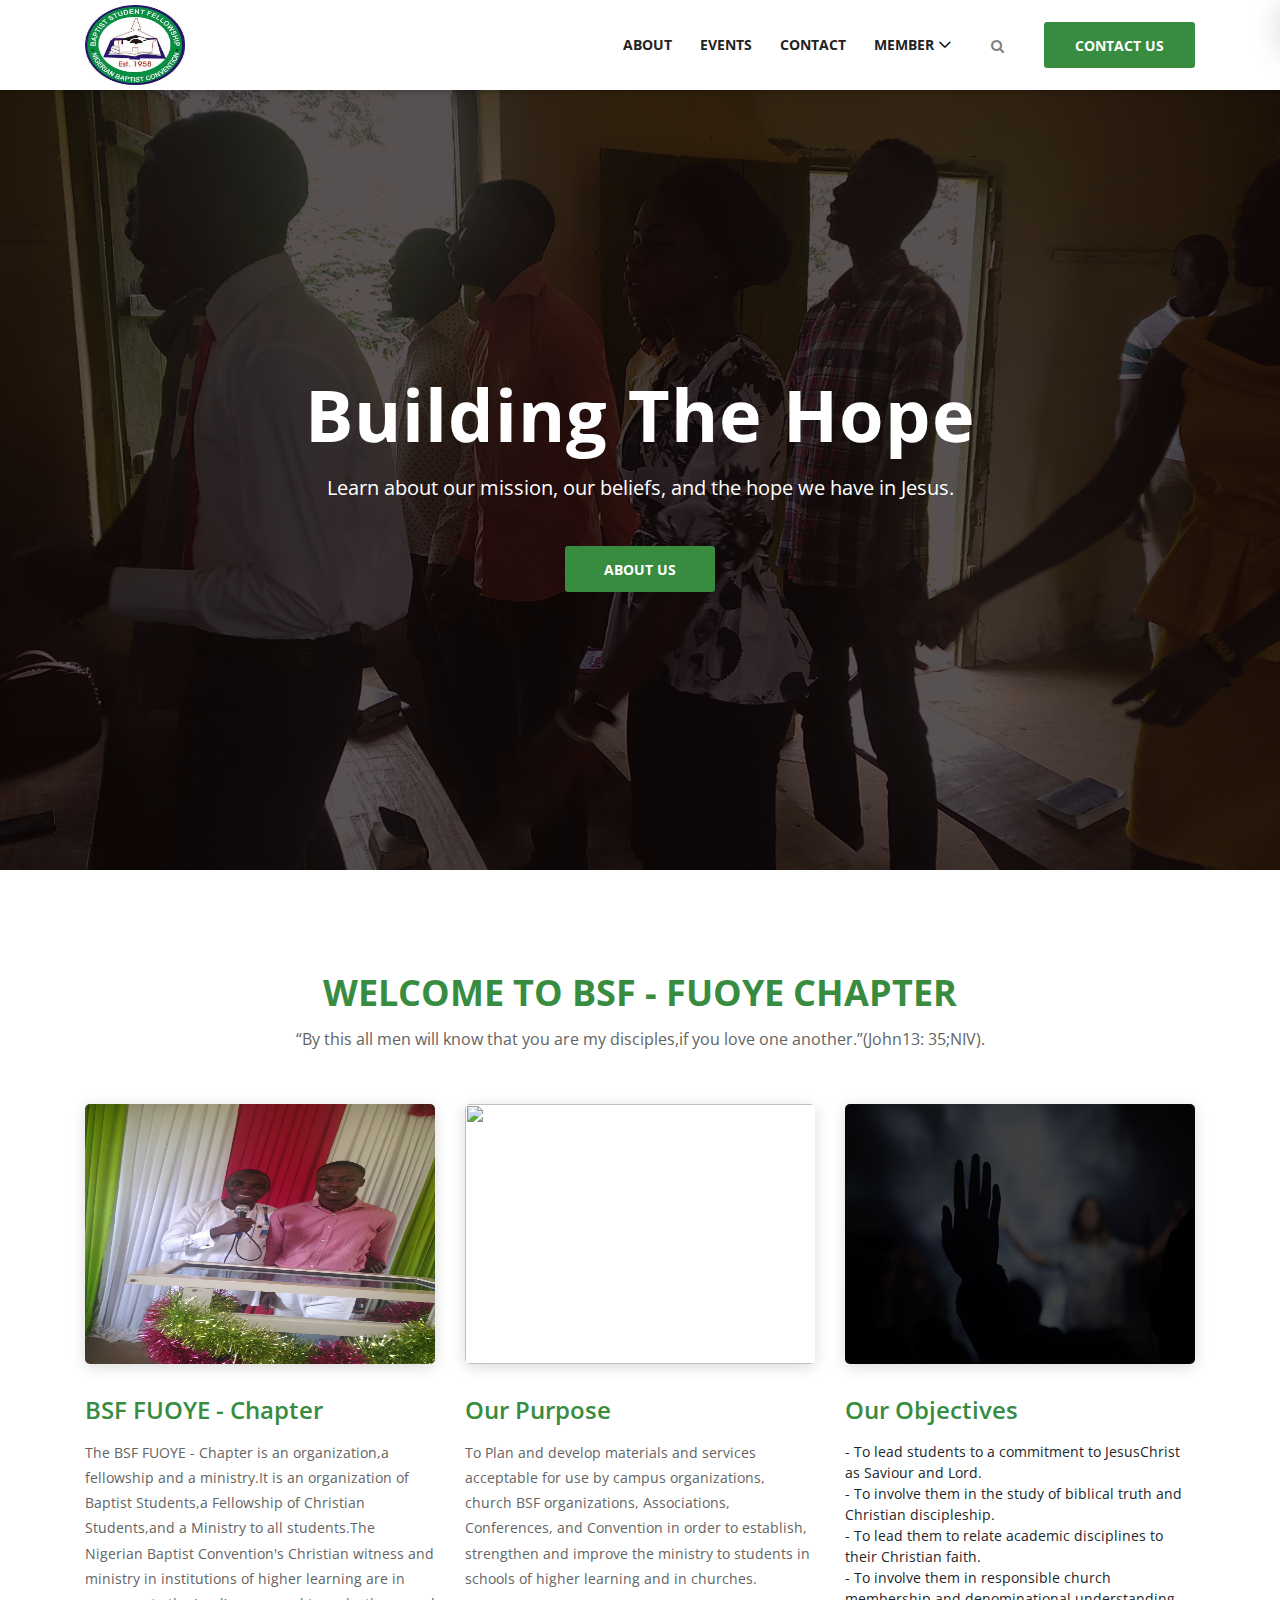
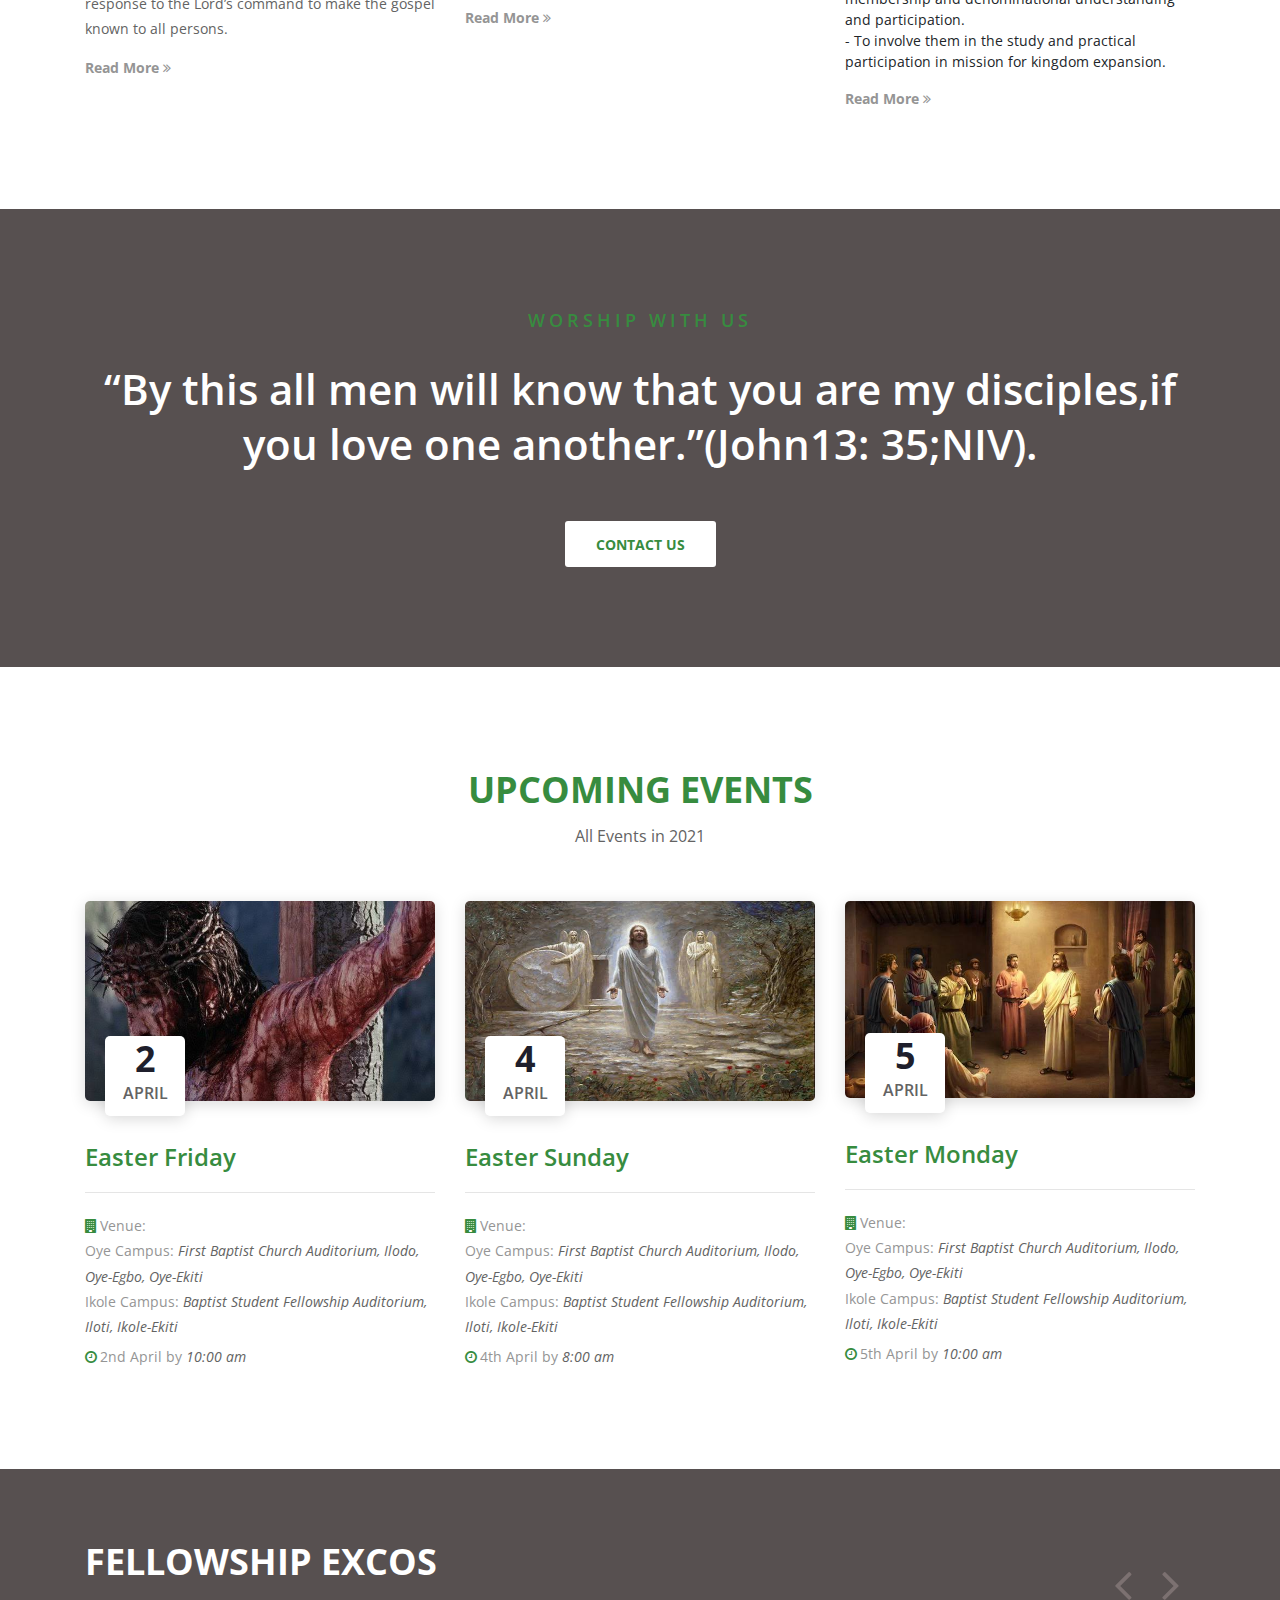
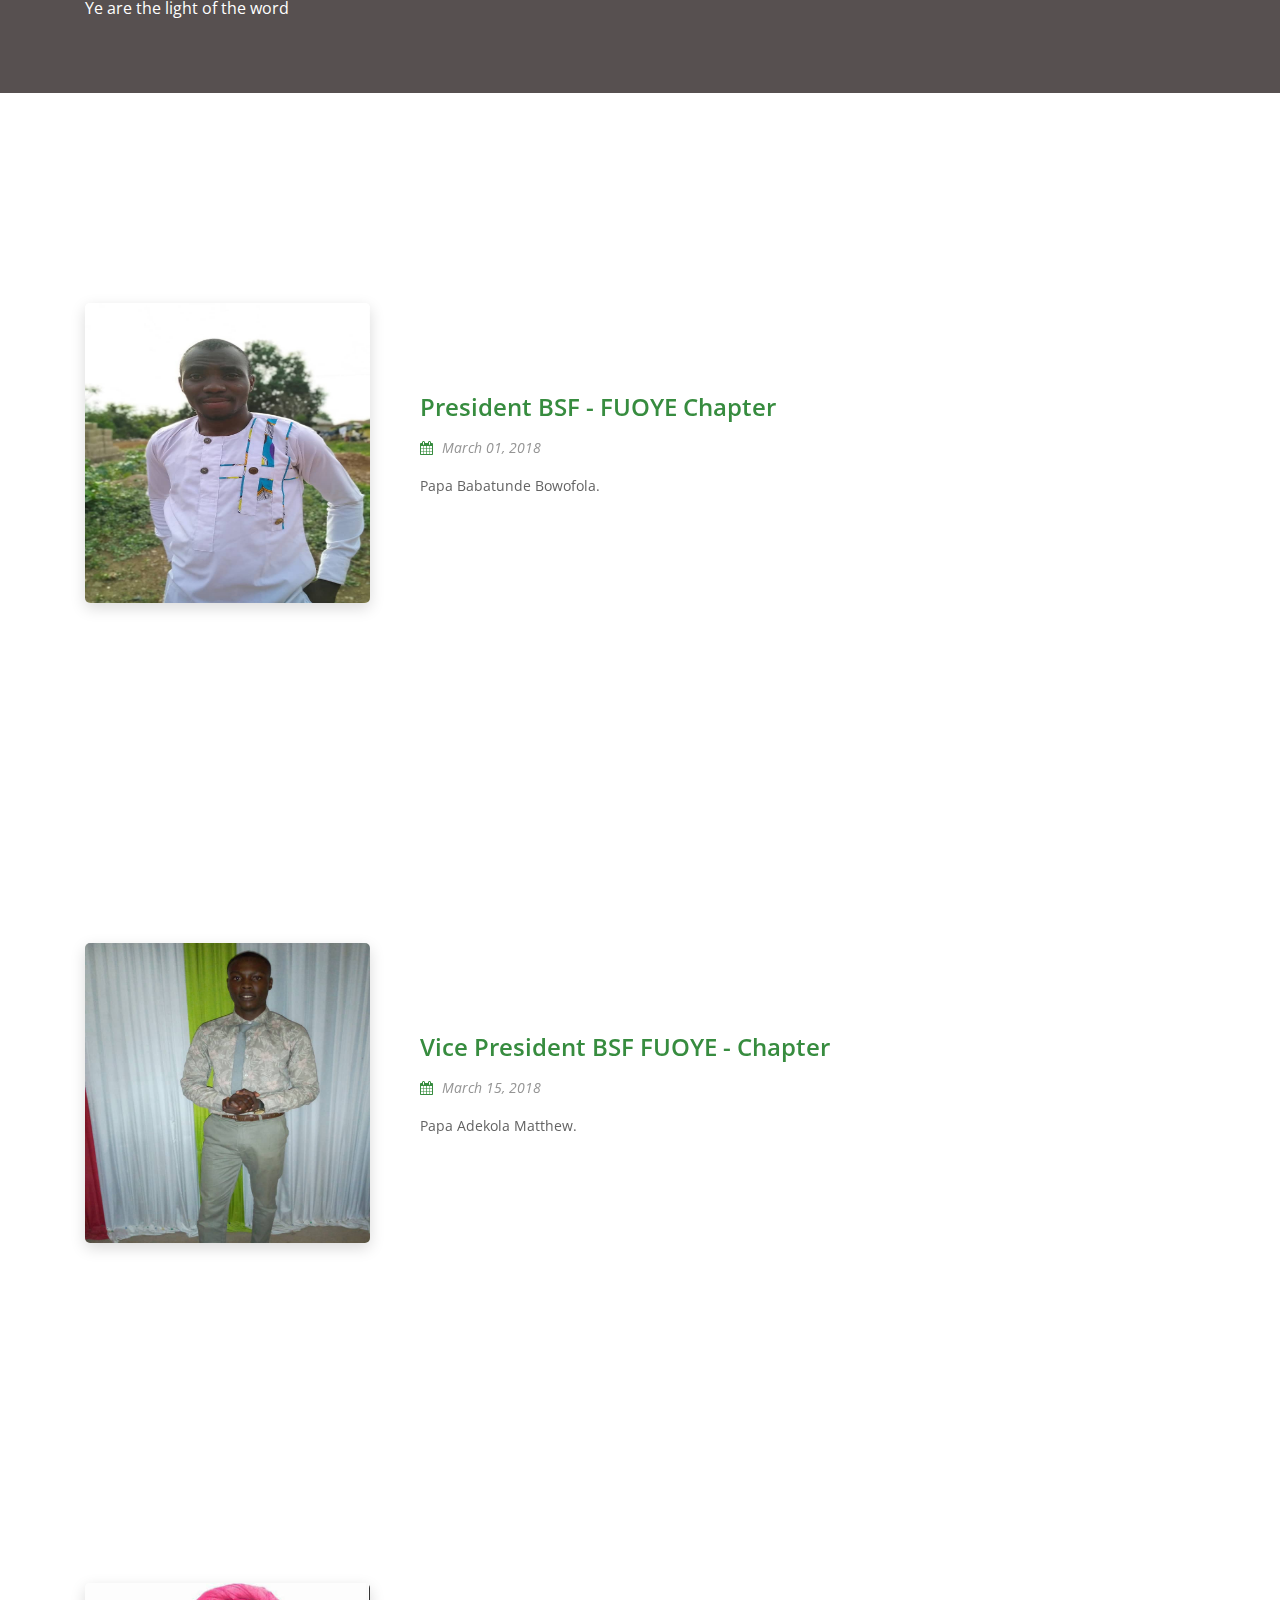
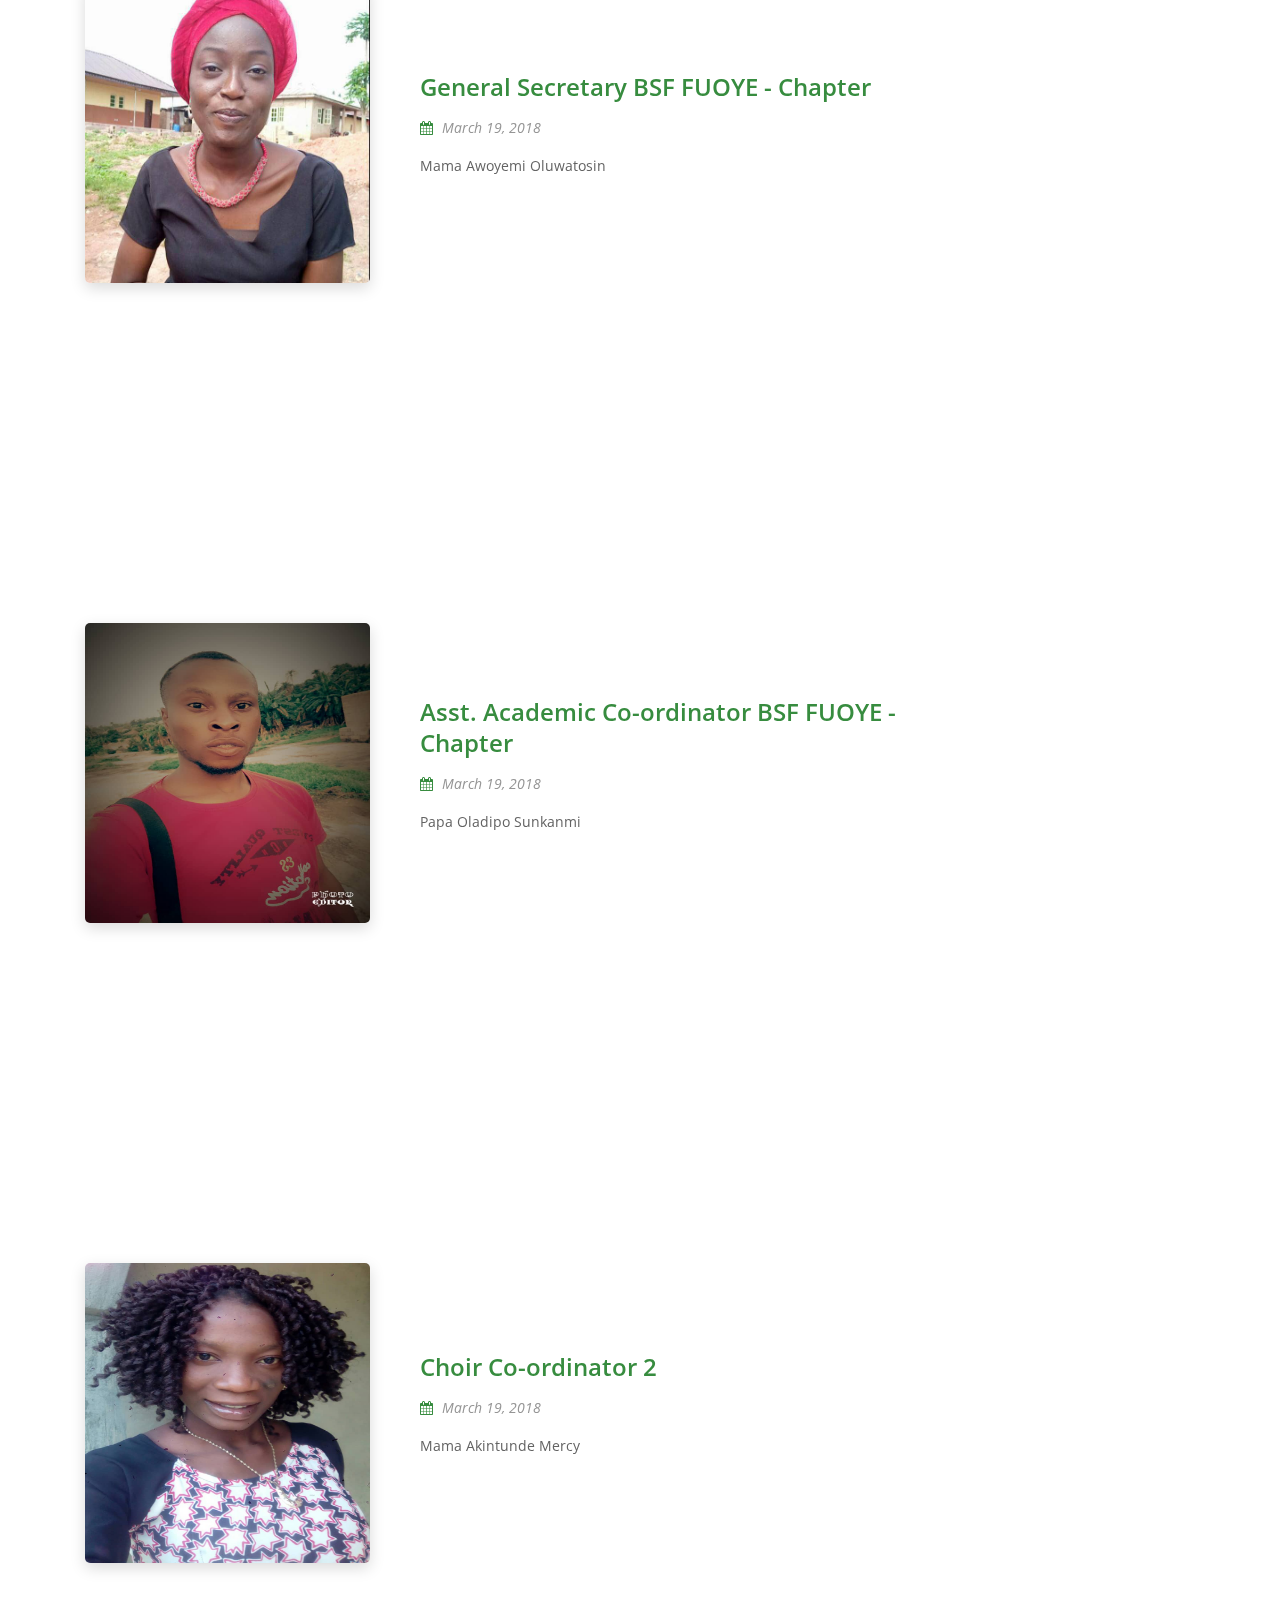
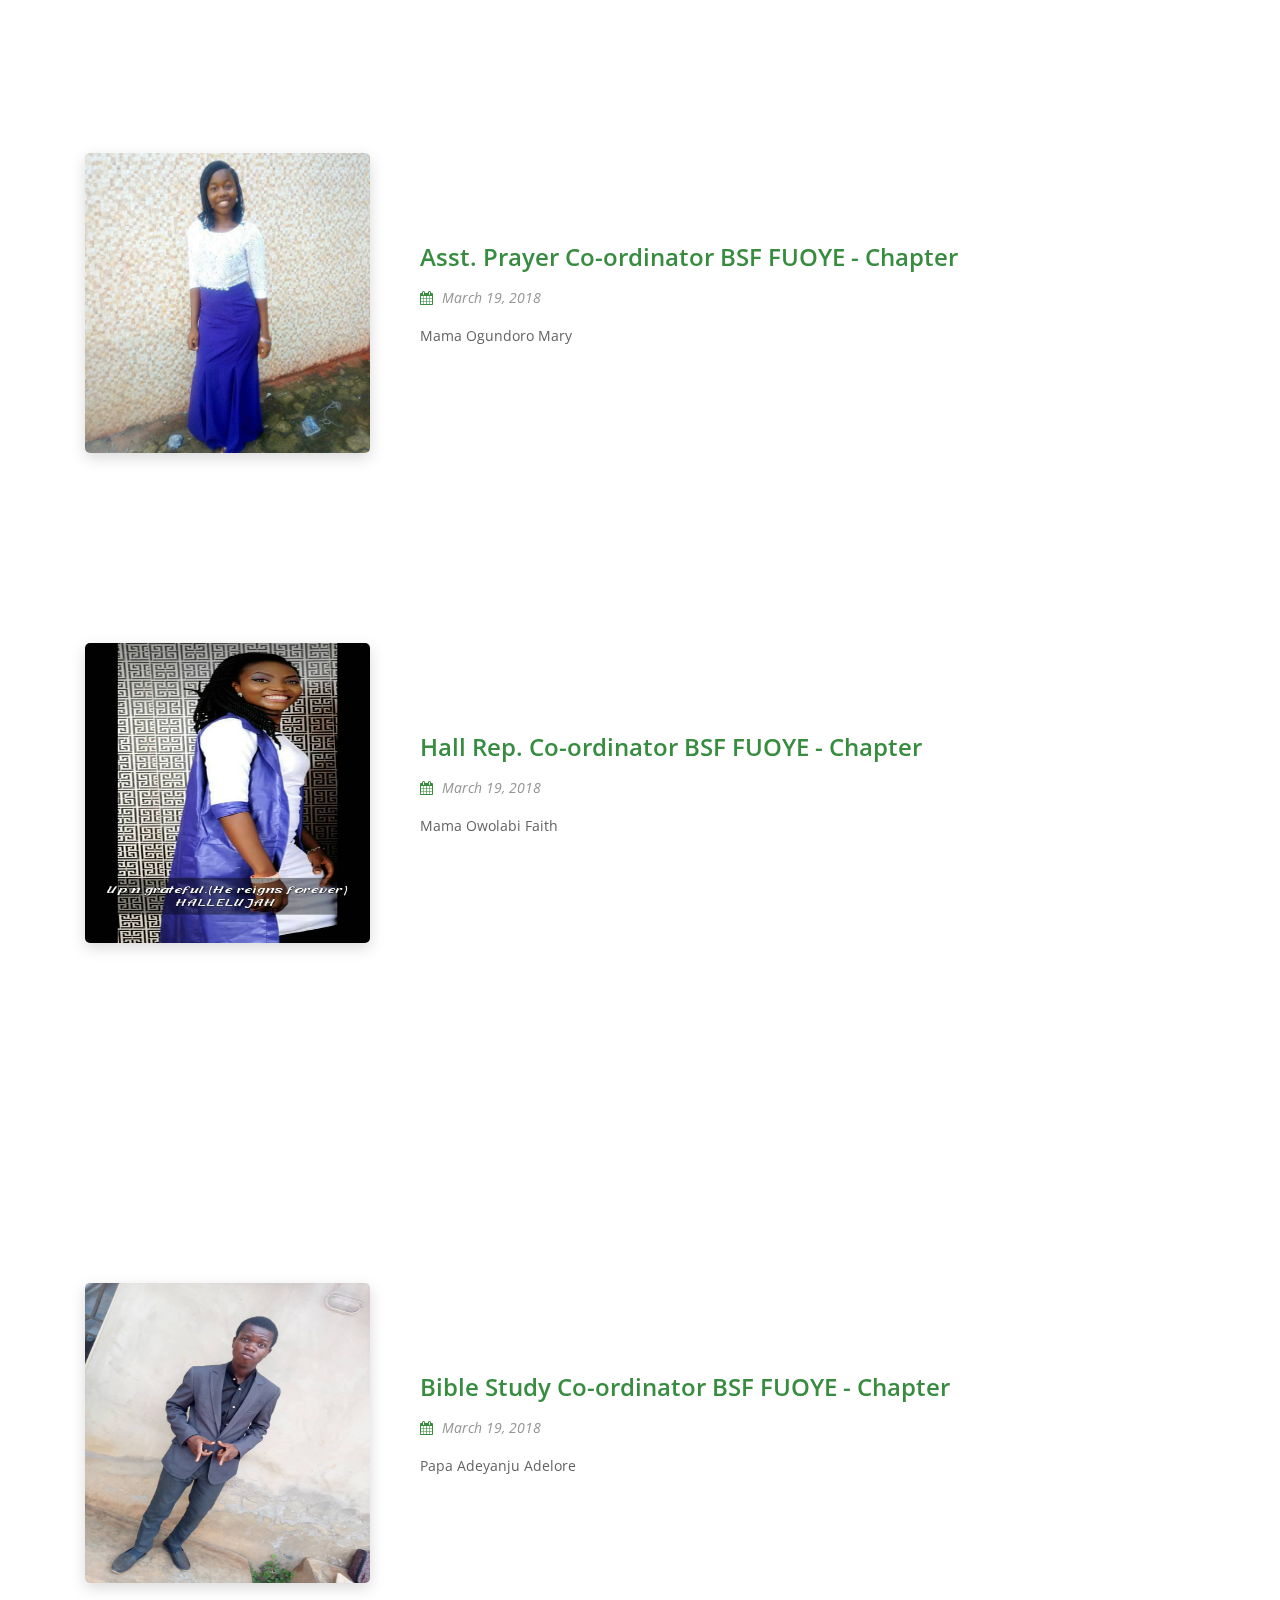
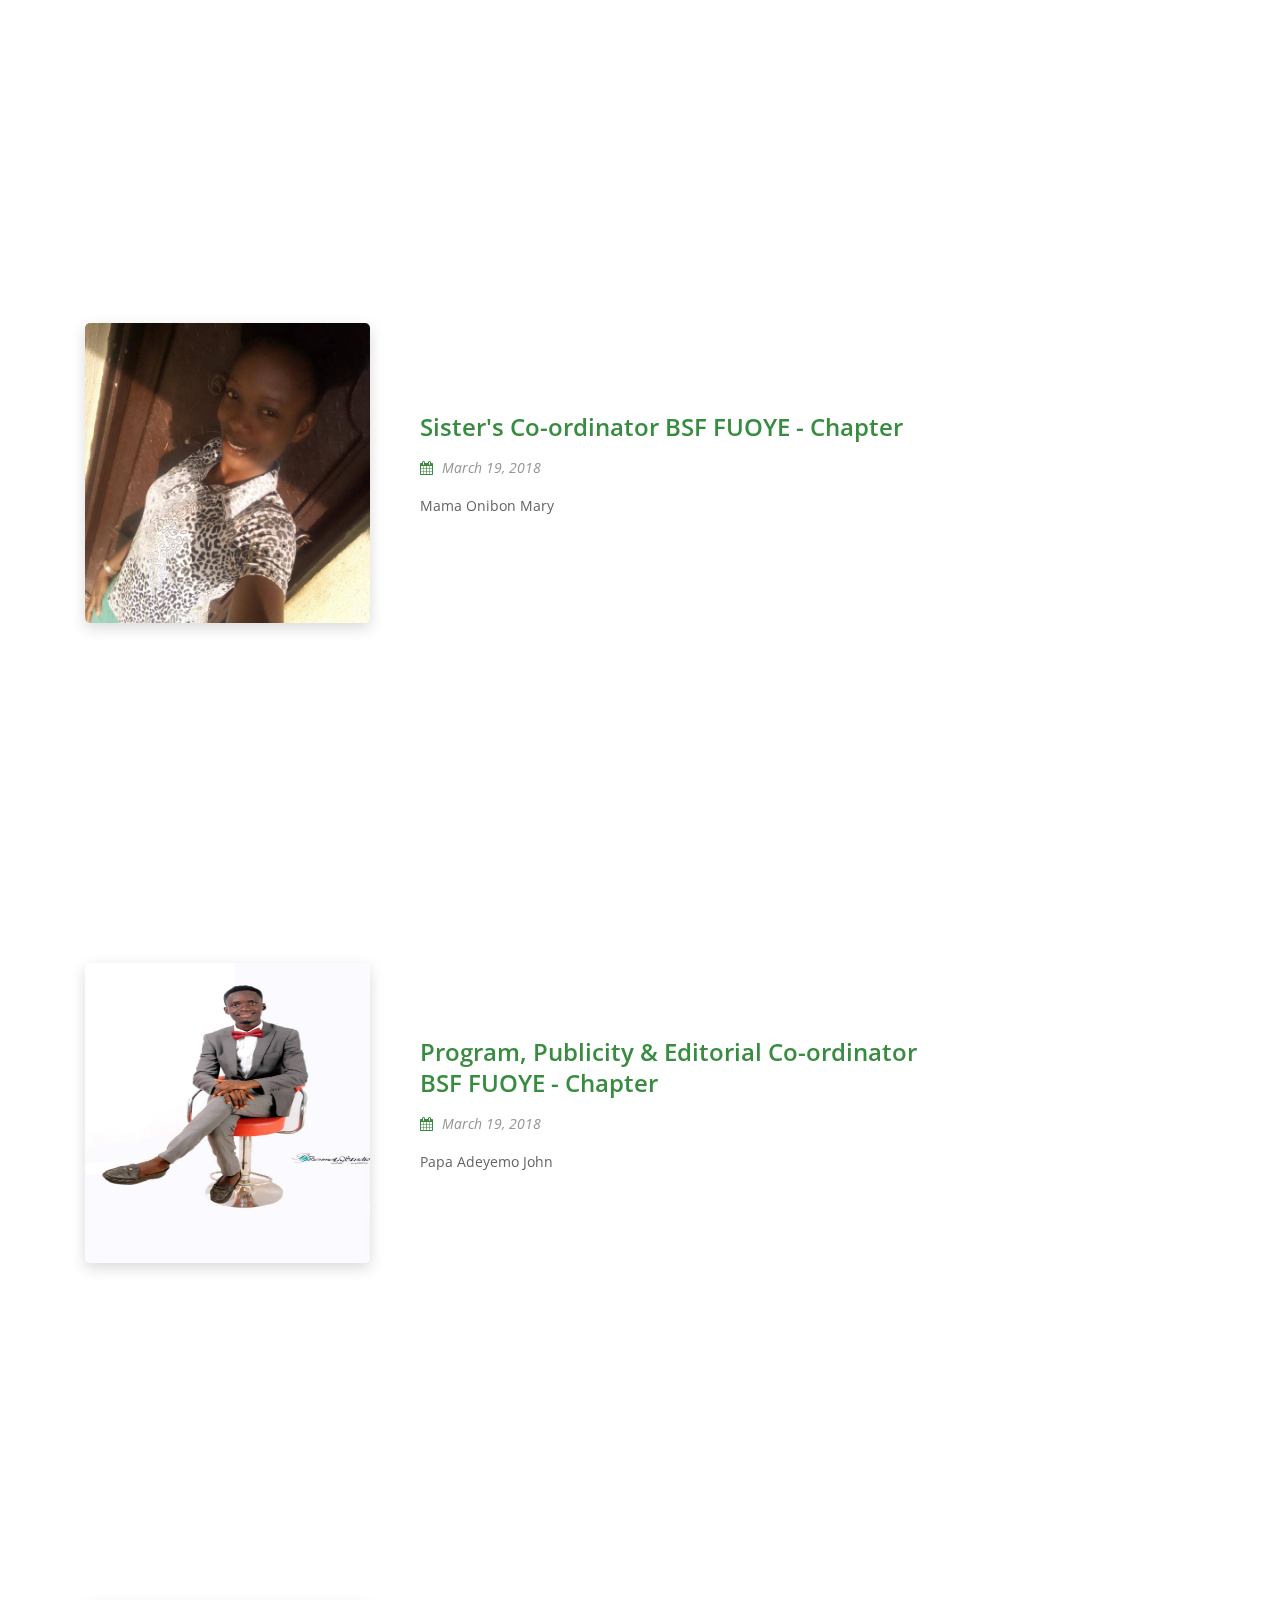
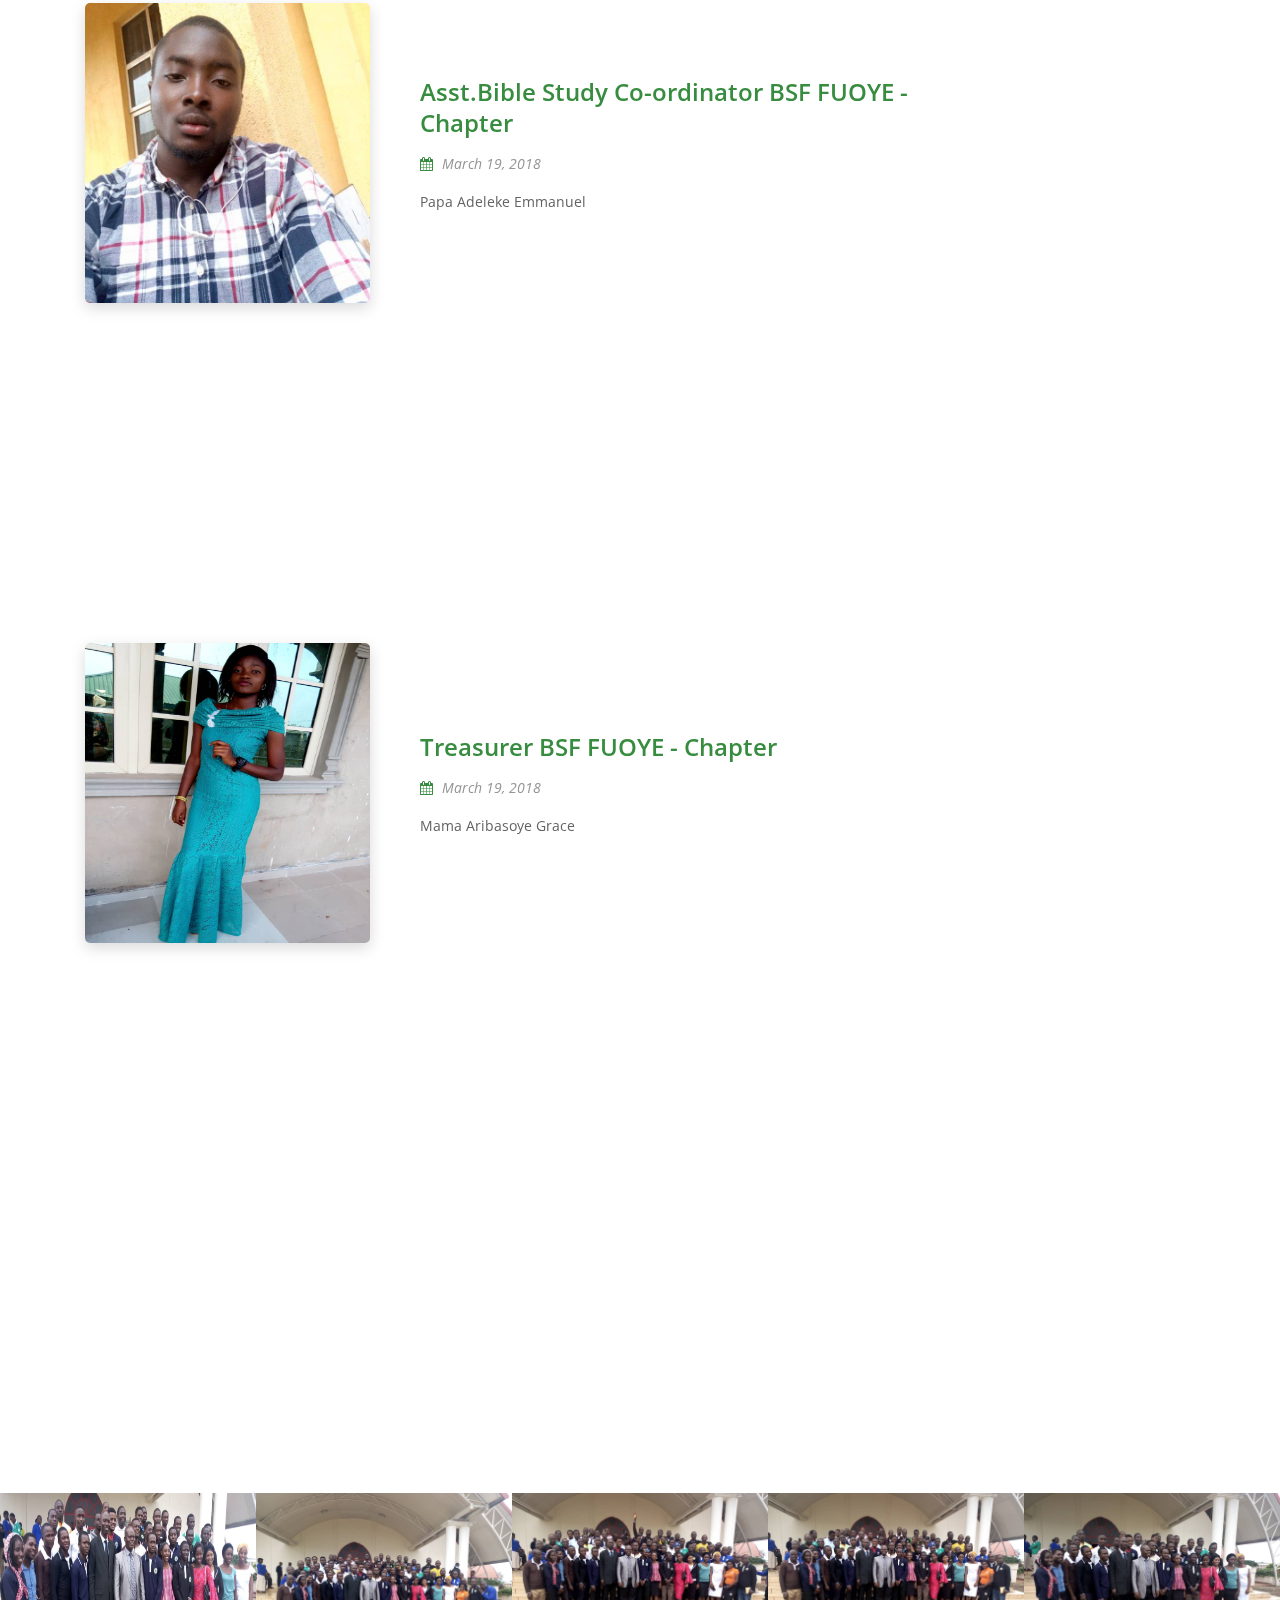
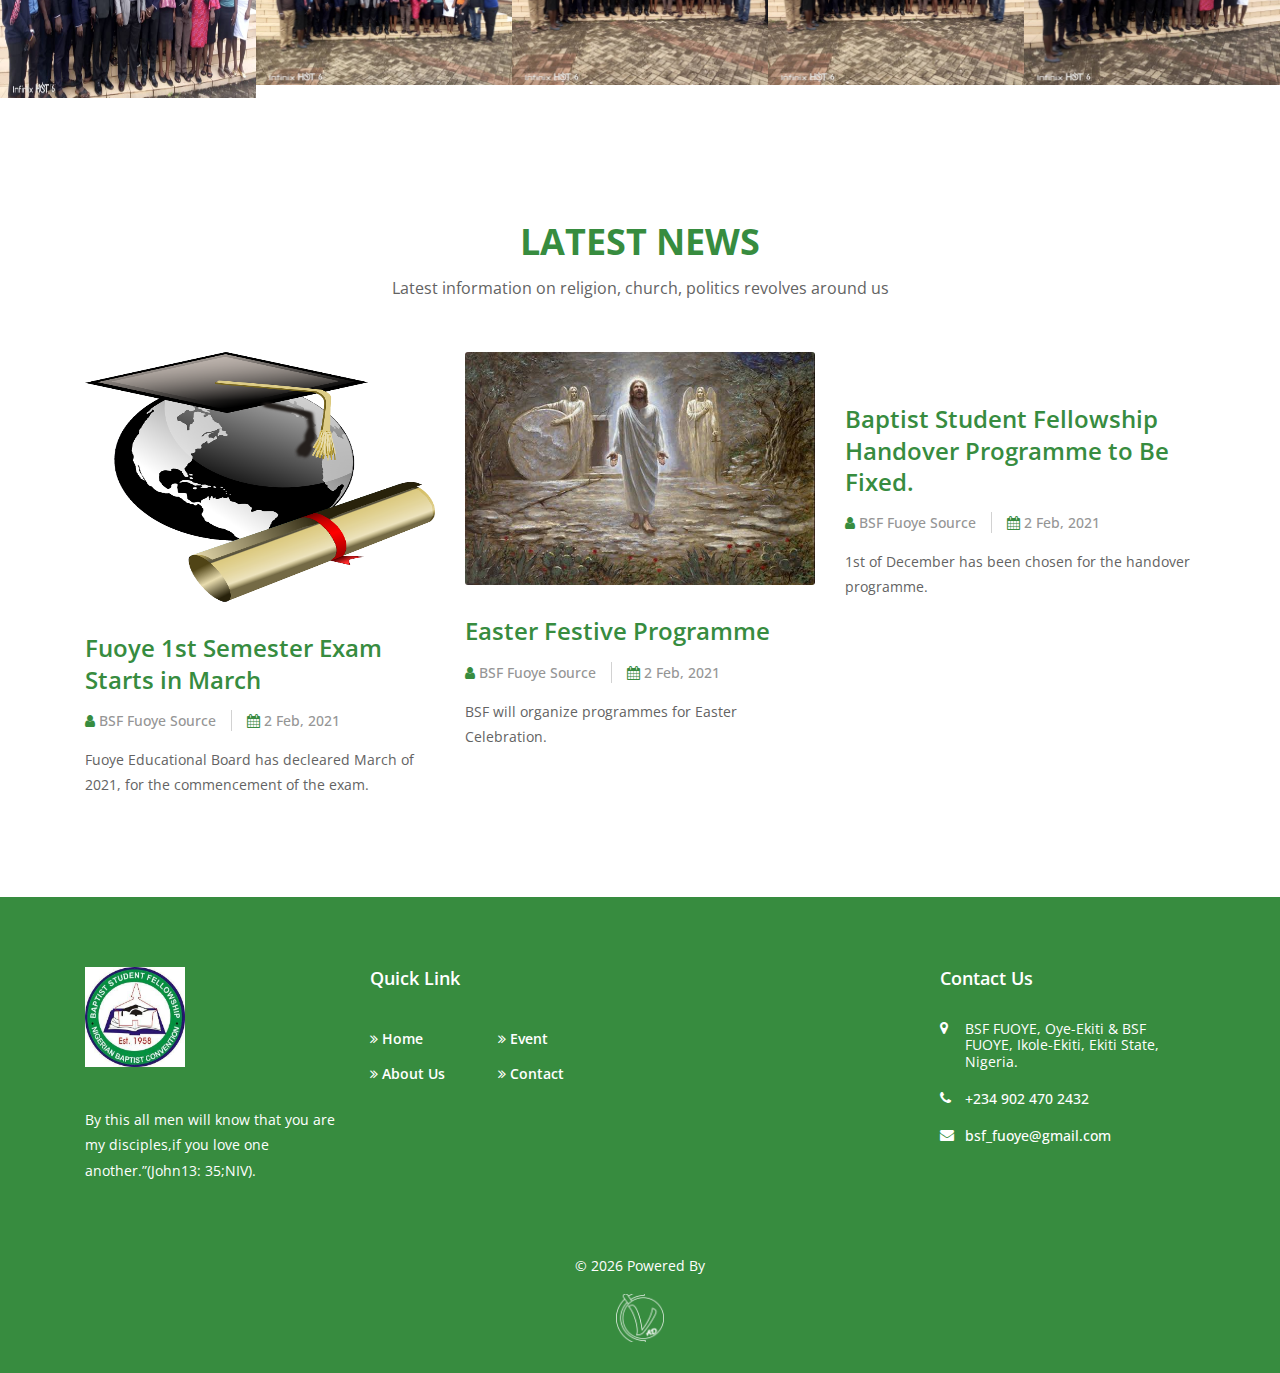
==== index.html @ 03f5d4c3 "update 2" ====
<!DOCTYPE html>
<html lang="en">

<head>
    <meta charset="UTF-8">
    <meta name="description" content="Baptist Student Fellowhip - FUOYE">
    <meta http-equiv="X-UA-Compatible" content="IE=edge">
    <meta name="viewport" content="width=device-width, initial-scale=1, shrink-to-fit=no">
    <title>Baptist Student Fellowhip - FUOYE | Home</title>

    <!-- Favicon -->
        <link rel="icon" href="images/images.jpg">

        <!-- Core Stylesheet -->
        <link rel="stylesheet" href="style.css">

    </head>

    <body>
        <!-- ##### Preloader ##### -->
        <div class="preloader d-flex align-items-center justify-content-center">
            <!-- Line -->
            <div class="line-preloader"></div>
        </div>

        <!-- ##### Header Area Start ##### -->
        <header class="header-area">

            <!-- ***** Navbar Area ***** -->
            <div class="crose-main-menu">
            <div class="classy-nav-container breakpoint-off">
                <div class="container" >
                    <!-- Menu -->
                    <nav class="classy-navbar justify-content-between" id="croseNav">

                        <!-- Nav brand -->
                        <a href="#" class="nav-brand"><img src="images/images.jpg" style="height:80px;width: 100px" alt=""></a>

                        <!-- Navbar Toggler -->
                        <div class="classy-navbar-toggler">
                            <span class="navbarToggler"><span></span><span></span><span></span></span>
                        </div>
                        

                        <!-- Menu -->
                        <div class="classy-menu">

                            <!-- close btn -->
                           <!--  <div class="classycloseIcon">
                                <div class="cross-wrap"><span class="top"></span><span class="bottom"></span></div>
                            </div>
 -->
                            <!-- Nav Start -->
                            <div class="classynav" style="color:blue">
                                <ul>
                                    <!-- <li><a href="./index">Home</a></li> -->
                                    <li><a href="./about">About</a></li>
                                    <li><a href="./events">Events</a></li>
                                    <li><a href="./contact">Contact</a></li>
                                    <li><a href="#">Member</a>
                                        <ul class="dropdown">
                                            <li><a href="./coming">Register</a></li>
                                            <li><a href="./coming">Login</a></li>
                                        </ul>
                                    </li>
                                </ul>

                                <!-- Search Button -->
                                <div id="header-search"><i class="fa fa-search" aria-hidden="true" style="color:grey"></i></div>

                                <!-- Donate Button -->
                                <a href="contact.html" class="btn crose-btn header-btn">Contact Us</a>

                            </div>
                            <!-- Nav End -->
                        </div>
                    </nav>
                </div>
            </div>

            <!-- ***** Search Form Area ***** -->
            <div class="search-form-area">
                <div class="container">
                    <div class="row align-items-center">
                        <div class="col-12">
                            <div class="searchForm">
                                <form action="#" method="post">
                                    <input type="search" name="search" id="search" placeholder="Enter keywords &amp; hit enter...">
                                    <button type="submit" class="d-none"></button>
                                </form>
                                <div class="close-icon" id="searchCloseIcon"><i class="fa fa-close" aria-hidden="true" style="color:red"></i></div>
                            </div>
                        </div>
                    </div>
                </div>
            </div>
        </div>
        <!-- ***** Navbar Area ***** -->
    </header>
    <!-- ##### Header Area End ##### -->

    <!-- ##### Hero Area Start ##### -->
    <section class="hero-area hero-post-slides owl-carousel">
        <!-- Single Hero Slide -->
        <div class="single-hero-slide bg-img bg-overlay d-flex align-items-center justify-content-center" style="background-image: url(images/sa.jpg);">
            <!-- Post Content -->
            <div class="container">
                <div class="row">
                    <div class="col-12">
                        <div class="hero-slides-content">
                            <h2 data-animation="fadeInUp" data-delay="100ms">Building The Hope</h2>
                            <p data-animation="fadeInUp" data-delay="300ms">Learn about our mission, our beliefs, and the hope we have in Jesus.</p>
                            <a href="about.html" class="btn crose-btn" data-animation="fadeInUp" data-delay="500ms">About Us</a>
                        </div>
                    </div>
                </div>
            </div>
        </div>

        <!-- Single Hero Slide -->
        <div class="single-hero-slide bg-img bg-overlay d-flex align-items-center justify-content-center" style="background-image: url(images/b.jpg);">
            <!-- Post Content -->
            <div class="container">
                <div class="row">
                    <div class="col-12">
                        <div class="hero-slides-content">
                            <h2 data-animation="fadeInUp" data-delay="100ms">Making Jesus Known</h2>
                            <p data-animation="fadeInUp" data-delay="300ms">Learn about our mission, our beliefs, and the hope we have in Jesus.</p>
                            <a href="contact.html" class="btn crose-btn" data-animation="fadeInUp" data-delay="500ms">Contact Us</a>
                        </div>
                    </div>
                </div>
            </div>
        </div>
    </section>
    <!-- ##### Hero Area End ##### -->

    <!-- ##### About Area Start ##### -->
    <section class="about-area section-padding-100-0">
        <div class="container">
            <div class="row">
                <!-- Section Heading -->
                <div class="col-12">
                    <div class="section-heading">
                        <h2>Welcome To BSF - FUOYE Chapter</h2>
                        <p>“By this all men will know that you are my disciples,if you love one another.”(John13: 35;NIV).</p>
                    </div>
                </div>
            </div>

            <div class="row about-content justify-content-center">
                <!-- Single About Us Content -->
                <div class="col-12 col-md-6 col-lg-4">
                    <div class="about-us-content mb-100">
                        <img src="images/saa.jpg" alt="" style="height:260px;width:400px">
                        <div class="about-text">
                            <h4>BSF FUOYE - Chapter</h4>
                            <p>The BSF FUOYE - Chapter is an organization,a fellowship and a ministry.It is an organization of Baptist Students,a Fellowship of Christian Students,and a Ministry to all students.The Nigerian Baptist Convention's Christian witness and ministry in institutions of higher learning are in response to the Lord’s command to make the gospel known to all persons.
</p>
                            <a href="#">Read More <i class="fa fa-angle-double-right"></i></a>
                        </div>
                    </div>
                </div>

                <!-- Single About Us Content -->
                <div class="col-12 col-md-6 col-lg-4">
                    <div class="about-us-content mb-100">
                        <img src="images/f.jpg" alt="" style="height:260px;width:400px">
                        <div class="about-text">
                            <h4>Our Purpose</h4>
                            <p>To Plan and develop materials and services acceptable for use by campus organizations, church BSF organizations, Associations, Conferences, and Convention in order to establish, strengthen and improve the ministry to students in schools of higher learning and in churches.</p>
                            <a href="#">Read More <i class="fa fa-angle-double-right"></i></a>
                        </div>
                    </div>
                </div>

                <!-- Single About Us Content -->
                <div class="col-12 col-md-6 col-lg-4">
                    <div class="about-us-content mb-100">
                        <img src="images/fea.jpg" alt="" style="height:260px;width:400px">
                        <div class="about-text">
                            <h4>Our Objectives</h4>
                            <p>
                                <ol> - To lead students to a commitment to JesusChrist as Saviour and Lord.</ol>
                                <ol> - To involve them in the study of biblical truth and Christian discipleship.</ol>
                                <ol> - To lead them to relate academic disciplines to their Christian faith.</ol>
                                <ol> - To involve them in responsible church membership and denominational understanding and participation.</ol>
                                <ol> - To involve them in the study and practical participation in mission for kingdom expansion.</ol>
                            </p>
                            <a href="#">Read More <i class="fa fa-angle-double-right"></i></a>
                        </div>
                    </div>
                </div>
            </div>
        </div>
    </section>
    <!-- ##### About Area End ##### -->

    <!-- ##### Call To Action Area Start ##### -->
    <section class="call-to-action-area section-padding-100 bg-img bg-overlay" style="background-image: url(images/g.jpg)">
        <div class="container">
            <div class="row">
                <div class="col-12">
                    <div class="call-to-action-content text-center">
                        <h6>Worship With Us</h6>
                        <h2>“By this all men will know that you are my disciples,if you love one another.”(John13: 35;NIV).</h2>
                        <a href="contact.html" class="btn crose-btn btn-2">Contact Us</a>
                    </div>
                </div>
            </div>
        </div>
    </section>
    <!-- ##### Call To Action Area End ##### -->

    <!-- ##### Latest Sermons Area Start ##### -->
    <section class="latest-sermons-area section-padding-100-0">
        <div class="container">
            <div class="row">
                <!-- Section Heading -->
                <div class="col-12">
                    <div class="section-heading">
                        <h2>Upcoming Events </h2>
                        <p>All Events in 2021 </p>
                    </div>
                </div>
            </div>

            <div class="row justify-content-center">
                <!-- Single Latest Sermons -->
                <div class="col-12 col-md-6 col-lg-4">
                    <div class="single-latest-sermons mb-100">
                        <div class="sermons-thumbnail">
                            <img src="images/j3.jpeg" alt="" style="height:200px;width:100%">
                            <!-- Date -->
                            <div class="sermons-date">
                                <h6><span>2</span>APRIL</h6>
                            </div>
                        </div>
                        <div class="sermons-content">
                         
                            <h4>Easter Friday</h4>
                            <div class="sermons-meta-data">
                           <p><i class="fa fa-building" aria-hidden="true"></i>Venue:<br>
                            Oye Campus: <span>First Baptist Church Auditorium, Ilodo, Oye-Egbo, Oye-Ekiti</span><br>
                            Ikole Campus: <span>Baptist Student Fellowship Auditorium, Iloti, Ikole-Ekiti</span>
                         </p>
                              
                                <p><i class="fa fa-clock-o" aria-hidden="true"></i>2nd April by <span>10:00 am</span></p>
                            </div>
                        </div>
                    </div>
                </div>

                <!-- Single Latest Sermons -->
                <div class="col-12 col-md-6 col-lg-4">
                    <div class="single-latest-sermons mb-100">
                        <div class="sermons-thumbnail">
                            <img src="images/j2.jpeg" alt="" style="height:200px;width:100%">
                            <!-- Date -->
                            <div class="sermons-date">
                                <h6><span>4</span>APRIL</h6>
                            </div>
                        </div>
                        <div class="sermons-content">
                           
                            <h4>Easter Sunday</h4>
                            <div class="sermons-meta-data">
                         <p><i class="fa fa-building" aria-hidden="true"></i>Venue:<br>
                            Oye Campus: <span>First Baptist Church Auditorium, Ilodo, Oye-Egbo, Oye-Ekiti</span><br>
                            Ikole Campus: <span>Baptist Student Fellowship Auditorium, Iloti, Ikole-Ekiti</span>
                         </p>
                                
                                <p><i class="fa fa-clock-o" aria-hidden="true"></i>4th April by  <span>8:00 am</span></p>
                            </div>
                        </div>
                    </div>
                </div>

                <!-- Single Latest Sermons -->
                <div class="col-12 col-md-6 col-lg-4">
                    <div class="single-latest-sermons mb-100">
                        <div class="sermons-thumbnail">
                            <img src="images/j1.jpeg" alt="">
                            <!-- Date -->
                            <div class="sermons-date">
                                <h6><span>5</span>APRIL</h6>
                            </div>
                        </div>
                        <div class="sermons-content">
                           
                            <h4>Easter Monday</h4>
                            <div class="sermons-meta-data">
                          <p><i class="fa fa-building" aria-hidden="true"></i>Venue:<br>
                            Oye Campus: <span>First Baptist Church Auditorium, Ilodo, Oye-Egbo, Oye-Ekiti</span><br>
                            Ikole Campus: <span>Baptist Student Fellowship Auditorium, Iloti, Ikole-Ekiti</span>
                         </p>
                               
                                <p><i class="fa fa-clock-o" aria-hidden="true"></i>5th April by <span>10:00 am </span></p>
                            </div>
                        </div>
                    </div>
                </div>
            </div>
        </div>
    </section>
    <!-- ##### Latest Sermons Area End ##### -->

    <!-- ##### Upcoming Events Area Start ##### -->
    <section class="upcoming-events-area section-padding-0-100">
        <!-- Upcoming Events Heading Area -->
        <div class="upcoming-events-heading bg-img bg-overlay bg-fixed" style="background-image: url(images/i.jpg);">
            <div class="container">
                <div class="row">
                    <!-- Section Heading -->
                    <div class="col-12">
                        <div class="section-heading text-left white">
                            <h2>Fellowship Excos</h2>
                            <p>Ye are the light of the word</p>
                        </div>
                    </div>
                </div>
            </div>
        </div>

        <!-- Upcoming Events Slide -->
        <div class="upcoming-events-slides-area">
            <div class="container">
                <div class="row">
                    <div class="col-12">
                        <div class="upcoming-slides owl-carousel">

                            <div class="single-slide">
                                <!-- Single Upcoming Events Area -->
                                <div class="single-upcoming-events-area d-flex flex-wrap align-items-center" style="height:600px; width:100%">
                                    <!-- Thumbnail -->
                                    <div class="upcoming-events-thumbnail">
                                        <img src="images/aa.jpg" alt="" style="height:300px; width:100%">
                                    </div>
                                    <!-- Content -->
                                    <div class="upcoming-events-content d-flex flex-wrap align-items-center">
                                        <div class="events-text">
                                            <h4>President BSF - FUOYE Chapter</h4>
                                            <div class="events-meta">
                                                <a href="#"><i class="fa fa-calendar" aria-hidden="true"></i> March 01, 2018</a>
                                            </div>
                                            <p>Papa Babatunde Bowofola.</p>
                                            
                                        </div>
                                       <!--  <div class="find-out-more-btn">
                                            <a href="#" class="btn crose-btn btn-2">Find Out More</a>
                                        </div> -->
                                    </div>
                                </div>

                                <!-- Single Upcoming Events Area -->
                                <div class="single-upcoming-events-area d-flex flex-wrap align-items-center" style="height:600px; width:100%">
                                    <!-- Thumbnail -->
                                    <div class="upcoming-events-thumbnail">
                                        <img src="images/gs.jpg" alt="" style="height:300px;width:100%">
                                    </div>
                                    <!-- Content -->
                                    <div class="upcoming-events-content d-flex flex-wrap align-items-center">
                                        <div class="events-text">
                                            <h4>Vice President BSF FUOYE - Chapter</h4>
                                            <div class="events-meta">
                                                <a href="#"><i class="fa fa-calendar" aria-hidden="true"></i> March 15, 2018</a>
                                                
                                            </div>
                                            <p>Papa Adekola Matthew.</p>
                                            
                                        </div>
                                       
                                    </div>
                                </div>

                                <!-- Single Upcoming Events Area -->
                                <div class="single-upcoming-events-area d-flex flex-wrap align-items-center" style="height:600px; width:100%">
                                    <!-- Thumbnail -->
                                    <div class="upcoming-events-thumbnail">
                                        <img src="images/kk.jpg" alt="" style="height:300px; width:100%">
                                    </div>
                                    <!-- Content -->
                                    <div class="upcoming-events-content d-flex flex-wrap align-items-center">
                                        <div class="events-text">
                                            <h4>General Secretary BSF FUOYE - Chapter</h4>
                                            <div class="events-meta">
                                                <a href="#"><i class="fa fa-calendar" aria-hidden="true"></i> March 19, 2018</a>
                                            </div>
                                            <p>Mama Awoyemi Oluwatosin</p>
                                           
                                        </div>
                                       
                                    </div>
                                </div>
                                <div class="single-upcoming-events-area d-flex flex-wrap align-items-center" style="height:600px; width:100%">
                                    <!-- Thumbnail -->
                                    <div class="upcoming-events-thumbnail">
                                        <img src="images/ii.jpg" alt="" style="height:300px; width:100%">
                                    </div>
                                    <!-- Content -->
                                    <div class="upcoming-events-content d-flex flex-wrap align-items-center">
                                        <div class="events-text">
                                            <h4>Asst. Academic Co-ordinator BSF FUOYE - Chapter</h4>
                                            <div class="events-meta">
                                                <a href="#"><i class="fa fa-calendar" aria-hidden="true"></i> March 19, 2018</a>
                                            </div>
                                            <p>Papa Oladipo Sunkanmi</p>
                                           
                                        </div>
                                        
                                    </div>
                                </div>
                                <div class="single-upcoming-events-area d-flex flex-wrap align-items-center" style="height:600px; width:100%">
                                    <!-- Thumbnail -->
                                    <div class="upcoming-events-thumbnail">
                                        <img src="images/oo.jpg" alt="" style="height:300px; width:100%">
                                    </div>
                                    <!-- Content -->
                                    <div class="upcoming-events-content d-flex flex-wrap align-items-center">
                                        <div class="events-text">
                                            <h4>Choir Co-ordinator 2</h4>
                                            <div class="events-meta">
                                                <a href="#"><i class="fa fa-calendar" aria-hidden="true"></i> March 19, 2018</a>
                                            </div>
                                            <p>Mama Akintunde Mercy</p>
                                           
                                        </div>
                                        
                                    </div>
                                </div>
                                <div class="single-upcoming-events-area d-flex flex-wrap align-items-center" style="height:600px; width:100%">
                                    <!-- Thumbnail -->
                                    <div class="upcoming-events-thumbnail">
                                        <img src="images/nn.jpg" alt="" style="height:300px; width:100%">
                                    </div>
                                    <!-- Content -->
                                    <div class="upcoming-events-content d-flex flex-wrap align-items-center">
                                        <div class="events-text">
                                            <h4>Asst. Prayer Co-ordinator BSF FUOYE - Chapter</h4>
                                            <div class="events-meta">
                                                <a href="#"><i class="fa fa-calendar" aria-hidden="true"></i> March 19, 2018</a>
                                            </div>
                                            <p>Mama Ogundoro Mary</p>
                                           
                                        </div>
                                      
                                    </div>
                                    <div class="single-upcoming-events-area d-flex flex-wrap align-items-center" style="height:600px; width:100%">
                                    <!-- Thumbnail -->
                                    <div class="upcoming-events-thumbnail">
                                        <img src="images/ll.jpg" alt="" style="height:300px; width:100%">
                                    </div>
                                    <!-- Content -->
                                    <div class="upcoming-events-content d-flex flex-wrap align-items-center">
                                        <div class="events-text">
                                            <h4>Hall Rep. Co-ordinator BSF FUOYE - Chapter</h4>
                                            <div class="events-meta">
                                                <a href="#"><i class="fa fa-calendar" aria-hidden="true"></i> March 19, 2018</a>
                                            </div>
                                            <p>Mama Owolabi Faith</p>
                                           
                                        </div>
                                        
                                    </div>
                                </div>
                                <div class="single-upcoming-events-area d-flex flex-wrap align-items-center" style="height:600px; width:100%">
                                    <!-- Thumbnail -->
                                    <div class="upcoming-events-thumbnail">
                                        <img src="images/jj.jpg" alt="" style="height:300px; width:100%">
                                    </div>
                                    <!-- Content -->
                                    <div class="upcoming-events-content d-flex flex-wrap align-items-center">
                                        <div class="events-text">
                                            <h4>Bible Study Co-ordinator BSF FUOYE - Chapter</h4>
                                            <div class="events-meta">
                                                <a href="#"><i class="fa fa-calendar" aria-hidden="true"></i> March 19, 2018</a>
                                            </div>
                                            <p>Papa Adeyanju Adelore</p>
                                           
                                        </div>
                                        
                                    </div>
                                </div>
                                <div class="single-upcoming-events-area d-flex flex-wrap align-items-center" style="height:600px; width:100%">
                                    <!-- Thumbnail -->
                                    <div class="upcoming-events-thumbnail">
                                        <img src="images/dd.jpg" alt="" style="height:300px; width:100%">
                                    </div>
                                    <!-- Content -->
                                    <div class="upcoming-events-content d-flex flex-wrap align-items-center">
                                        <div class="events-text">
                                            <h4>Sister's Co-ordinator BSF FUOYE - Chapter</h4>
                                            <div class="events-meta">
                                                <a href="#"><i class="fa fa-calendar" aria-hidden="true"></i> March 19, 2018</a>
                                            </div>
                                            <p>Mama Onibon Mary</p>
                                           
                                        </div>
                                        
                                    </div>
                                </div>
                                <div class="single-upcoming-events-area d-flex flex-wrap align-items-center" style="height:600px; width:100%">
                                    <!-- Thumbnail -->
                                    <div class="upcoming-events-thumbnail">
                                        <img src="images/qq.jpg" alt="" style="height:300px; width:100%">
                                    </div>
                                    <!-- Content -->
                                    <div class="upcoming-events-content d-flex flex-wrap align-items-center">
                                        <div class="events-text">
                                            <h4>Program, Publicity & Editorial Co-ordinator BSF FUOYE - Chapter</h4>
                                            <div class="events-meta">
                                                <a href="#"><i class="fa fa-calendar" aria-hidden="true"></i> March 19, 2018</a>
                                            </div>
                                            <p>Papa Adeyemo John</p>
                                           
                                        </div>
                                        
                                    </div>
                                </div>
                                <div class="single-upcoming-events-area d-flex flex-wrap align-items-center" style="height:600px; width:100%">
                                    <!-- Thumbnail -->
                                    <div class="upcoming-events-thumbnail">
                                        <img src="images/ff.jpg" alt="" style="height:300px; width:100%">
                                    </div>
                                    <!-- Content -->
                                    <div class="upcoming-events-content d-flex flex-wrap align-items-center">
                                        <div class="events-text">
                                            <h4>Asst.Bible Study Co-ordinator BSF FUOYE - Chapter</h4>
                                            <div class="events-meta">
                                                <a href="#"><i class="fa fa-calendar" aria-hidden="true"></i> March 19, 2018</a>
                                            </div>
                                            <p>Papa Adeleke Emmanuel</p>
                                           
                                        </div>
                                       
                                    </div>
                                </div>
                               
                                <div class="single-upcoming-events-area d-flex flex-wrap align-items-center" style="height:600px; width:100%">
                                    <!-- Thumbnail -->
                                    <div class="upcoming-events-thumbnail">
                                        <img src="images/gg.jpg" alt="" style="height:300px; width:100%">
                                    </div>
                                    <!-- Content -->
                                    <div class="upcoming-events-content d-flex flex-wrap align-items-center">
                                        <div class="events-text">
                                            <h4>Treasurer BSF FUOYE - Chapter</h4>
                                            <div class="events-meta">
                                                <a href="#"><i class="fa fa-calendar" aria-hidden="true"></i> March 19, 2018</a>
                                            </div>
                                            <p>Mama Aribasoye Grace</p>
                                           
                                        </div>
                                       
                                    </div>
                                </div>

                                </div>
                            </div>

                            <div class="single-slide">
                                <!-- Single Upcoming Events Area -->
                               <div class="single-upcoming-events-area d-flex flex-wrap align-items-center" style="height:600px; width:100%">
                                    <!-- Thumbnail -->
                                    <div class="upcoming-events-thumbnail">
                                        <img src="images/mm.jpg" alt="" style="height:300px; width:100%">
                                    </div>
                                    <!-- Content -->
                                    <div class="upcoming-events-content d-flex flex-wrap align-items-center">
                                        <div class="events-text">
                                            <h4>Evangelism Co-ordinator BSF FUOYE - Chapter</h4>
                                            <div class="events-meta">
                                                <a href="#"><i class="fa fa-calendar" aria-hidden="true"></i> March 19, 2018</a>
                                            </div>
                                            <p>Mama Atanda Blessing</p>
                                           
                                        </div>
                                        
                                    </div>
                                </div>
                                <!-- Single Upcoming Events Area -->
                                <div class="single-upcoming-events-area d-flex flex-wrap align-items-center" style="height:600px; width:100%">
                                    <!-- Thumbnail -->
                                    <div class="upcoming-events-thumbnail">
                                        <img src="images/hh.jpg" alt="" style="height:300px; width:100%">
                                    </div>
                                    <!-- Content -->
                                    <div class="upcoming-events-content d-flex flex-wrap align-items-center">
                                        <div class="events-text">
                                            <h4>Welfare Co-ordinator BSF FUOYE - Chapter</h4>
                                            <div class="events-meta">
                                                <a href="#"><i class="fa fa-calendar" aria-hidden="true"></i> March 19, 2018</a>
                                            </div>
                                            <p>Mama Alade Gloria</p>
                                           
                                        </div>
                                        
                                    </div>
                                </div>

                                <!-- Single Upcoming Events Area -->
                               <div class="single-upcoming-events-area d-flex flex-wrap align-items-center" style="height:600px; width:100%">
                                    <!-- Thumbnail -->
                                    <div class="upcoming-events-thumbnail">
                                        <img src="images/ee.jpg" alt="" style="height:300px; width:100%">
                                    </div>
                                    <!-- Content -->
                                    <div class="upcoming-events-content d-flex flex-wrap align-items-center">
                                        <div class="events-text">
                                            <h4>Drama Co-ordinator BSF FUOYE - Chapter</h4>
                                            <div class="events-meta">
                                                <a href="#"><i class="fa fa-calendar" aria-hidden="true"></i> March 19, 2018</a>
                                            </div>
                                            <p>Mama Oriowo Mary</p>
                                           
                                        </div>
                                       
                                    </div>
                                </div>
                                <div class="single-upcoming-events-area d-flex flex-wrap align-items-center" style="height:600px; width:100%">
                                    <!-- Thumbnail -->
                                    <div class="upcoming-events-thumbnail">
                                        <img src="images/pp.jpg" alt="" style="height:300px; width:100%">
                                    </div>
                                    <!-- Content -->
                                    <div class="upcoming-events-content d-flex flex-wrap align-items-center">
                                        <div class="events-text">
                                            <h4>Choir Co-ordinator 3 BSF FUOYE - Chapter</h4>
                                            <div class="events-meta">
                                                <a href="#"><i class="fa fa-calendar" aria-hidden="true"></i> March 19, 2018</a>
                                            </div>
                                            <p>Mama Ajorubu Opeyemi</p>
                                           
                                        </div>
                                       
                                    </div>
                                </div>
                                <div class="single-upcoming-events-area d-flex flex-wrap align-items-center" style="height:600px; width:100%">
                                    <!-- Thumbnail -->
                                    <div class="upcoming-events-thumbnail">
                                        <img src="images/bb.jpg" alt="" style="height:300px; width:100%">
                                    </div>
                                    <!-- Content -->
                                    <div class="upcoming-events-content d-flex flex-wrap align-items-center">
                                        <div class="events-text">
                                            <h4>Technical & Academic Cor BSF FUOYE - Chapter</h4>
                                            <div class="events-meta">
                                                <a href="#"><i class="fa fa-calendar" aria-hidden="true"></i> March 19, 2018</a>
                                            </div>
                                            <p>Papa Aderinola Gbenga</p>
                                           
                                        </div>
                                        
                                    </div>
                                </div>
                                <div class="single-upcoming-events-area d-flex flex-wrap align-items-center" style="height:600px; width:100%">
                                    <!-- Thumbnail -->
                                    <div class="upcoming-events-thumbnail">
                                        <img src="images/cc.jpg" alt="" style="height:300px; width:100%">
                                    </div>
                                    <!-- Content -->
                                    <div class="upcoming-events-content d-flex flex-wrap align-items-center">
                                        <div class="events-text">
                                            <h4>Welfare Co-ordinator 2 BSF FUOYE - Chapter</h4>
                                            <div class="events-meta">
                                                <a href="#"><i class="fa fa-calendar" aria-hidden="true"></i> March 19, 2018</a>
                                            </div>
                                            <p>Mama Olufemi Feranmi</p>
                                           
                                        </div>
                                       
                                    </div>
                                </div>
                                <div class="single-upcoming-events-area d-flex flex-wrap align-items-center" style="height:600px; width:100%">
                                    <!-- Thumbnail -->
                                    <div class="upcoming-events-thumbnail">
                                        <img src="images/as.jpg" alt="" style="height:300px; width:100%">
                                    </div>
                                    <!-- Content -->
                                    <div class="upcoming-events-content d-flex flex-wrap align-items-center">
                                        <div class="events-text">
                                            <h4>Follow Up & Counselling Co-ordinator BSF FUOYE - Chapter</h4>
                                            <div class="events-meta">
                                                <a href="#"><i class="fa fa-calendar" aria-hidden="true"></i> March 19, 2018</a>
                                            </div>
                                            <p>Mama Olaigbe Olaide</p>
                                           
                                        </div>
                                        
                                    </div>
                                </div>
                                 <div class="single-upcoming-events-area d-flex flex-wrap align-items-center" style="height:600px; width:100%">
                                    <!-- Thumbnail -->
                                    <div class="upcoming-events-thumbnail">
                                        <img src="images/bs.jpg" alt="" style="height:300px; width:100%">
                                    </div>
                                    <!-- Content -->
                                    <div class="upcoming-events-content d-flex flex-wrap align-items-center">
                                        <div class="events-text">
                                            <h4>Asst. General Secretary BSF FUOYE - Chapter</h4>
                                            <div class="events-meta">
                                                <a href="#"><i class="fa fa-calendar" aria-hidden="true"></i> March 19, 2018</a>
                                            </div>
                                            <p>Papa Olaigbe Olajide</p>
                                           
                                        </div>
                                        
                                    </div>
                                </div>
                                 <div class="single-upcoming-events-area d-flex flex-wrap align-items-center" style="height:600px; width:100%">
                                    <!-- Thumbnail -->
                                    <div class="upcoming-events-thumbnail">
                                        <img src="images/cs.jpg" alt="" style="height:300px; width:100%">
                                    </div>
                                    <!-- Content -->
                                    <div class="upcoming-events-content d-flex flex-wrap align-items-center">
                                        <div class="events-text">
                                            <h4>Prayer Co-ordinator BSF FUOYE - Chapter</h4>
                                            <div class="events-meta">
                                                <a href="#"><i class="fa fa-calendar" aria-hidden="true"></i> March 19, 2018</a>
                                            </div>
                                            <p>Papa folabi Kolapo</p>
                                           
                                        </div>
                                       
                                    </div>
                                </div>
                                 <div class="single-upcoming-events-area d-flex flex-wrap align-items-center" style="height:600px; width:100%">
                                    <!-- Thumbnail -->
                                    <div class="upcoming-events-thumbnail">
                                        <img src="images/ds.jpg" alt="" style="height:300px; width:100%">
                                    </div>
                                    <!-- Content -->
                                    <div class="upcoming-events-content d-flex flex-wrap align-items-center">
                                        <div class="events-text">
                                            <h4>Chief Usher BSF FUOYE - Chapter</h4>
                                            <div class="events-meta">
                                                <a href="#"><i class="fa fa-calendar" aria-hidden="true"></i> March 19, 2018</a>
                                            </div>
                                            <p>Mama Alamu Tosin</p>
                                           
                                        </div>
                                       
                                    </div>
                                </div>
                                 <div class="single-upcoming-events-area d-flex flex-wrap align-items-center" style="height:600px; width:100%">
                                    <!-- Thumbnail -->
                                    <div class="upcoming-events-thumbnail">
                                        <img src="images/es.jpg" alt="" style="height:300px; width:100%">
                                    </div>
                                    <!-- Content -->
                                    <div class="upcoming-events-content d-flex flex-wrap align-items-center">
                                        <div class="events-text">
                                            <h4>Asst. Technical Co-ordinator BSF FUOYE - Chapter</h4>
                                            <div class="events-meta">
                                                <a href="#"><i class="fa fa-calendar" aria-hidden="true"></i> March 19, 2018</a>
                                            </div>
                                            <p>Papa Ojo Christopher</p>
                                           
                                        </div>
                                        
                                    </div>
                                </div>
                                 <div class="single-upcoming-events-area d-flex flex-wrap align-items-center" style="height:600px; width:100%">
                                    <!-- Thumbnail -->
                                    <div class="upcoming-events-thumbnail">
                                        <img src="images/fs.jpg" alt="" style="height:300px; width:100%">
                                    </div>
                                    <!-- Content -->
                                    <div class="upcoming-events-content d-flex flex-wrap align-items-center">
                                        <div class="events-text">
                                            <h4>Choir Co-ordinator BSF FUOYE - Chapter</h4>
                                            <div class="events-meta">
                                                <a href="#"><i class="fa fa-calendar" aria-hidden="true"></i> March 19, 2018</a>
                                            </div>
                                            <p>Papa Adekunle Eyitayo</p>
                                           
                                        </div>
                                        
                                    </div>
                                </div>
                                


                            </div>

                        </div>
                    </div>
                </div>
            </div>
        </div>
    </section>
    <!-- ##### Upcoming Events Area End ##### -->

    <!-- ##### Gallery Area Start ##### -->
    <div class="gallery-area d-flex flex-wrap">
        <!-- Single Gallery Area -->
        <div class="single-gallery-area">
            <a href="images/e.jpg" class="gallery-img" title="Gallery Image 1">
                <img src="images/e.jpg" alt="" style="height:205px"><br><br>
            </a>
        </div>

        <!-- Single Gallery Area -->
        <div class="single-gallery-area">
            <a href="images/d.jpg" class="gallery-img" title="Gallery Image 2">
                <img src="images/d.jpg" alt=""><br><br>
            </a>
        </div>

        <!-- Single Gallery Area -->
        <div class="single-gallery-area">
            <a href="images/c.jpg" class="gallery-img" title="Gallery Image 3">
                <img src="images/c.jpg" alt=""><br><br>
            </a>
        </div>

        <!-- Single Gallery Area -->
        <div class="single-gallery-area">
            <a href="images/b.jpg" class="gallery-img" title="Gallery Image 4">
                <img src="images/b.jpg" alt=""><br><br>
            </a>
        </div>

        <!-- Single Gallery Area -->
        <div class="single-gallery-area">
            <a href="images/a.jpg" class="gallery-img" title="Gallery Image 5">
                <img src="images/a.jpg" alt=""><br><br>
            </a>
        </div>

        <!-- Single Gallery Area -->
       

        <!-- Single Gallery Area -->
      
    </div>
    <!-- ##### Gallery Area End ##### -->

    <!-- ##### Blog Area Start ##### -->
    <section class="blog-area section-padding-100-0">
        <div class="container">
            <div class="row">
                <!-- Section Heading -->
                <div class="col-12">
                    <div class="section-heading">
                        <h2>Latest News</h2>
                        <p>Latest information on religion, church, politics revolves around us</p>
                    </div>
                </div>
            </div>

            <div class="row justify-content-center">
                <!-- Single Blog Post Area -->
                <div class="col-12 col-md-6 col-lg-4">
                    <div class="single-blog-post mb-100">
                        <div class="post-thumbnail">
                            <a href="#"><img src="images/graduate.png" alt="" style="height:250px;width:100%"></a>
                        </div>
                        <div class="post-content">
                            <a href="single-post.html" class="post-title">
                                <h4>Fuoye 1st Semester Exam Starts in March</h4>
                            </a>
                            <div class="post-meta d-flex">
                                <a href="#"><i class="fa fa-user" aria-hidden="true"></i> BSF Fuoye Source</a>
                                <a href="#"><i class="fa fa-calendar" aria-hidden="true"></i> 2 Feb, 2021</a>
                            </div>
                            <p class="post-excerpt">Fuoye Educational Board has decleared March of 2021, for the commencement of the exam.</p>
                        </div>
                    </div>
                </div>

                <!-- Single Blog Post Area -->
                <div class="col-12 col-md-6 col-lg-4">
                    <div class="single-blog-post mb-100">
                        <div class="post-thumbnail">
                            <a href="single-post.html"><img src="images/j2.jpeg" alt=""></a>
                        </div>
                        <div class="post-content">
                            <a href="single-post.html" class="post-title">
                                <h4>Easter Festive Programme</h4>
                            </a>
                            <div class="post-meta d-flex">
                                <a href="#"><i class="fa fa-user" aria-hidden="true"></i> BSF Fuoye Source</a>
                                <a href="#"><i class="fa fa-calendar" aria-hidden="true"></i> 2 Feb, 2021</a>
                            </div>
                            <p class="post-excerpt">BSF will organize programmes for Easter Celebration.</p>
                        </div>
                    </div>
                </div>

                <!-- Single Blog Post Area -->
                <div class="col-12 col-md-6 col-lg-4">
                    <div class="single-blog-post mb-100">
                        <div class="post-thumbnail">
                            <a href="single-post.html"><img src="images/aq.jpg" alt=""></a>
                        </div>
                        <div class="post-content">
                            <a href="single-post.html" class="post-title">
                                <h4>Baptist Student Fellowship Handover Programme to Be Fixed.</h4>
                            </a>
                            <div class="post-meta d-flex">
                                <a href="#"><i class="fa fa-user" aria-hidden="true"></i> BSF Fuoye Source</a>
                                <a href="#"><i class="fa fa-calendar" aria-hidden="true"></i> 2 Feb, 2021</a>
                            </div>
                            <p class="post-excerpt">1st of December has been chosen for the handover programme.</p>
                        </div>
                    </div>
                </div>
            </div>
        </div>
    </section>
    <!-- ##### Blog Area End ##### -->

    <!-- ##### Footer Area Start ##### -->
    <footer class="footer-area">
        <!-- Main Footer Area -->
        <div class="main-footer-area">
            <div class="container">
                <div class="row">

                    <!-- Single Footer Widget -->
                    <div class="col-12 col-sm-6 col-lg-3">
                        <div class="single-footer-widget mb-70">
                            <a href="#" class="footer-logo"><img src="images/images.jpg" style="height:100px;width: 100px;" alt=""></a>
                            <p>By this all men will know that you are my disciples,if you love one another.”(John13: 35;NIV).</p>
                        </div>
                    </div>

                    <!-- Single Footer Widget -->
                    <div class="col-12 col-sm-6 col-lg-3">
                        <div class="single-footer-widget mb-70">
                            <h5 class="widget-title">Quick Link</h5>
                            <nav class="footer-menu">
                                <ul>
                                    <li><a href="#"><i class="fa fa-angle-double-right" aria-hidden="true"></i> Home</a></li>
                                    <li><a href="./events"><i class="fa fa-angle-double-right" aria-hidden="true"></i> Event</a></li>
                                    <li><a href="./about"><i class="fa fa-angle-double-right" aria-hidden="true"></i> About Us</a></li>
                                    
                                    <li><a href="./contact"><i class="fa fa-angle-double-right" aria-hidden="true"></i> Contact</a></li>
                                    
                                    
                                </ul>
                            </nav>
                        </div>
                    </div>

                    <!-- Single Footer Widget -->
                    <div class="col-12 col-sm-6 col-lg-3">
                       
                    </div>

                    <!-- Single Footer Widget -->
                    <div class="col-12 col-sm-6 col-lg-3">
                        <div class="single-footer-widget mb-70">
                            <h5 class="widget-title">Contact Us</h5>

                            <div class="contact-information">
                                <p><i class="fa fa-map-marker" aria-hidden="true"></i>BSF FUOYE, Oye-Ekiti & BSF FUOYE, Ikole-Ekiti, Ekiti State, Nigeria.</p>
                                <a href="#"><i class="fa fa-phone" aria-hidden="true"></i>
                                +234 902 470 2432 </a>
                                <a href="#"><i class="fa fa-envelope" aria-hidden="true"></i>bsf_fuoye@gmail.com</a>
                                
                            </div>

                        </div>
                    </div>

                </div>
            </div>
        </div>

        <!-- Copwrite Area -->
        <div class="copywrite-area" style="height:120px">
            <div class="container" style="padding-top:0px">
                
 <p style="text-align: center;color:white">
 &copy; <script>document.write(new Date().getFullYear());</script> Powered By
</p>
<center><a href="https://VAD.INC/netlify.app"><img src="images/vad1.png" style="height:48px;width:48px;"></a></center>
                     
                    </div>

                   
                </div>
            </div>
        </div>
    </footer>
    <!-- ##### Footer Area End ##### -->

    <!-- ##### All Javascript Script ##### -->
    <!-- jQuery-2.2.4 js -->
    <script src="js/jquery/jquery-2.2.4.min.js"></script>
    <!-- Popper js -->
    <script src="js/bootstrap/popper.min.js"></script>
    <!-- Bootstrap js -->
    <script src="js/bootstrap/bootstrap.min.js"></script>
    <!-- All Plugins js -->
    <script src="js/plugins/plugins.js"></script>
    <!-- Active js -->
    <script src="js/active.js"></script>
</body>

</html>
---- style.css ----
/* [Master Stylesheet] */
/*
Template Name: Crose
Template Author: Colorlib
Template Author URI: http://colorlib.com
Text Domain: Crose
Version: - v1.0.0
*/
/* :: 1.0 Import Fonts */
@import url("https://fonts.googleapis.com/css?family=Open+Sans:300,400,600,700,800|Raleway:700,800");
/* :: 2.0 Import All CSS */
@import url(css/bootstrap.min.css);
@import url(css/classy-nav.css);
@import url(css/owl.carousel.min.css);
@import url(css/animate.css);
@import url(css/magnific-popup.css);
@import url(css/font-awesome.min.css);
/* :: 3.0 Base CSS */
* {
  margin: 0;
  padding: 0; }

body {
  font-family: "Open Sans", sans-serif;
  font-size: 14px; }

h1,
h2,
h3,
h4,
h5,
h6 {
  color: #378C3F;
  line-height: 1.3;
  font-weight: 700; }

p {
  color: #636363;
  font-size: 14px;
  line-height: 1.8;
  font-weight: 400; }

a,
a:hover,
a:focus {
  -webkit-transition-duration: 500ms;
  transition-duration: 500ms;
  text-decoration: none;
  outline: 0 solid transparent;
  color: #1f1f2c;
  font-weight: 500;
  font-size: 14px; }

ul,
ol {
  margin: 0; }
  ul li,
  ol li {
    list-style: none; }

img {
  height: auto;
  max-width: 100%; }

/* :: 3.1.0 Spacing */
.mt-15 {
  margin-top: 15px !important; }

.mt-30 {
  margin-top: 30px !important; }

.mt-50 {
  margin-top: 50px !important; }

.mt-70 {
  margin-top: 70px !important; }

.mt-100 {
  margin-top: 100px !important; }

.mb-15 {
  margin-bottom: 15px !important; }

.mb-30 {
  margin-bottom: 30px !important; }

.mb-50 {
  margin-bottom: 50px !important; }

.mb-70 {
  margin-bottom: 70px !important; }

.mb-100 {
  margin-bottom: 100px !important; }

.ml-15 {
  margin-left: 15px !important; }

.ml-30 {
  margin-left: 30px !important; }

.ml-50 {
  margin-left: 50px !important; }

.mr-15 {
  margin-right: 15px !important; }

.mr-30 {
  margin-right: 30px !important; }

.mr-50 {
  margin-right: 50px !important; }

/* :: 3.2.0 Height */
.height-400 {
  height: 400px; }

.height-500 {
  height: 500px; }

.height-600 {
  height: 600px; }

.height-700 {
  height: 700px; }

.height-800 {
  height: 800px; }

/* :: 3.3.0 Section Padding */
.section-padding-100 {
  padding-top: 100px;
  padding-bottom: 100px; }

.section-padding-100-0 {
  padding-top: 100px;
  padding-bottom: 0; }

.section-padding-0-100 {
  padding-top: 0;
  padding-bottom: 100px; }

.section-padding-100-70 {
  padding-top: 100px;
  padding-bottom: 70px; }

/* :: 3.4.0 Section Heading */
.section-heading {
  position: relative;
  z-index: 1;
  margin-bottom: 50px;
  text-align: center;
  max-width: 730px;
  margin: 0 auto 50px; }
  .section-heading h2 {
    font-size: 36px;
    text-transform: uppercase; }
    @media only screen and (min-width: 768px) and (max-width: 991px) {
      .section-heading h2 {
        font-size: 30px; } }
    @media only screen and (max-width: 767px) {
      .section-heading h2 {
        font-size: 24px; } }
  .section-heading p {
    font-size: 16px;
    color: #636363;
    margin-bottom: 0; }
    @media only screen and (max-width: 767px) {
      .section-heading p {
        font-size: 14px; } }
  .section-heading.white h2,
  .section-heading.white p {
    color: #ffffff; }

/* :: 3.5.0 Preloader */
.preloader {
  background-color: #f3f3f3;
  width: 100%;
  height: 100%;
  position: fixed;
  top: 0;
  left: 0;
  right: 0;
  bottom: 0;
  z-index: 999999;
  overflow: hidden; }
  .preloader .line-preloader {
    position: absolute;
    left: 0;
    top: 50%;
    overflow: hidden;
    width: 0;
    height: 6px;
    z-index: 10;
    border-radius: 0;
    background-color: #378C3F;
    margin-top: -3px;
    -webkit-animation: line 40000ms infinite linear;
    animation: line 40000ms infinite linear; }

@-webkit-keyframes line {
  0% {
    width: 0; }
  100% {
    width: 100%; } }
@keyframes line {
  0% {
    width: 0; }
  100% {
    width: 100%; } }
/* :: 3.6.0 Miscellaneous */
.bg-img {
  background-position: center center;
  background-size: cover;
  background-repeat: no-repeat; }

.bg-white {
  background-color: #ffffff !important; }

.bg-dark {
  background-color: #000000 !important; }

.bg-transparent {
  background-color: transparent !important; }

.font-bold {
  font-weight: 700; }

.font-light {
  font-weight: 300; }

.bg-overlay {
  position: relative;
  z-index: 2;
  background-position: center center;
  background-size: cover; }
  .bg-overlay::after {
    background-color: rgba(15, 6, 6, 0.7);
    position: absolute;
    z-index: -1;
    top: 0;
    left: 0;
    width: 100%;
    height: 100%;
    content: ""; }

.bg-gray {
  background-color: #f3f3f3; }

.bg-fixed {
  background-attachment: fixed !important; }

/* :: 3.7.0 ScrollUp */
#scrollUp {
  background-color: #378C3F;
  border-radius: 0;
  bottom: 50px;
  box-shadow: 0 2px 6px 0 rgba(0, 0, 0, 0.3);
  color: #ffffff;
  font-size: 24px;
  height: 40px;
  line-height: 40px;
  right: 50px;
  text-align: center;
  width: 40px;
  -webkit-transition-duration: 500ms;
  transition-duration: 500ms; }
  #scrollUp:hover {
    background-color: #1f1f2c; }

/* :: 3.8.0 crose Button */
.crose-btn {
  -webkit-transition-duration: 500ms;
  transition-duration: 500ms;
  position: relative;
  z-index: 1;
  display: inline-block;
  min-width: 150px;
  height: 46px;
  color: #ffffff;
  background-color: #378C3F;
  border-radius: 3px;
  padding: 0 30px;
  font-size: 14px;
  line-height: 46px;
  text-transform: uppercase;
  font-weight: 700; }
  .crose-btn.active, .crose-btn:hover, .crose-btn:focus {
    font-size: 14px;
    color: #ffffff;
    font-weight: 700;
    background-color: #1f1f2c; }
  .crose-btn.btn-2 {
    background-color: #ffffff;
    color: #378C3F; }
    .crose-btn.btn-2.active, .crose-btn.btn-2:hover, .crose-btn.btn-2:focus {
      color: #ffffff;
      background-color: #378C3F; }

/* :: 4.0 Header Area CSS */
.header-area {
  position: relative;
  width: 100%;
  z-index: 100; }
  .header-area .top-header {
    position: relative;
    z-index: 1;
    background-color: #f3f3f3;
    width: 100%; }
    .header-area .top-header .top-header-content {
      position: relative;
      z-index: 1;
      height: 50px; }
      .header-area .top-header .top-header-content .open,
      .header-area .top-header .top-header-content .email-address,
      .header-area .top-header .top-header-content .phone {
        font-size: 14px;
        color: #959595; }
        @media only screen and (min-width: 768px) and (max-width: 991px) {
          .header-area .top-header .top-header-content .open,
          .header-area .top-header .top-header-content .email-address,
          .header-area .top-header .top-header-content .phone {
            font-size: 13px; } }
        @media only screen and (max-width: 767px) {
          .header-area .top-header .top-header-content .open span,
          .header-area .top-header .top-header-content .email-address span,
          .header-area .top-header .top-header-content .phone span {
            display: none; } }
        .header-area .top-header .top-header-content .open i,
        .header-area .top-header .top-header-content .email-address i,
        .header-area .top-header .top-header-content .phone i {
          color: #378C3F;
          margin-right: 5px; }
        .header-area .top-header .top-header-content .open:hover,
        .header-area .top-header .top-header-content .email-address:hover,
        .header-area .top-header .top-header-content .phone:hover {
          color: #378C3F; }
      .header-area .top-header .top-header-content .email-address {
        margin-right: 30px; }
        @media only screen and (min-width: 768px) and (max-width: 991px) {
          .header-area .top-header .top-header-content .email-address {
            margin-right: 15px; } }
      .header-area .top-header .top-header-content .top-social-info {
        position: relative;
        z-index: 1;
        border-left: 2px solid #959595;
        margin-left: 30px;
        padding-left: 20px; }
        @media only screen and (min-width: 768px) and (max-width: 991px) {
          .header-area .top-header .top-header-content .top-social-info {
            margin-left: 10px;
            padding-left: 5px; } }
        @media only screen and (max-width: 767px) {
          .header-area .top-header .top-header-content .top-social-info {
            margin-left: 10px;
            padding-left: 5px; } }
        .header-area .top-header .top-header-content .top-social-info a {
          display: inline-block;
          padding: 0 10px;
          font-size: 14px;
          color: #959595; }
          @media only screen and (min-width: 768px) and (max-width: 991px) {
            .header-area .top-header .top-header-content .top-social-info a {
              font-size: 13px;
              padding: 0 5px; } }
          .header-area .top-header .top-header-content .top-social-info a:hover {
            color: white; }
  .header-area .crose-main-menu {
    position: relative;
    z-index: 1;
    box-shadow: 0 3px 5px 0 rgba(0, 0, 0, 0.15); }
    .header-area .crose-main-menu .classy-navbar {
      height: 90px;
      padding: 0; }
      @media only screen and (min-width: 992px) and (max-width: 1199px) {
        .header-area .crose-main-menu .classy-navbar .nav-brand {
          max-width: 120px; } }
      @media only screen and (min-width: 768px) and (max-width: 991px) {
        .header-area .crose-main-menu .classy-navbar .nav-brand {
          max-width: 120px; } }
      @media only screen and (max-width: 767px) {
        .header-area .crose-main-menu .classy-navbar .nav-brand {
          max-width: 120px; } }
  .header-area .classynav ul li a {
    font-weight: 700;
    text-transform: uppercase; }
    @media only screen and (min-width: 992px) and (max-width: 1199px) {
      .header-area .classynav ul li a {
        font-size: 13px;
        padding: 0 7px; } }
    .header-area .classynav ul li a:hover, .header-area .classynav ul li a:focus {
      color: #378C3F; }
  .header-area .classynav ul li ul li a {
    padding: 0 20px;
    letter-spacing: 0;
    font-size: 13px; }
  .header-area .is-sticky .crose-main-menu {
    position: fixed;
    width: 100%;
    top: 0;
    left: 0;
    z-index: 9999;
    box-shadow: 0 5px 50px 15px rgba(0, 0, 0, 0.2); }
  .header-area .header-btn {
    color: #ffffff;
    font-weight: 700; }
    @media only screen and (min-width: 768px) and (max-width: 991px) {
      .header-area .header-btn {
        margin: 0 15px 30px; } }
    @media only screen and (max-width: 767px) {
      .header-area .header-btn {
        margin: 0 15px 30px; } }
    .header-area .header-btn:hover {
      color: #ffffff;
      font-weight: 700; }
  .header-area #header-search {
    position: relative;
    z-index: 1;
    padding: 0 40px 0 28px;
    cursor: pointer;
    -webkit-transition-duration: 500ms;
    transition-duration: 500ms; }
    @media only screen and (min-width: 768px) and (max-width: 991px) {
      .header-area #header-search {
        padding: 15px 30px; } }
    @media only screen and (max-width: 767px) {
      .header-area #header-search {
        padding: 15px 30px; } }
    .header-area #header-search:hover, .header-area #header-search:focus {
      color: #378C3F; }
  .header-area .search-form-area {
    -webkit-transition: 400ms ease-in-out;
    transition: 400ms ease-in-out;
    position: fixed;
    background-color: #1f1f2c;
    height: 50px;
    width: 100%;
    top: 0;
    left: 100%;
    z-index: 500;
    box-shadow: 0 3px 30px 0 rgba(0, 0, 0, 0.15); }
    .header-area .search-form-area .searchForm {
      position: relative;
      z-index: 1; }
      .header-area .search-form-area .searchForm .close-icon {
        -webkit-transition-duration: 500ms;
        transition-duration: 500ms;
        position: absolute;
        right: 0;
        color: rgba(255, 255, 255, 0.6);
        top: 0;
        z-index: 100;
        width: 50px;
        height: 50px;
        line-height: 50px;
        cursor: pointer;
        text-align: right; }
        .header-area .search-form-area .searchForm .close-icon:hover {
          color: white; }
    .header-area .search-form-area form {
      width: 100%; }
      .header-area .search-form-area form input {
        height: 50px;
        border: none;
        width: 100%;
        background-color: transparent;
        color: #ffffff; }
    .header-area .search-form-area.search-on {
      left: 0; }

/* :: 5.0 Hero Slides Area */
.hero-area,
.hero-post-slides {
  position: relative;
  z-index: 1; }

.single-hero-slide {
  width: 100%;
  height: 780px;
  position: relative;
  z-index: 3;
  overflow: hidden; }
  @media only screen and (min-width: 768px) and (max-width: 991px) {
    .single-hero-slide {
      height: 600px; } }
  @media only screen and (max-width: 767px) {
    .single-hero-slide {
      height: 450px; } }
  .single-hero-slide .hero-slides-content {
    position: relative;
    z-index: 1;
    text-align: center; }
    .single-hero-slide .hero-slides-content h2 {
      font-size: "Raleway", sans-serif;
      letter-spacing: 1px;
      -webkit-transition-duration: 500ms;
      transition-duration: 500ms;
      color: #ffffff;
      font-weight: 700;
      font-size: 72px; }
      @media only screen and (min-width: 768px) and (max-width: 991px) {
        .single-hero-slide .hero-slides-content h2 {
          font-size: 48px; } }
      @media only screen and (max-width: 767px) {
        .single-hero-slide .hero-slides-content h2 {
          font-size: 30px; } }
    .single-hero-slide .hero-slides-content p {
      font-size: 20px;
      color: #ffffff;
      margin-bottom: 40px; }
      @media only screen and (max-width: 767px) {
        .single-hero-slide .hero-slides-content p {
          font-size: 14px; } }

/* :: 6.0 About Us Area CSS */
.about-us-area {
  position: relative;
  z-index: 1; }
  .about-us-area .about-thumbnail {
    border-radius: 5px;
    box-shadow: 0 3px 15px 0 rgba(0, 0, 0, 0.15);
    margin-bottom: 30px; }
    @media only screen and (min-width: 768px) and (max-width: 991px) {
      .about-us-area .about-thumbnail {
        margin-top: 100px; } }
    @media only screen and (max-width: 767px) {
      .about-us-area .about-thumbnail {
        margin-top: 100px; } }
    .about-us-area .about-thumbnail img {
      border-radius: 5px; }

.about-us-content {
  position: relative;
  z-index: 1; }
  .about-us-content img {
    border-radius: 5px;
    box-shadow: 0 3px 15px 0 rgba(0, 0, 0, 0.15);
    margin-bottom: 30px; }
    .about-us-content img img {
      border-radius: 5px; }
  .about-us-content .about-text h4 {
    font-weight: 600;
    margin-bottom: 15px;
    -webkit-transition-duration: 500ms;
    transition-duration: 500ms; }
  .about-us-content .about-text a {
    font-weight: 700;
    color: #959595; }
    .about-us-content .about-text a i {
      -webkit-transition-duration: 500ms;
      transition-duration: 500ms; }
    .about-us-content .about-text a:hover, .about-us-content .about-text a:focus {
      color: #378C3F; }
      .about-us-content .about-text a:hover i, .about-us-content .about-text a:focus i {
        padding-left: 5px; }
  .about-us-content:hover .about-text h4 {
    color: #378C3F; }

.about-page {
  position: relative;
  z-index: 1; }
  .about-page h2 {
    font-size: 36px;
    margin-bottom: 20px; }
    @media only screen and (min-width: 768px) and (max-width: 991px) {
      .about-page h2 {
        font-size: 30px; } }
    @media only screen and (max-width: 767px) {
      .about-page h2 {
        font-size: 24px; } }
  .about-page .opening-hours-location {
    position: relative;
    z-index: 1; }
    .about-page .opening-hours-location .opening-hours {
      -webkit-box-flex: 0;
      -ms-flex: 0 0 50%;
      flex: 0 0 50%;
      max-width: 50%;
      width: 50%;
      border-right: 1px solid #ebebeb;
      padding-right: 30px; }
      .about-page .opening-hours-location .opening-hours p {
        margin-bottom: 0; }
    .about-page .opening-hours-location .location {
      -webkit-box-flex: 0;
      -ms-flex: 0 0 50%;
      flex: 0 0 50%;
      max-width: 50%;
      width: 50%;
      padding-left: 50px; }
      .about-page .opening-hours-location .location p {
        margin-bottom: 0; }

/* :: 7.0 Why Choose Us Area CSS */
.single-why-choose-us {
  text-align: center; }
  .single-why-choose-us img {
    margin-bottom: 30px; }
  .single-why-choose-us h4 {
    font-weight: 600;
    margin-bottom: 15px; }

/* :: 8.0 Team Members Area */
.single-team-members {
  position: relative;
  z-index: 1;
  -webkit-transition-duration: 500ms;
  transition-duration: 500ms; }
  .single-team-members .team-thumb {
    -webkit-transition-duration: 500ms;
    transition-duration: 500ms;
    position: relative;
    z-index: 1;
    border-radius: 50%;
    width: 200px;
    height: 200px;
    margin: 0 auto 30px; }
    .single-team-members .team-thumb::after {
      -webkit-transition-duration: 500ms;
      transition-duration: 500ms;
      position: absolute;
      width: 100%;
      height: 100%;
      border-radius: 50%;
      content: '';
      top: 0;
      left: 0;
      background-color: rgba(201, 47, 47, 0.8);
      z-index: 20;
      -webkit-transform: scale(0, 0);
      transform: scale(0, 0); }
    .single-team-members .team-thumb img {
      border-radius: 50%;
      position: relative;
      z-index: 1; }
    .single-team-members .team-thumb .team-social-info {
      -webkit-transition-duration: 500ms;
      transition-duration: 500ms;
      position: absolute;
      top: 50%;
      left: 0;
      width: 100%;
      z-index: 100;
      -webkit-transform: translateY(-50%);
      transform: translateY(-50%);
      opacity: 0;
      visibility: hidden; }
      .single-team-members .team-thumb .team-social-info a {
        display: inline-block;
        padding: 0 5px;
        color: #ffffff;
        font-size: 14px; }
        .single-team-members .team-thumb .team-social-info a:hover {
          color: #1f1f2c; }
  .single-team-members h6 {
    font-size: 18px;
    font-weight: 600;
    margin-bottom: 5px; }
  .single-team-members span {
    color: #959595;
    font-size: 14px;
    margin-bottom: 0; }
  .single-team-members:hover .team-thumb, .single-team-members:focus .team-thumb {
    box-shadow: 0 4px 30px 0 rgba(0, 0, 0, 0.15); }
    .single-team-members:hover .team-thumb::after, .single-team-members:focus .team-thumb::after {
      -webkit-transform: scale(1, 1);
      transform: scale(1, 1); }
  .single-team-members:hover .team-social-info, .single-team-members:focus .team-social-info {
    opacity: 1;
    visibility: visible; }

/* :: 9.0 Call To Action Area */
.call-to-action-area {
  position: relative;
  z-index: 1;
  background-attachment: fixed; }
  .call-to-action-area .call-to-action-content h6 {
    font-weight: 600;
    color: #378C3F;
    text-transform: uppercase;
    letter-spacing: 4px;
    font-size: 18px;
    margin-bottom: 30px; }
  .call-to-action-area .call-to-action-content h2 {
    color: #ffffff;
    font-weight: 600;
    font-size: 42px;
    margin-bottom: 50px; }
    @media only screen and (min-width: 768px) and (max-width: 991px) {
      .call-to-action-area .call-to-action-content h2 {
        font-size: 30px; } }
    @media only screen and (max-width: 767px) {
      .call-to-action-area .call-to-action-content h2 {
        font-size: 24px; } }

/* :: 10.0 Sermons Area CSS */
.single-latest-sermons {
  position: relative;
  z-index: 1; }
  .single-latest-sermons .sermons-thumbnail {
    position: relative;
    z-index: 1;
    box-shadow: 0 3px 15px 0 rgba(0, 0, 0, 0.15);
    border-radius: 5px; }
    .single-latest-sermons .sermons-thumbnail img {
      border-radius: 5px; }
    .single-latest-sermons .sermons-thumbnail .sermons-date {
      -webkit-transition-duration: 500ms;
      transition-duration: 500ms;
      box-shadow: 0 3px 15px 0 rgba(0, 0, 0, 0.15);
      width: 80px;
      height: 80px;
      border-radius: 5px;
      position: absolute;
      left: 20px;
      bottom: -15px;
      background-color: #ffffff; }
      @media only screen and (max-width: 767px) {
        .single-latest-sermons .sermons-thumbnail .sermons-date {
          width: 60px;
          height: 60px; } }
      .single-latest-sermons .sermons-thumbnail .sermons-date h6 {
        -webkit-transition-duration: 500ms;
        transition-duration: 500ms;
        margin-bottom: 0;
        text-align: center;
        font-weight: 600;
        color: #636363; }
        .single-latest-sermons .sermons-thumbnail .sermons-date h6 span {
          -webkit-transition-duration: 500ms;
          transition-duration: 500ms;
          display: block;
          font-size: 36px;
          font-weight: 700;
          color: #1f1f2c; }
          @media only screen and (min-width: 768px) and (max-width: 991px) {
            .single-latest-sermons .sermons-thumbnail .sermons-date h6 span {
              font-size: 30px; } }
          @media only screen and (max-width: 767px) {
            .single-latest-sermons .sermons-thumbnail .sermons-date h6 span {
              font-size: 24px; } }
  .single-latest-sermons .sermons-content {
    position: relative;
    z-index: 1;
    margin-top: 40px; }
    .single-latest-sermons .sermons-content .sermons-cata {
      margin-bottom: 15px; }
      .single-latest-sermons .sermons-content .sermons-cata a {
        color: #959595;
        display: inline-block;
        margin-right: 20px; }
        .single-latest-sermons .sermons-content .sermons-cata a:hover {
          color: #378C3F; }
    .single-latest-sermons .sermons-content h4 {
      font-size: 24px;
      font-weight: 600;
      border-bottom: 1px solid #e5e5e5;
      padding-bottom: 20px;
      margin-bottom: 0; }
    .single-latest-sermons .sermons-content .sermons-meta-data {
      margin-top: 20px; }
      .single-latest-sermons .sermons-content .sermons-meta-data p {
        margin-bottom: 5px;
        color: #959595; }
        .single-latest-sermons .sermons-content .sermons-meta-data p:last-child {
          margin-bottom: 0; }
        .single-latest-sermons .sermons-content .sermons-meta-data p i {
          width: 15px;
          color: #378C3F; }
        .single-latest-sermons .sermons-content .sermons-meta-data p span {
          font-style: italic;
          color: #636363; }
  .single-latest-sermons:hover .sermons-thumbnail .sermons-date {
    bottom: 20px;
    background-color: #378C3F; }
    .single-latest-sermons:hover .sermons-thumbnail .sermons-date h6 {
      color: #ffffff; }
      .single-latest-sermons:hover .sermons-thumbnail .sermons-date h6 span {
        color: #ffffff; }

/* :: 11.0 Subscribe Area CSS */
.subscribe-area {
  position: relative;
  z-index: 1;
  padding: 40px 0;
  background-color: #378C3F; }
  .subscribe-area .subscribe-text h3 {
    font-weight: 600;
    font-size: 30px;
    color: #ffffff; }
    @media only screen and (max-width: 767px) {
      .subscribe-area .subscribe-text h3 {
        font-size: 24px; } }
  .subscribe-area .subscribe-text h6 {
    font-weight: 400;
    margin-bottom: 0;
    color: #ffffff; }
  .subscribe-area .subscribe-form {
    position: relative;
    z-index: 2; }
    @media only screen and (min-width: 768px) and (max-width: 991px) {
      .subscribe-area .subscribe-form {
        margin-top: 30px; } }
    @media only screen and (max-width: 767px) {
      .subscribe-area .subscribe-form {
        margin-top: 30px; } }
    .subscribe-area .subscribe-form input {
      width: 470px;
      height: 55px;
      background-color: #ffffff;
      border: none;
      border-radius: 2px;
      padding: 0 30px;
      color: #636363;
      font-size: 14px; }
      @media only screen and (min-width: 992px) and (max-width: 1199px) {
        .subscribe-area .subscribe-form input {
          width: 450px; } }
      @media only screen and (min-width: 768px) and (max-width: 991px) {
        .subscribe-area .subscribe-form input {
          width: 100%; } }
      @media only screen and (max-width: 767px) {
        .subscribe-area .subscribe-form input {
          width: 100%; } }
    .subscribe-area .subscribe-form button {
      position: absolute;
      top: 5px;
      right: 5px;
      z-index: 10; }

/* :: 12.0 Gallery Area CSS */
.gallery-area {
  position: relative;
  z-index: 1; }
  .gallery-area .single-gallery-area {
    -webkit-box-flex: 0;
    -ms-flex: 0 0 20%;
    flex: 0 0 20%;
    max-width: 20%;
    width: 20%; }
    @media only screen and (min-width: 768px) and (max-width: 991px) {
      .gallery-area .single-gallery-area {
        -webkit-box-flex: 0;
        -ms-flex: 0 0 50%;
        flex: 0 0 50%;
        max-width: 50%;
        width: 50%; } }
    @media only screen and (max-width: 767px) {
      .gallery-area .single-gallery-area {
        -webkit-box-flex: 0;
        -ms-flex: 0 0 100%;
        flex: 0 0 100%;
        max-width: 100%;
        width: 100%; } }
    @media only screen and (min-width: 576px) and (max-width: 767px) {
      .gallery-area .single-gallery-area {
        -webkit-box-flex: 0;
        -ms-flex: 0 0 50%;
        flex: 0 0 50%;
        max-width: 50%;
        width: 50%; } }
    .gallery-area .single-gallery-area a {
      display: block;
      overflow: hidden;
      cursor: url(img/core-img/zoom.png), auto; }
      .gallery-area .single-gallery-area a img {
        -webkit-transition-duration: 800ms;
        transition-duration: 800ms; }
    .gallery-area .single-gallery-area:hover a img {
      -webkit-transform: scale(1.2);
      transform: scale(1.2);
      -webkit-filter: blur(5px);
      filter: blur(5px); }

.mfp-image-holder .mfp-close,
.mfp-iframe-holder .mfp-close {
  color: #ffffff;
  right: 0;
  text-align: center;
  padding-right: 0;
  top: 40px;
  width: 36px;
  height: 36px;
  background-color: #378C3F;
  line-height: 36px; }

.mfp-bottom-bar {
  margin-top: 0;
  top: auto;
  bottom: 55px;
  left: 0;
  width: 100%;
  cursor: auto;
  background-color: transparent;
  padding: 0 15px;
  display: -webkit-box;
  display: -ms-flexbox;
  display: flex;
  -webkit-box-pack: justify;
  -ms-flex-pack: justify;
  justify-content: space-between;
  -webkit-box-align: center;
  -ms-flex-align: center;
  -ms-grid-row-align: center;
  align-items: center; }
  .mfp-bottom-bar .mfp-title {
    line-height: normal;
    color: #ffffff;
    padding-right: 0;
    background-color: #378C3F;
    padding: 8px 20px;
    border-radius: 30px;
    font-size: 12px;
    font-weight: 700; }
  .mfp-bottom-bar .mfp-counter {
    color: #ffffff;
    position: relative;
    line-height: normal;
    background-color: #378C3F;
    padding: 8px 20px;
    border-radius: 30px;
    font-size: 12px;
    font-weight: 700; }

/* :: 13.0 Upcoming Events Area CSS */
.upcoming-events-heading {
  position: relative;
  z-index: 1;
  padding: 70px 0 20px 0; }
  .upcoming-events-heading .section-heading {
    max-width: 100%; }

.upcoming-events-slides-area {
  position: relative;
  z-index: 1;
  margin-top: 20px; }
  .upcoming-events-slides-area .col-12 {
    padding: 0; }

.upcoming-slides {
  position: relative;
  z-index: 2; }
  .upcoming-slides .owl-nav {
    position: absolute;
    top: -155px;
    right: 30px;
    display: -webkit-box;
    display: -ms-flexbox;
    display: flex;
    z-index: 50;
    line-height: 1; }
    @media only screen and (max-width: 767px) {
      .upcoming-slides .owl-nav {
        top: -80px; } }
    .upcoming-slides .owl-nav .owl-prev,
    .upcoming-slides .owl-nav .owl-next {
      font-size: 50px;
      color: #7c7171;
      -webkit-transition-duration: 500ms;
      transition-duration: 500ms; }
      .upcoming-slides .owl-nav .owl-prev:hover,
      .upcoming-slides .owl-nav .owl-next:hover {
        color: #ffffff; }
    .upcoming-slides .owl-nav .owl-prev {
      margin-right: 30px; }

.single-upcoming-events-area {
  position: relative;
  z-index: 1;
  margin-top: 40px; }
  .single-upcoming-events-area .upcoming-events-thumbnail {
    -webkit-box-flex: 0;
    -ms-flex: 0 0 300px;
    flex: 0 0 300px;
    max-width: 300px;
    width: 300px;
    border-radius: 5px;
    padding-left: 15px; }
    @media only screen and (min-width: 768px) and (max-width: 991px) {
      .single-upcoming-events-area .upcoming-events-thumbnail {
        -webkit-box-flex: 0;
        -ms-flex: 0 0 100%;
        flex: 0 0 100%;
        max-width: 100%;
        width: 100%;
        margin-bottom: 50px; } }
    @media only screen and (max-width: 767px) {
      .single-upcoming-events-area .upcoming-events-thumbnail {
        -webkit-box-flex: 0;
        -ms-flex: 0 0 100%;
        flex: 0 0 100%;
        max-width: 100%;
        width: 100%;
        margin-bottom: 50px; } }
    .single-upcoming-events-area .upcoming-events-thumbnail img {
      border-radius: 5px;
      box-shadow: 0 5px 15px 0 rgba(0, 0, 0, 0.15);
      width: 100%; }
  .single-upcoming-events-area .upcoming-events-content {
    -webkit-box-flex: 0;
    -ms-flex: 0 0 calc(100% - 300px);
    flex: 0 0 calc(100% - 300px);
    max-width: calc(100% - 300px);
    width: calc(100% - 300px);
    padding-left: 50px;
    padding-right: 15px; }
    @media only screen and (min-width: 768px) and (max-width: 991px) {
      .single-upcoming-events-area .upcoming-events-content {
        -webkit-box-flex: 0;
        -ms-flex: 0 0 100%;
        flex: 0 0 100%;
        max-width: 100%;
        width: 100%; } }
    @media only screen and (max-width: 767px) {
      .single-upcoming-events-area .upcoming-events-content {
        -webkit-box-flex: 0;
        -ms-flex: 0 0 100%;
        flex: 0 0 100%;
        max-width: 100%;
        width: 100%;
        padding-left: 15px; } }
    .single-upcoming-events-area .upcoming-events-content .events-text {
      -webkit-box-flex: 0;
      -ms-flex: 0 0 70%;
      flex: 0 0 70%;
      max-width: 70%;
      width: 70%; }
      @media only screen and (min-width: 992px) and (max-width: 1199px) {
        .single-upcoming-events-area .upcoming-events-content .events-text {
          -webkit-box-flex: 0;
          -ms-flex: 0 0 60%;
          flex: 0 0 60%;
          max-width: 60%;
          width: 60%; } }
      @media only screen and (min-width: 768px) and (max-width: 991px) {
        .single-upcoming-events-area .upcoming-events-content .events-text {
          -webkit-box-flex: 0;
          -ms-flex: 0 0 60%;
          flex: 0 0 60%;
          max-width: 60%;
          width: 60%; } }
      @media only screen and (max-width: 767px) {
        .single-upcoming-events-area .upcoming-events-content .events-text {
          -webkit-box-flex: 0;
          -ms-flex: 0 0 100%;
          flex: 0 0 100%;
          max-width: 100%;
          width: 100%; } }
      .single-upcoming-events-area .upcoming-events-content .events-text h4 {
        font-weight: 600;
        margin-bottom: 15px; }
      .single-upcoming-events-area .upcoming-events-content .events-text a {
        font-weight: 700;
        color: #959595; }
        .single-upcoming-events-area .upcoming-events-content .events-text a i {
          -webkit-transition-duration: 500ms;
          transition-duration: 500ms; }
        .single-upcoming-events-area .upcoming-events-content .events-text a:hover, .single-upcoming-events-area .upcoming-events-content .events-text a:focus {
          color: #378C3F; }
          .single-upcoming-events-area .upcoming-events-content .events-text a:hover i, .single-upcoming-events-area .upcoming-events-content .events-text a:focus i {
            padding-left: 5px; }
      .single-upcoming-events-area .upcoming-events-content .events-text .events-meta {
        position: relative;
        z-index: 1;
        margin-bottom: 15px; }
        .single-upcoming-events-area .upcoming-events-content .events-text .events-meta a {
          display: inline-block;
          font-size: 14px;
          color: #959595;
          font-style: italic;
          margin-right: 15px;
          font-weight: 400; }
          .single-upcoming-events-area .upcoming-events-content .events-text .events-meta a i {
            color: #378C3F;
            padding-right: 5px; }
          .single-upcoming-events-area .upcoming-events-content .events-text .events-meta a:hover, .single-upcoming-events-area .upcoming-events-content .events-text .events-meta a:focus {
            color: #378C3F; }
            .single-upcoming-events-area .upcoming-events-content .events-text .events-meta a:hover i, .single-upcoming-events-area .upcoming-events-content .events-text .events-meta a:focus i {
              padding-left: 0; }
    .single-upcoming-events-area .upcoming-events-content .find-out-more-btn {
      padding-left: 50px;
      -webkit-box-flex: 0;
      -ms-flex: 0 0 30%;
      flex: 0 0 30%;
      max-width: 30%;
      width: 30%; }
      @media only screen and (min-width: 992px) and (max-width: 1199px) {
        .single-upcoming-events-area .upcoming-events-content .find-out-more-btn {
          -webkit-box-flex: 0;
          -ms-flex: 0 0 40%;
          flex: 0 0 40%;
          max-width: 40%;
          width: 40%; } }
      @media only screen and (min-width: 768px) and (max-width: 991px) {
        .single-upcoming-events-area .upcoming-events-content .find-out-more-btn {
          -webkit-box-flex: 0;
          -ms-flex: 0 0 40%;
          flex: 0 0 40%;
          max-width: 40%;
          width: 40%; } }
      @media only screen and (max-width: 767px) {
        .single-upcoming-events-area .upcoming-events-content .find-out-more-btn {
          -webkit-box-flex: 0;
          -ms-flex: 0 0 100%;
          flex: 0 0 100%;
          max-width: 100%;
          width: 100%; } }
      .single-upcoming-events-area .upcoming-events-content .find-out-more-btn a {
        box-shadow: 0 2px 15px 0 rgba(0, 0, 0, 0.15); }
      @media only screen and (min-width: 768px) and (max-width: 991px) {
        .single-upcoming-events-area .upcoming-events-content .find-out-more-btn {
          padding-left: 50px; } }
      @media only screen and (max-width: 767px) {
        .single-upcoming-events-area .upcoming-events-content .find-out-more-btn {
          margin-top: 30px;
          padding-left: 0; } }

/* :: 14.0 Sermons Area CSS */
.sermons-content-area {
  position: relative;
  z-index: 1;
  margin-bottom: -106px; }
  @media only screen and (max-width: 767px) {
    .sermons-content-area {
      margin-bottom: 150px; } }
  .sermons-content-area .sermons-text {
    position: relative;
    z-index: 1;
    width: 80%;
    left: 10%;
    right: 10%;
    background-color: #ffffff;
    border-radius: 5px;
    box-shadow: 0 5px 30px 0 rgba(0, 0, 0, 0.15);
    padding: 5% 8%;
    top: -206px; }
    @media only screen and (min-width: 768px) and (max-width: 991px) {
      .sermons-content-area .sermons-text {
        width: 90%;
        left: 5%;
        right: 5%; } }
    @media only screen and (max-width: 767px) {
      .sermons-content-area .sermons-text {
        width: 100%;
        left: 0%;
        right: 0%;
        top: 50px;
        padding: 30px 15px; } }
    @media only screen and (min-width: 576px) and (max-width: 767px) {
      .sermons-content-area .sermons-text {
        padding: 50px 30px; } }
    .sermons-content-area .sermons-text h2 {
      font-size: 36px;
      font-weight: 600;
      margin-bottom: 15px; }
      @media only screen and (min-width: 768px) and (max-width: 991px) {
        .sermons-content-area .sermons-text h2 {
          font-size: 30px; } }
      @media only screen and (max-width: 767px) {
        .sermons-content-area .sermons-text h2 {
          font-size: 24px; } }
    .sermons-content-area .sermons-text p {
      font-size: 16px;
      text-align: left; }
    .sermons-content-area .sermons-text .sermons-meta-data p {
      margin-right: 30px;
      font-size: 14px;
      text-align: center; }
      .sermons-content-area .sermons-text .sermons-meta-data p i {
        color: #378C3F; }
    .sermons-content-area .sermons-text .sermons-cata {
      position: relative;
      z-index: 1;
      margin-bottom: 15px; }
      .sermons-content-area .sermons-text .sermons-cata a {
        display: inline-block;
        width: 32px;
        height: 32px;
        margin: 0 10px;
        border: 2px solid #ebebeb;
        color: #959595;
        border-radius: 50%;
        line-height: 28px;
        text-align: center; }
        .sermons-content-area .sermons-text .sermons-cata a:hover {
          color: #ffffff;
          background-color: #378C3F;
          border-color: #378C3F; }
    .sermons-content-area .sermons-text .read-more-share .read-more-btn a {
      font-weight: 700;
      color: #959595; }
      .sermons-content-area .sermons-text .read-more-share .read-more-btn a i {
        -webkit-transition-duration: 500ms;
        transition-duration: 500ms; }
      .sermons-content-area .sermons-text .read-more-share .read-more-btn a:hover, .sermons-content-area .sermons-text .read-more-share .read-more-btn a:focus {
        color: #378C3F; }
        .sermons-content-area .sermons-text .read-more-share .read-more-btn a:hover i, .sermons-content-area .sermons-text .read-more-share .read-more-btn a:focus i {
          padding-left: 5px; }
    @media only screen and (max-width: 767px) {
      .sermons-content-area .sermons-text .read-more-share .share {
        margin-top: 30px; } }
    .sermons-content-area .sermons-text .read-more-share .share span,
    .sermons-content-area .sermons-text .read-more-share .share a {
      color: #959595;
      padding: 0 10px;
      font-size: 14px; }
      .sermons-content-area .sermons-text .read-more-share .share span:hover, .sermons-content-area .sermons-text .read-more-share .share span:focus,
      .sermons-content-area .sermons-text .read-more-share .share a:hover,
      .sermons-content-area .sermons-text .read-more-share .share a:focus {
        color: #378C3F; }
      @media only screen and (max-width: 767px) {
        .sermons-content-area .sermons-text .read-more-share .share span,
        .sermons-content-area .sermons-text .read-more-share .share a {
          padding: 0 5px; } }

.catagory-share-meta {
  position: relative;
  z-index: 1;
  margin-bottom: 20px; }
  .catagory-share-meta .sermons-cata {
    position: relative;
    z-index: 1; }
    .catagory-share-meta .sermons-cata a {
      display: inline-block;
      width: 32px;
      height: 32px;
      margin: 0 10px;
      border: 2px solid #ebebeb;
      color: #959595;
      border-radius: 50%;
      line-height: 28px;
      text-align: center; }
      .catagory-share-meta .sermons-cata a:hover {
        color: #ffffff;
        background-color: #378C3F;
        border-color: #378C3F; }
    @media only screen and (max-width: 767px) {
      .catagory-share-meta .sermons-cata {
        margin-bottom: 30px; } }
  .catagory-share-meta .share span,
  .catagory-share-meta .share a {
    color: #959595;
    padding: 0 10px;
    font-size: 14px; }
    .catagory-share-meta .share span:hover, .catagory-share-meta .share span:focus,
    .catagory-share-meta .share a:hover,
    .catagory-share-meta .share a:focus {
      color: #378C3F; }

.sermons-details-area {
  position: relative;
  z-index: 1; }
  .sermons-details-area .single-post-details-area {
    border-bottom: 1px solid #ebebeb;
    padding-bottom: 80px; }

/* :: 15.0 Footer Area CSS */
.footer-area {
  position: relative;
  z-index: 1; }
  .footer-area .main-footer-area {
    position: relative;
    z-index: 1;
    padding-top: 70px;
    background-color:#378C3F; }
    .footer-area .main-footer-area .single-footer-widget {
      position: relative;
      z-index: 1; }
      .footer-area .main-footer-area .single-footer-widget .footer-logo {
        display: block;
        margin-bottom: 40px; }
      .footer-area .main-footer-area .single-footer-widget p {
        color:white;
        margin-bottom: 0; }
      .footer-area .main-footer-area .single-footer-widget .widget-title {
        font-size: 18px;
        margin-bottom: 30px;
        color: #ffffff;
        font-weight: 600; }
      .footer-area .main-footer-area .single-footer-widget .footer-menu ul {
        display: -webkit-box;
        display: -ms-flexbox;
        display: flex;
        -ms-flex-wrap: wrap;
        flex-wrap: wrap; }
        .footer-area .main-footer-area .single-footer-widget .footer-menu ul li {
          -webkit-box-flex: 0;
          -ms-flex: 0 0 50%;
          flex: 0 0 50%;
          max-width: 50%;
          width: 50%; }
          .footer-area .main-footer-area .single-footer-widget .footer-menu ul li a {
            font-size: 14px;
            color:white;
            font-weight: 600;
            padding: 7px 0;
            display: block; }
            .footer-area .main-footer-area .single-footer-widget .footer-menu ul li a:hover {
              color: white; }
      .footer-area .main-footer-area .single-footer-widget .single-latest-news {
        position: relative;
        z-index: 1;
        margin-bottom: 30px; }
        .footer-area .main-footer-area .single-footer-widget .single-latest-news:last-child {
          margin-bottom: 0; }
        .footer-area .main-footer-area .single-footer-widget .single-latest-news a {
          display: block;
          color: white;
          font-size: 14px;
          font-weight: 600;
          margin-bottom: 5px; }
          .footer-area .main-footer-area .single-footer-widget .single-latest-news a:hover, .footer-area .main-footer-area .single-footer-widget .single-latest-news a:focus {
            color: #378C3F; }
        .footer-area .main-footer-area .single-footer-widget .single-latest-news p {
          color: white;
          font-style: italic;
          margin-bottom: 0; }
          .footer-area .main-footer-area .single-footer-widget .single-latest-news p i {
            color: #378C3F; }
      .footer-area .main-footer-area .single-footer-widget .contact-information p,
      .footer-area .main-footer-area .single-footer-widget .contact-information a {
        color: white;
        font-size: 14px;
        line-height: 1.2;
        display: block;
        margin-bottom: 20px;
        display: -webkit-box;
        display: -ms-flexbox;
        display: flex; }
        .footer-area .main-footer-area .single-footer-widget .contact-information p i,
        .footer-area .main-footer-area .single-footer-widget .contact-information a i {
          color: white;
          -webkit-box-flex: 0;
          -ms-flex: 0 0 25px;
          flex: 0 0 25px;
          max-width: 25px;
          width: 25px; }
      .footer-area .main-footer-area .single-footer-widget .contact-information a:hover {
        color: #378C3F; }
  .footer-area .copywrite-area {
    position: relative;
    z-index: 1;
    background-color: #378C3F;
    height: 50px;
    width: 100%; }
    @media only screen and (max-width: 767px) {
      .footer-area .copywrite-area {
        height: auto;
        padding: 15px 0; } }
    .footer-area .copywrite-area .copywrite-text {
      position: relative;
      z-index: 1; }
      @media only screen and (max-width: 767px) {
        .footer-area .copywrite-area .copywrite-text {
          text-align: center; } }
      .footer-area .copywrite-area .copywrite-text p {
        color: #c2c2c2;
        margin-bottom: 0; }
        @media only screen and (max-width: 767px) {
          .footer-area .copywrite-area .copywrite-text p {
            font-size: 13px; } }
        .footer-area .copywrite-area .copywrite-text p a {
          color: #378C3F; }
          .footer-area .copywrite-area .copywrite-text p a:hover, .footer-area .copywrite-area .copywrite-text p a:focus {
            color: #378C3F; }
    .footer-area .copywrite-area .footer-social-icon {
      text-align: right; }
      @media only screen and (max-width: 767px) {
        .footer-area .copywrite-area .footer-social-icon {
          text-align: center;
          margin-top: 15px; } }
      .footer-area .copywrite-area .footer-social-icon a {
        display: inline-block;
        margin-left: 30px;
        color: #959595;
        font-size: 14px; }
        .footer-area .copywrite-area .footer-social-icon a:hover, .footer-area .copywrite-area .footer-social-icon a:focus {
          color: white; }

/* :: 16.0 Breadcumb Area CSS */
.breadcrumb-area {
  position: relative;
  z-index: 10;
  width: 100%; }
  .breadcrumb-area .breadcrumb {
    margin: 0;
    padding: 0;
    padding-top: 30px;
    background-color: transparent; }
    .breadcrumb-area .breadcrumb .breadcrumb-item {
      font-size: 15px;
      color: #959595;
      font-weight: 600; }
      .breadcrumb-area .breadcrumb .breadcrumb-item a {
        font-size: 15px;
        color: #1f1f2c;
        font-weight: 600; }
        .breadcrumb-area .breadcrumb .breadcrumb-item a:hover, .breadcrumb-area .breadcrumb .breadcrumb-item a:focus {
          color: #378C3F; }
    .breadcrumb-area .breadcrumb .breadcrumb-item + .breadcrumb-item::before {
      color: #1f1f2c;
      font-family: 'FontAwesome';
      content: "\f105"; }

/* :: 17.0 Blog Area CSS */
.single-blog-post {
  position: relative;
  z-index: 1; }
  .single-blog-post .post-thumbnail {
    position: relative;
    z-index: 1;
    border-radius: 3px; }
    .single-blog-post .post-thumbnail img {
      border-radius: 3px; }
  .single-blog-post .post-content {
    position: relative;
    z-index: 1;
    margin-top: 30px; }
    .single-blog-post .post-content .post-title h4 {
      -webkit-transition-duration: 500ms;
      transition-duration: 500ms;
      font-weight: 600;
      margin-bottom: 15px; }
      .single-blog-post .post-content .post-title h4:hover {
        color: #378C3F; }
    .single-blog-post .post-content .post-meta {
      position: relative;
      z-index: 1;
      margin-bottom: 16px; }
      .single-blog-post .post-content .post-meta a {
        color: #959595;
        font-size: 14px; }
        .single-blog-post .post-content .post-meta a:first-child {
          border-right: 1px solid #d2d2d2;
          margin-right: 15px;
          padding-right: 15px; }
        .single-blog-post .post-content .post-meta a i {
          color: #378C3F; }
        .single-blog-post .post-content .post-meta a:hover, .single-blog-post .post-content .post-meta a:focus {
          color: #378C3F; }
    .single-blog-post .post-content .post-excerpt {
      font-size: 14px;
      color: #636363;
      margin-bottom: 0; }

/* :: 18.0 Comment Area */
.comment_area {
  position: relative;
  z-index: 1; }
  .comment_area .headline {
    margin-bottom: 30px;
    font-weight: 600; }
  .comment_area .single_comment_area {
    position: relative;
    z-index: 1; }
    .comment_area .single_comment_area::after {
      position: absolute;
      width: 1px;
      height: 90%;
      background-color: #ebebeb;
      left: 100px;
      top: 0;
      z-index: 2;
      content: ''; }
      @media only screen and (max-width: 767px) {
        .comment_area .single_comment_area::after {
          display: none; } }
    .comment_area .single_comment_area .comment-wrapper {
      margin-bottom: 30px; }
      .comment_area .single_comment_area .comment-wrapper .comment-author {
        width: 70px;
        height: 70px;
        border-radius: 50%;
        margin-right: 60px; }
        @media only screen and (max-width: 767px) {
          .comment_area .single_comment_area .comment-wrapper .comment-author {
            margin-right: 20px; } }
        .comment_area .single_comment_area .comment-wrapper .comment-author img {
          width: 100%;
          height: 100%;
          border-radius: 50%; }
      .comment_area .single_comment_area .comment-wrapper .comment-content {
        -webkit-box-flex: 0;
        -ms-flex: 1;
        flex: 1; }
        .comment_area .single_comment_area .comment-wrapper .comment-content .comment-date {
          font-size: 14px;
          text-transform: capitalize;
          color: #959595;
          font-style: italic; }
        .comment_area .single_comment_area .comment-wrapper .comment-content h5 {
          font-size: 18px;
          margin: 5px 0; }
        .comment_area .single_comment_area .comment-wrapper .comment-content p {
          font-size: 16px; }
        .comment_area .single_comment_area .comment-wrapper .comment-content a {
          min-width: 80px;
          height: 30px;
          border: 1px solid #ebebeb;
          line-height: 28px;
          font-size: 12px;
          text-align: center;
          color: #378C3F;
          display: inline-block;
          border-radius: 2px;
          box-shadow: 0 1px 2px 0 rgba(0, 0, 0, 0.15);
          text-transform: uppercase;
          font-weight: 700; }
          .comment_area .single_comment_area .comment-wrapper .comment-content a:hover {
            border-color: #378C3F;
            color: #ffffff;
            background-color: #378C3F; }

.single_comment_area ol li.single_comment_area {
  margin-left: 130px; }
  .single_comment_area ol li.single_comment_area::after {
    display: none; }
  @media only screen and (max-width: 767px) {
    .single_comment_area ol li.single_comment_area {
      margin-left: 40px; } }
  .single_comment_area ol li.single_comment_area .comment-wrapper .comment-author {
    margin-right: 30px; }
    @media only screen and (max-width: 767px) {
      .single_comment_area ol li.single_comment_area .comment-wrapper .comment-author {
        margin-right: 15px; } }

.pagination-area {
  position: relative;
  z-index: 1; }
  .pagination-area .pagination {
    position: relative;
    z-index: 1; }
    .pagination-area .pagination .page-item .page-link {
      width: 40px;
      height: 40px;
      line-height: 38px;
      border: 1px solid #ebebeb;
      border-radius: 2px;
      text-align: center;
      color: #636363;
      padding: 0;
      margin: 0 5px;
      font-size: 16px; }
      .pagination-area .pagination .page-item .page-link:hover, .pagination-area .pagination .page-item .page-link:focus {
        color: #ffffff;
        border-color: #378C3F;
        background-color: #378C3F; }
    .pagination-area .pagination .page-item.active .page-link {
      color: #ffffff;
      border-color: #378C3F;
      background-color: #378C3F; }

/* :: 19.0 Events Area CSS */
.events-title h2 {
  font-size: 36px;
  font-weight: 600; }
  @media only screen and (min-width: 768px) and (max-width: 991px) {
    .events-title h2 {
      font-size: 30px; } }
  @media only screen and (max-width: 767px) {
    .events-title h2 {
      font-size: 24px; } }

.event-search-form {
  position: relative;
  z-index: 1; }
  .event-search-form label {
    font-size: 18px;
    margin-bottom: 10px;
    font-weight: 600; }
  .event-search-form input {
    width: 100%;
    height: 45px;
    border-radius: 2px;
    border: 1px solid #e5e5e5;
    font-size: 14px;
    color: #959595;
    padding: 0 30px; }
    @media only screen and (min-width: 768px) and (max-width: 991px) {
      .event-search-form input {
        font-size: 12px;
        padding: 0 15px; } }
    @media only screen and (max-width: 767px) {
      .event-search-form input {
        margin-bottom: 30px; } }

/* :: 20.0 Leave A Reply Area CSS */
.leave-comment-area {
  position: relative;
  z-index: 1; }
  .leave-comment-area h4 {
    margin-bottom: 30px;
    font-weight: 600;
    text-transform: capitalize; }

/* :: 21.0 Sidebar Area CSS */
.single-widget-area {
  position: relative;
  z-index: 1;
  margin-bottom: 50px; }
  .single-widget-area .widget-title h6 {
    font-size: 22px;
    font-weight: 600;
    margin-bottom: 25px;
    text-transform: capitalize; }
  .single-widget-area .widget-content img {
    margin-top: 20px;
    margin-bottom: 15px; }
  .single-widget-area .widget-content p {
    margin-bottom: 0;
    font-size: 16px;
    line-height: 1.6; }
  .single-widget-area .single-latest-post {
    position: relative;
    z-index: 1;
    margin-bottom: 15px;
    border-bottom: 1px solid #ebebeb; }
    .single-widget-area .single-latest-post:last-child {
      margin-bottom: 0; }
    .single-widget-area .single-latest-post .post-title h6 {
      -webkit-transition-duration: 300ms;
      transition-duration: 300ms;
      font-size: 16px;
      line-height: 1.7;
      font-weight: 600; }
      .single-widget-area .single-latest-post .post-title h6:hover, .single-widget-area .single-latest-post .post-title h6:focus {
        color: #378C3F; }
    .single-widget-area .single-latest-post p {
      color: #959595;
      font-style: italic; }
    .single-widget-area .single-latest-post .sermons-meta-data {
      padding-bottom: 15px; }
      .single-widget-area .single-latest-post .sermons-meta-data p {
        margin-bottom: 5px;
        color: #959595;
        font-style: normal; }
        .single-widget-area .single-latest-post .sermons-meta-data p:last-child {
          margin-bottom: 0; }
        .single-widget-area .single-latest-post .sermons-meta-data p i {
          width: 15px;
          color: #378C3F; }
        .single-widget-area .single-latest-post .sermons-meta-data p span {
          font-style: italic;
          color: #636363; }
  .single-widget-area .popular-tags li a {
    display: inline-block;
    margin: 4px;
    border: 1px solid #ebebeb;
    padding: 10px 15px;
    line-height: 1;
    text-transform: uppercase;
    font-size: 13px;
    color: #1f1f2c;
    border-radius: 2px; }
    .single-widget-area .popular-tags li a:hover, .single-widget-area .popular-tags li a:focus {
      color: #ffffff;
      border-color: #378C3F;
      background-color: #378C3F; }
  .single-widget-area .crose-catagories {
    position: relative;
    z-index: 1; }
    .single-widget-area .crose-catagories li a {
      display: block;
      margin-bottom: 20px;
      font-size: 16px;
      line-height: 1;
      color: #636363; }
      .single-widget-area .crose-catagories li a:hover {
        color: #378C3F; }
      .single-widget-area .crose-catagories li a i {
        margin-right: 5px; }
    .single-widget-area .crose-catagories li:last-child a {
      margin-bottom: 0; }
  .single-widget-area .crose-archives {
    position: relative;
    z-index: 1; }
    .single-widget-area .crose-archives li a {
      display: block;
      font-size: 16px;
      line-height: 1;
      font-weight: 400;
      color: #636363;
      margin-bottom: 20px; }
      .single-widget-area .crose-archives li a:hover {
        color: #378C3F; }
    .single-widget-area .crose-archives li:last-child a {
      margin-bottom: 0; }
  .single-widget-area .search-form {
    position: relative;
    z-index: 2; }
    .single-widget-area .search-form input {
      background-color: #ffffff;
      padding: 0 20px;
      width: 100%;
      height: 50px;
      font-size: 14px;
      border: 1px solid #ebebeb;
      color: #959595;
      border-radius: 2px; }
      .single-widget-area .search-form input:focus {
        box-shadow: none; }
    .single-widget-area .search-form button {
      background-color: transparent;
      position: absolute;
      top: 0;
      right: 0;
      width: 50px;
      height: 50px;
      z-index: 10;
      border: none;
      cursor: pointer;
      -webkit-transition-duration: 500ms;
      transition-duration: 500ms; }
      .single-widget-area .search-form button:hover {
        color: #378C3F; }

.single-post-details-area {
  position: relative;
  z-index: 1;
  margin-bottom: 50px; }
  .single-post-details-area img {
    width: 100%; }
  .single-post-details-area .post-content .post-title {
    -webkit-transition-duration: 500ms;
    transition-duration: 500ms;
    line-height: 1.5;
    margin-bottom: 15px;
    font-size: 36px;
    font-weight: 600; }
    @media only screen and (min-width: 768px) and (max-width: 991px) {
      .single-post-details-area .post-content .post-title {
        font-size: 30px; } }
    @media only screen and (max-width: 767px) {
      .single-post-details-area .post-content .post-title {
        font-size: 24px; } }
  .single-post-details-area .post-content .post-meta {
    position: relative;
    z-index: 1;
    margin-bottom: 30px; }
    .single-post-details-area .post-content .post-meta a {
      display: inline-block;
      font-size: 14px;
      color: #1f1f2c;
      margin-right: 15px; }
      .single-post-details-area .post-content .post-meta a:first-child {
        font-style: italic; }
      .single-post-details-area .post-content .post-meta a span,
      .single-post-details-area .post-content .post-meta a i {
        color: #959595;
        margin-left: 3px; }
      .single-post-details-area .post-content .post-meta a:hover {
        color: #378C3F; }
  .single-post-details-area .post-content p {
    font-size: 16px;
    color: #636363; }
  .single-post-details-area .post-content blockquote {
    position: relative;
    z-index: 1;
    padding: 0 30px;
    border-left: 2px solid #378C3F;
    margin: 25px 0; }
    .single-post-details-area .post-content blockquote .blockquote-text h6 {
      font-weight: 600;
      line-height: 1.9; }
      .single-post-details-area .post-content blockquote .blockquote-text h6 span {
        color: #959595; }
      .single-post-details-area .post-content blockquote .blockquote-text h6:first-child {
        font-style: italic;
        margin-bottom: 15px; }
      .single-post-details-area .post-content blockquote .blockquote-text h6:last-child {
        line-height: 1.2;
        margin-bottom: 0; }

.post-tags-share {
  position: relative;
  z-index: 1;
  margin-bottom: 50px;
  border-top: 1px solid #ebebeb;
  padding-top: 15px; }
  .post-tags-share .popular-tags li a {
    display: inline-block;
    margin: 4px;
    line-height: 1;
    text-transform: capitalize;
    font-size: 14px;
    color: #959595;
    font-style: italic; }
    .post-tags-share .popular-tags li a:hover, .post-tags-share .popular-tags li a:focus {
      color: #378C3F; }
  .post-tags-share .post-share span {
    font-size: 14px; }
  .post-tags-share .post-share a {
    font-size: 14px;
    display: inline-block;
    padding: 0 10px; }
    .post-tags-share .post-share a:hover, .post-tags-share .post-share a:focus {
      color: #378C3F; }
    @media only screen and (max-width: 767px) {
      .post-tags-share .post-share a {
        padding: 0 5px; } }

@media only screen and (min-width: 768px) and (max-width: 991px) {
  .post-sidebar-area {
    margin-top: 100px; } }
@media only screen and (max-width: 767px) {
  .post-sidebar-area {
    margin-top: 100px; } }

.map-area {
  position: relative;
  z-index: 2; }
  .map-area iframe {
    width: 100%;
    height: 530px;
    border: none;
    margin-bottom: 0; }
    @media only screen and (max-width: 767px) {
      .map-area iframe {
        height: 300px; } }

/* :: 22.0 Contact Area CSS */
.contact-content-area {
  position: relative;
  z-index: 50;
  padding: 30px;
  box-shadow: 0 5px 30px 0 rgba(0, 0, 0, 0.15);
  top: -100px;
  background-color: #ffffff; }
  .contact-content-area .contact-content {
    position: relative;
    z-index: 2;
    text-align: center; }
    @media only screen and (max-width: 767px) {
      .contact-content-area .contact-content {
        margin-bottom: 50px; } }
    .contact-content-area .contact-content h4 {
      font-weight: 600;
      margin-bottom: 15px; }
      @media only screen and (min-width: 768px) and (max-width: 991px) {
        .contact-content-area .contact-content h4 {
          font-size: 18px; } }
    .contact-content-area .contact-content p {
      color: #636363;
      font-size: 14px;
      margin-bottom: 5px; }
      @media only screen and (min-width: 768px) and (max-width: 991px) {
        .contact-content-area .contact-content p {
          font-size: 12px; } }
      .contact-content-area .contact-content p:last-child {
        margin-bottom: 0; }
    .contact-content-area .contact-content::after {
      position: absolute;
      width: 1px;
      height: 100%;
      background-color: #d2d2d5;
      content: '';
      right: -15px;
      top: 0;
      z-index: 10; }
      @media only screen and (max-width: 767px) {
        .contact-content-area .contact-content::after {
          display: none; } }
  .contact-content-area .col-12:last-child .contact-content::after {
    display: none; }
  .contact-content-area .col-12:last-child .contact-content:last-child {
    margin-bottom: 0; }

.contact-form-area label {
  font-size: 16px;
  color: #636363; }
.contact-form-area .form-control {
  position: relative;
  z-index: 2;
  height: 50px;
  width: 100%;
  background-color: #ffffff;
  font-size: 12px;
  margin-bottom: 30px;
  border: 1px solid #ebebeb;
  border-radius: 2px;
  padding: 15px 30px;
  color: #bbbbbb;
  -webkit-transition-duration: 500ms;
  transition-duration: 500ms; }
  .contact-form-area .form-control:focus {
    box-shadow: none;
    border-color: #378C3F; }
.contact-form-area textarea.form-control {
  height: 150px; }

/* ======= The End ======= */

/*# sourceMappingURL=style.css.map */
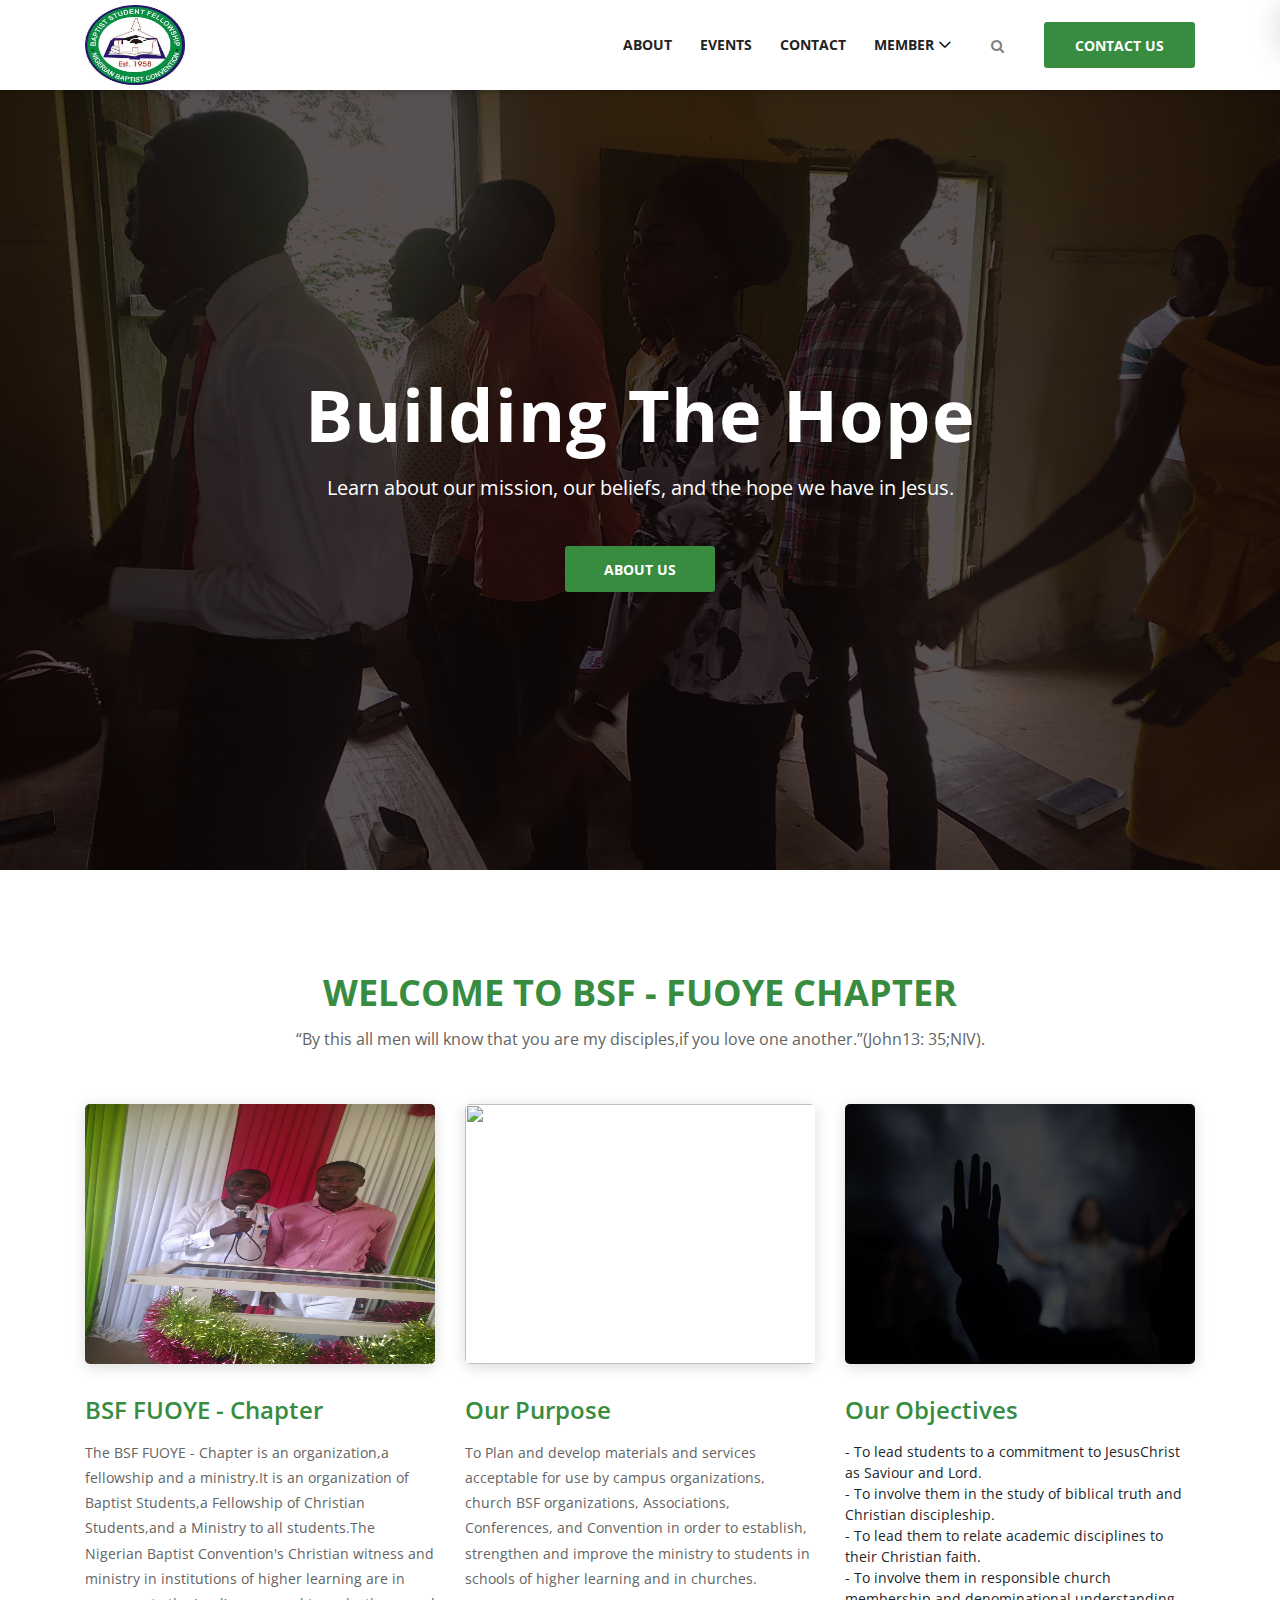
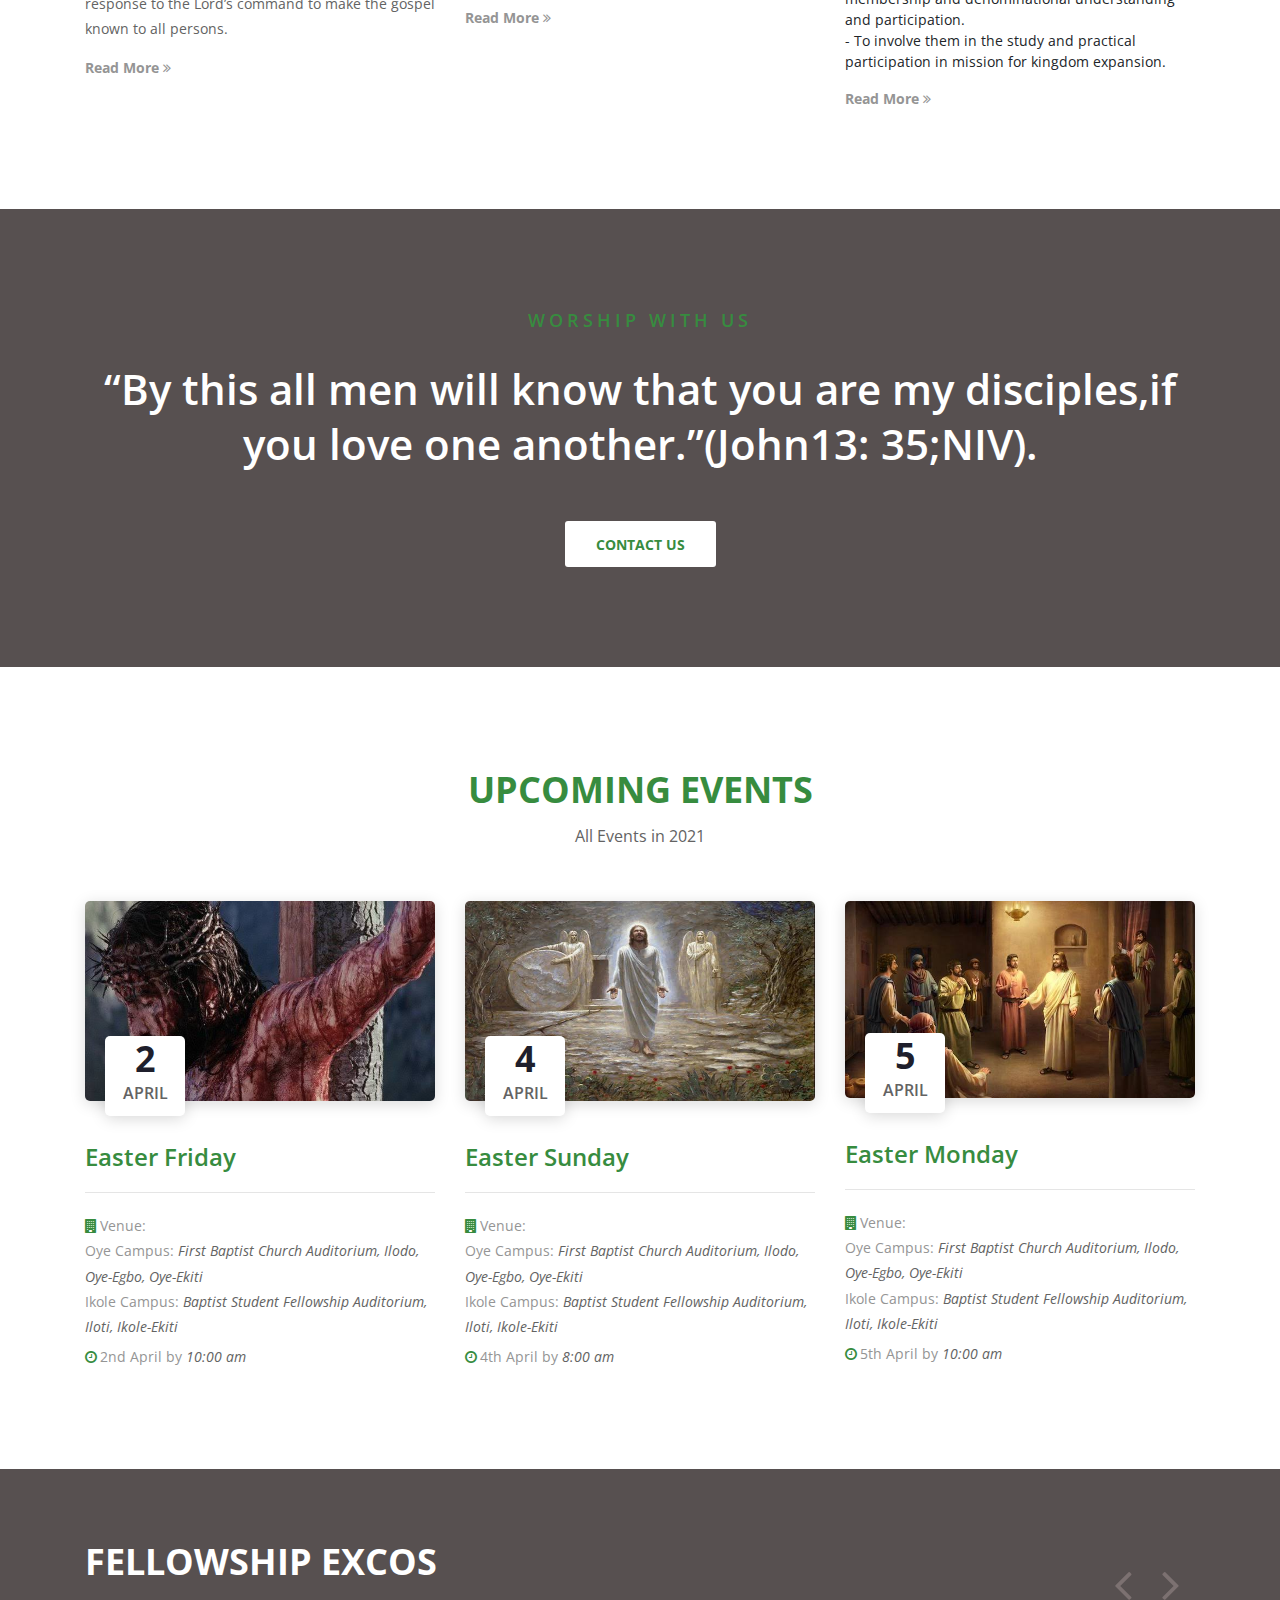
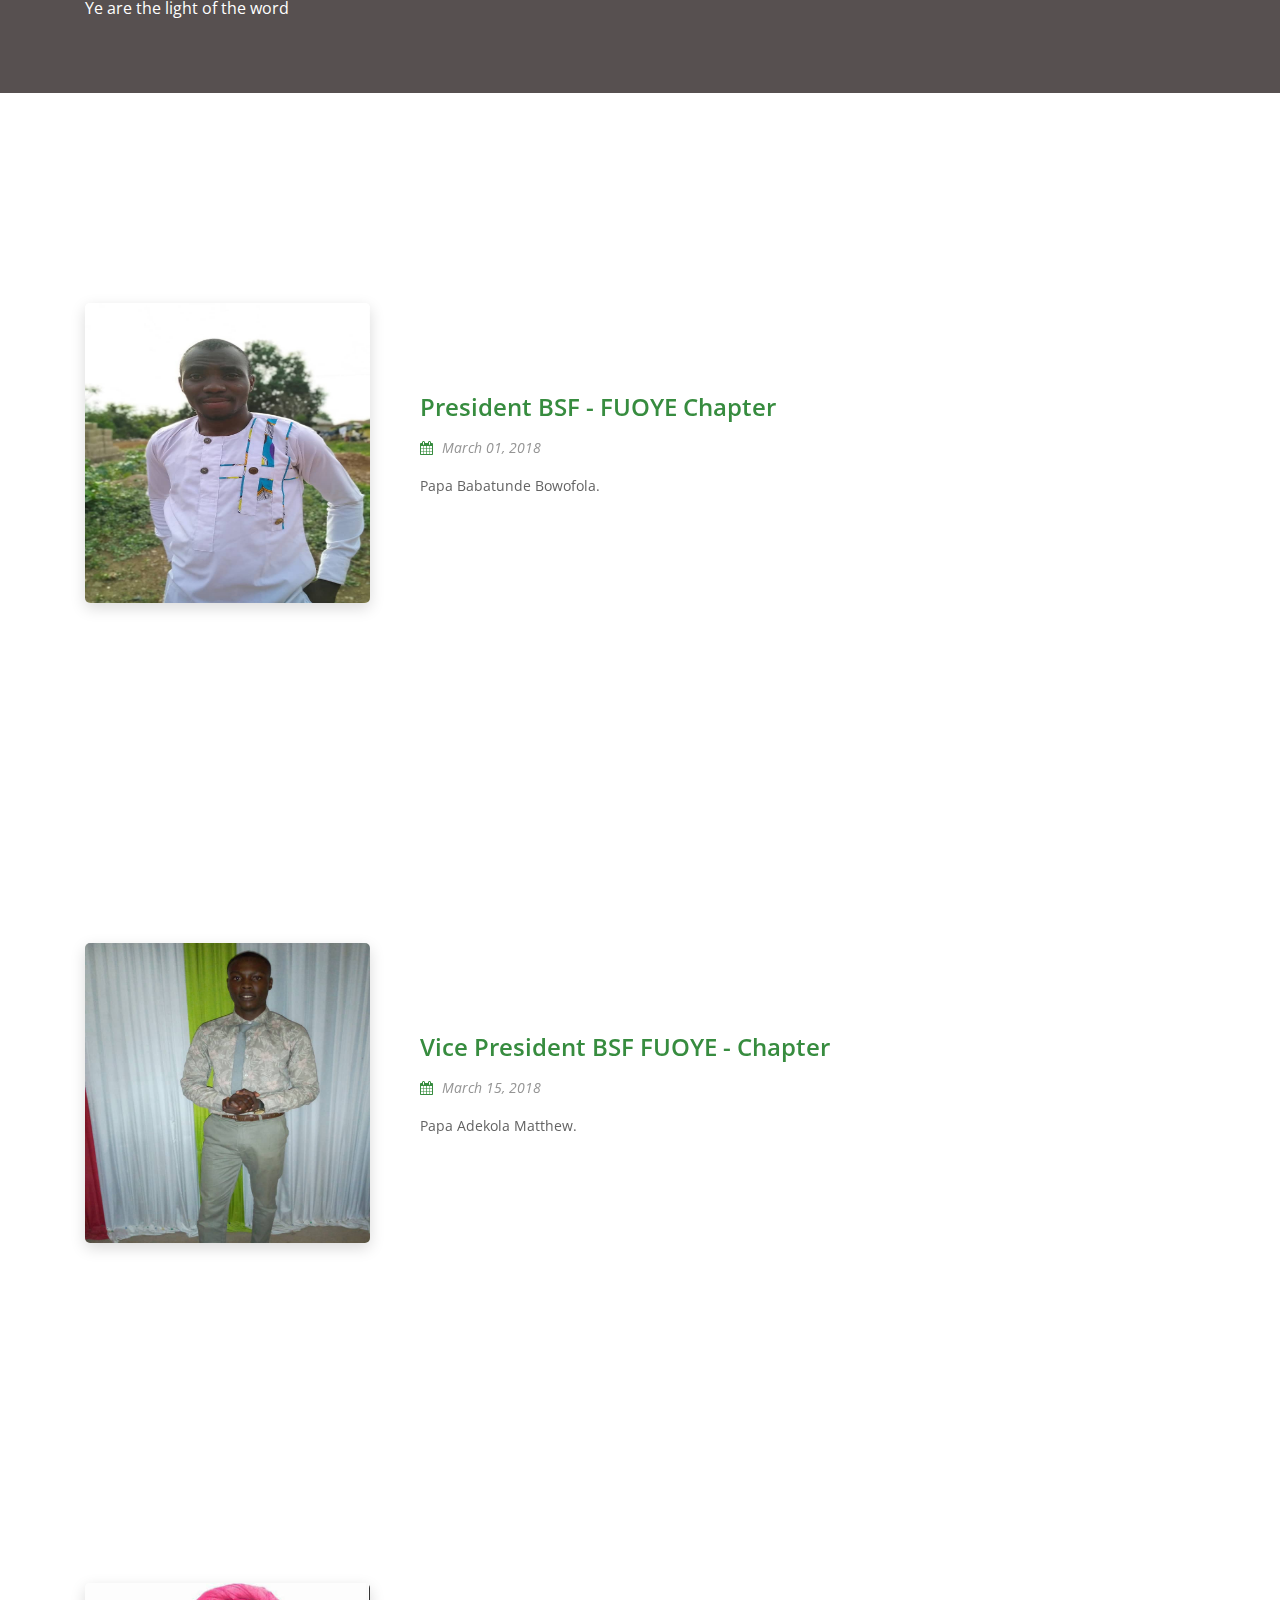
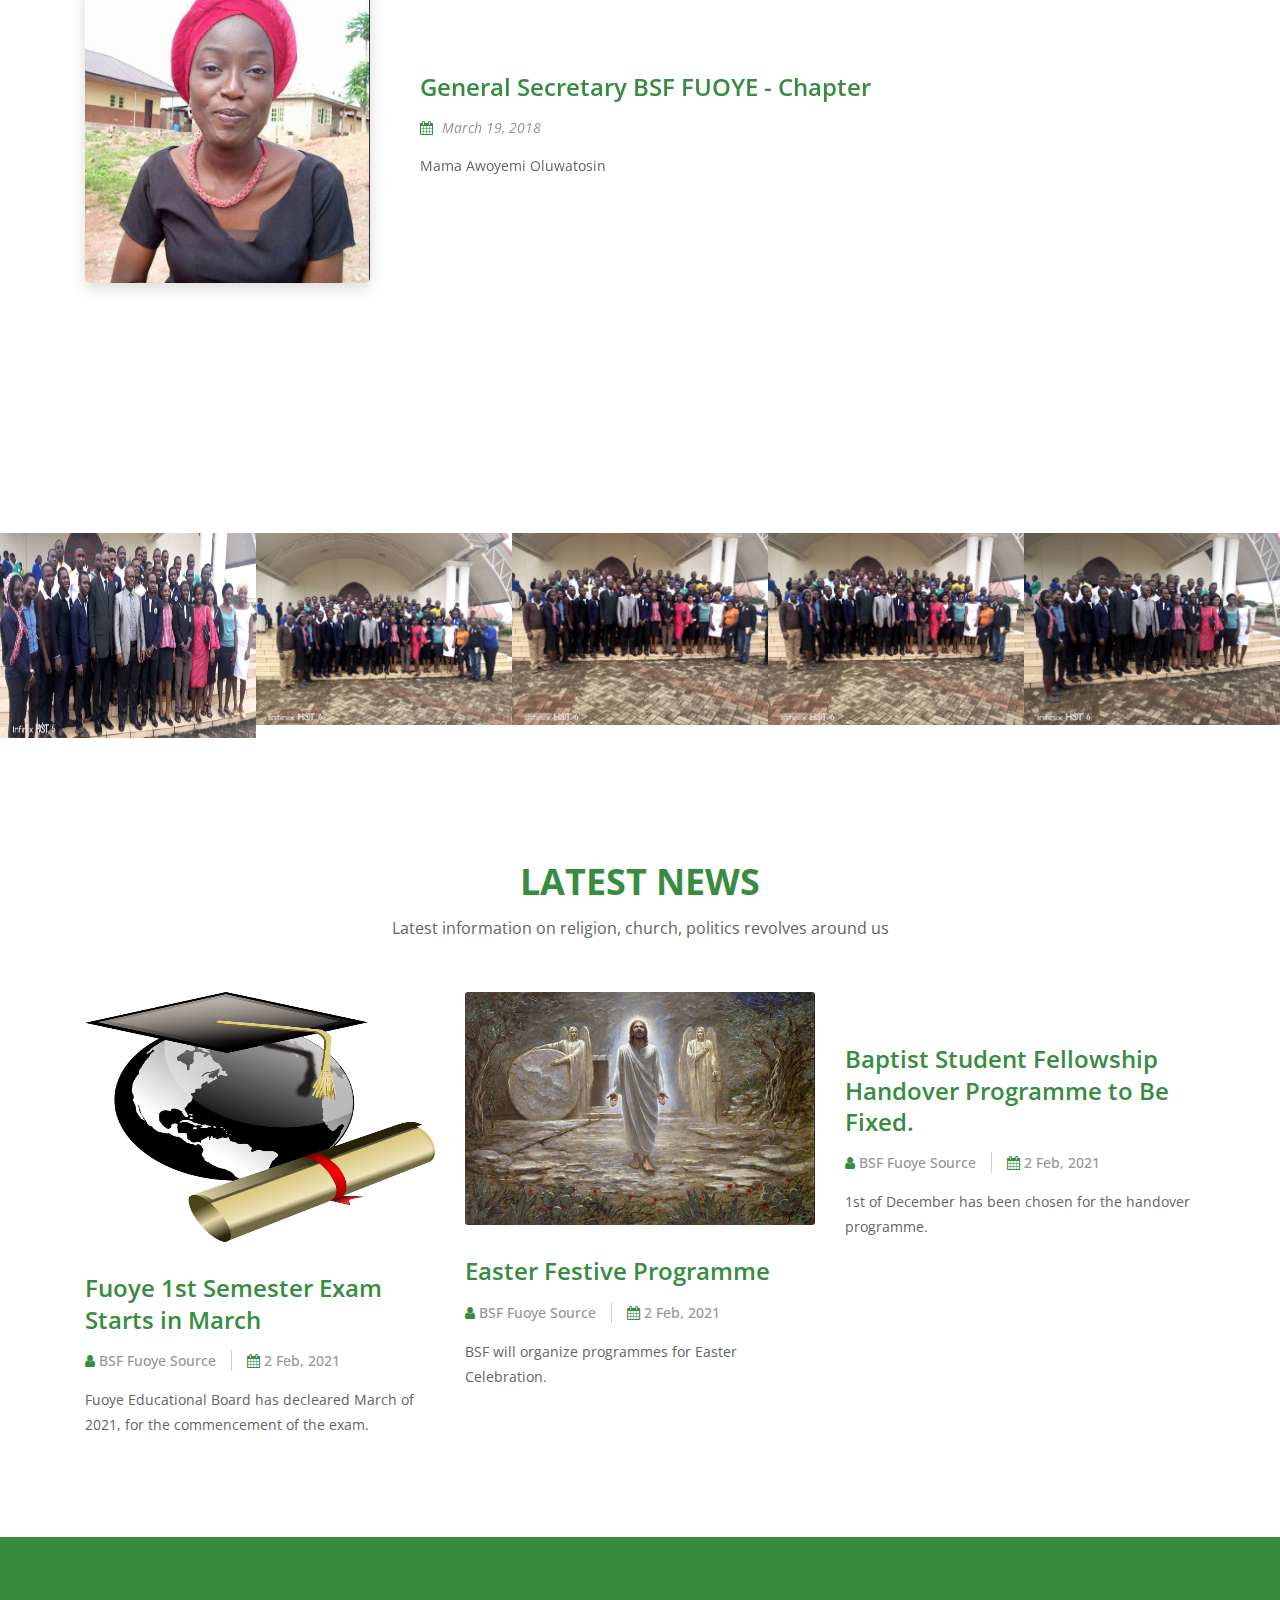
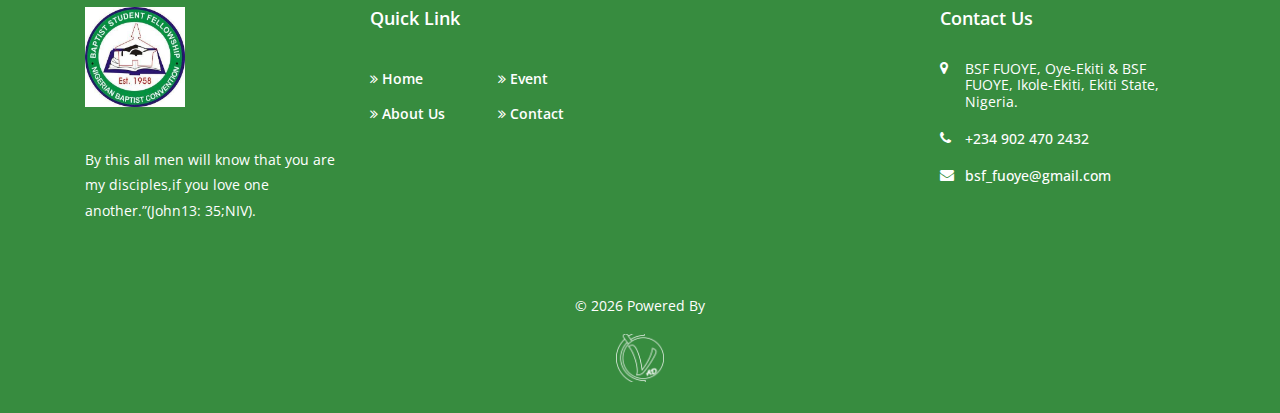
==== commit 23013f66: "Update 3" ====
--- a/index.html
+++ b/index.html
@@ -392,170 +392,9 @@
                                        
                                     </div>
                                 </div>
-                                <div class="single-upcoming-events-area d-flex flex-wrap align-items-center" style="height:600px; width:100%">
-                                    <!-- Thumbnail -->
-                                    <div class="upcoming-events-thumbnail">
-                                        <img src="images/ii.jpg" alt="" style="height:300px; width:100%">
-                                    </div>
-                                    <!-- Content -->
-                                    <div class="upcoming-events-content d-flex flex-wrap align-items-center">
-                                        <div class="events-text">
-                                            <h4>Asst. Academic Co-ordinator BSF FUOYE - Chapter</h4>
-                                            <div class="events-meta">
-                                                <a href="#"><i class="fa fa-calendar" aria-hidden="true"></i> March 19, 2018</a>
-                                            </div>
-                                            <p>Papa Oladipo Sunkanmi</p>
-                                           
-                                        </div>
-                                        
-                                    </div>
-                                </div>
-                                <div class="single-upcoming-events-area d-flex flex-wrap align-items-center" style="height:600px; width:100%">
-                                    <!-- Thumbnail -->
-                                    <div class="upcoming-events-thumbnail">
-                                        <img src="images/oo.jpg" alt="" style="height:300px; width:100%">
-                                    </div>
-                                    <!-- Content -->
-                                    <div class="upcoming-events-content d-flex flex-wrap align-items-center">
-                                        <div class="events-text">
-                                            <h4>Choir Co-ordinator 2</h4>
-                                            <div class="events-meta">
-                                                <a href="#"><i class="fa fa-calendar" aria-hidden="true"></i> March 19, 2018</a>
-                                            </div>
-                                            <p>Mama Akintunde Mercy</p>
-                                           
-                                        </div>
-                                        
-                                    </div>
-                                </div>
-                                <div class="single-upcoming-events-area d-flex flex-wrap align-items-center" style="height:600px; width:100%">
-                                    <!-- Thumbnail -->
-                                    <div class="upcoming-events-thumbnail">
-                                        <img src="images/nn.jpg" alt="" style="height:300px; width:100%">
-                                    </div>
-                                    <!-- Content -->
-                                    <div class="upcoming-events-content d-flex flex-wrap align-items-center">
-                                        <div class="events-text">
-                                            <h4>Asst. Prayer Co-ordinator BSF FUOYE - Chapter</h4>
-                                            <div class="events-meta">
-                                                <a href="#"><i class="fa fa-calendar" aria-hidden="true"></i> March 19, 2018</a>
-                                            </div>
-                                            <p>Mama Ogundoro Mary</p>
-                                           
-                                        </div>
-                                      
-                                    </div>
-                                    <div class="single-upcoming-events-area d-flex flex-wrap align-items-center" style="height:600px; width:100%">
-                                    <!-- Thumbnail -->
-                                    <div class="upcoming-events-thumbnail">
-                                        <img src="images/ll.jpg" alt="" style="height:300px; width:100%">
-                                    </div>
-                                    <!-- Content -->
-                                    <div class="upcoming-events-content d-flex flex-wrap align-items-center">
-                                        <div class="events-text">
-                                            <h4>Hall Rep. Co-ordinator BSF FUOYE - Chapter</h4>
-                                            <div class="events-meta">
-                                                <a href="#"><i class="fa fa-calendar" aria-hidden="true"></i> March 19, 2018</a>
-                                            </div>
-                                            <p>Mama Owolabi Faith</p>
-                                           
-                                        </div>
-                                        
-                                    </div>
-                                </div>
-                                <div class="single-upcoming-events-area d-flex flex-wrap align-items-center" style="height:600px; width:100%">
-                                    <!-- Thumbnail -->
-                                    <div class="upcoming-events-thumbnail">
-                                        <img src="images/jj.jpg" alt="" style="height:300px; width:100%">
-                                    </div>
-                                    <!-- Content -->
-                                    <div class="upcoming-events-content d-flex flex-wrap align-items-center">
-                                        <div class="events-text">
-                                            <h4>Bible Study Co-ordinator BSF FUOYE - Chapter</h4>
-                                            <div class="events-meta">
-                                                <a href="#"><i class="fa fa-calendar" aria-hidden="true"></i> March 19, 2018</a>
-                                            </div>
-                                            <p>Papa Adeyanju Adelore</p>
-                                           
-                                        </div>
-                                        
-                                    </div>
-                                </div>
-                                <div class="single-upcoming-events-area d-flex flex-wrap align-items-center" style="height:600px; width:100%">
-                                    <!-- Thumbnail -->
-                                    <div class="upcoming-events-thumbnail">
-                                        <img src="images/dd.jpg" alt="" style="height:300px; width:100%">
-                                    </div>
-                                    <!-- Content -->
-                                    <div class="upcoming-events-content d-flex flex-wrap align-items-center">
-                                        <div class="events-text">
-                                            <h4>Sister's Co-ordinator BSF FUOYE - Chapter</h4>
-                                            <div class="events-meta">
-                                                <a href="#"><i class="fa fa-calendar" aria-hidden="true"></i> March 19, 2018</a>
-                                            </div>
-                                            <p>Mama Onibon Mary</p>
-                                           
-                                        </div>
-                                        
-                                    </div>
-                                </div>
-                                <div class="single-upcoming-events-area d-flex flex-wrap align-items-center" style="height:600px; width:100%">
-                                    <!-- Thumbnail -->
-                                    <div class="upcoming-events-thumbnail">
-                                        <img src="images/qq.jpg" alt="" style="height:300px; width:100%">
-                                    </div>
-                                    <!-- Content -->
-                                    <div class="upcoming-events-content d-flex flex-wrap align-items-center">
-                                        <div class="events-text">
-                                            <h4>Program, Publicity & Editorial Co-ordinator BSF FUOYE - Chapter</h4>
-                                            <div class="events-meta">
-                                                <a href="#"><i class="fa fa-calendar" aria-hidden="true"></i> March 19, 2018</a>
-                                            </div>
-                                            <p>Papa Adeyemo John</p>
-                                           
-                                        </div>
-                                        
-                                    </div>
-                                </div>
-                                <div class="single-upcoming-events-area d-flex flex-wrap align-items-center" style="height:600px; width:100%">
-                                    <!-- Thumbnail -->
-                                    <div class="upcoming-events-thumbnail">
-                                        <img src="images/ff.jpg" alt="" style="height:300px; width:100%">
-                                    </div>
-                                    <!-- Content -->
-                                    <div class="upcoming-events-content d-flex flex-wrap align-items-center">
-                                        <div class="events-text">
-                                            <h4>Asst.Bible Study Co-ordinator BSF FUOYE - Chapter</h4>
-                                            <div class="events-meta">
-                                                <a href="#"><i class="fa fa-calendar" aria-hidden="true"></i> March 19, 2018</a>
-                                            </div>
-                                            <p>Papa Adeleke Emmanuel</p>
-                                           
-                                        </div>
-                                       
-                                    </div>
-                                </div>
                                
-                                <div class="single-upcoming-events-area d-flex flex-wrap align-items-center" style="height:600px; width:100%">
-                                    <!-- Thumbnail -->
-                                    <div class="upcoming-events-thumbnail">
-                                        <img src="images/gg.jpg" alt="" style="height:300px; width:100%">
-                                    </div>
-                                    <!-- Content -->
-                                    <div class="upcoming-events-content d-flex flex-wrap align-items-center">
-                                        <div class="events-text">
-                                            <h4>Treasurer BSF FUOYE - Chapter</h4>
-                                            <div class="events-meta">
-                                                <a href="#"><i class="fa fa-calendar" aria-hidden="true"></i> March 19, 2018</a>
-                                            </div>
-                                            <p>Mama Aribasoye Grace</p>
-                                           
-                                        </div>
-                                       
-                                    </div>
-                                </div>
-
-                                </div>
+                              
+                              
                             </div>
 
                             <div class="single-slide">
@@ -617,168 +456,15 @@
                                        
                                     </div>
                                 </div>
-                                <div class="single-upcoming-events-area d-flex flex-wrap align-items-center" style="height:600px; width:100%">
-                                    <!-- Thumbnail -->
-                                    <div class="upcoming-events-thumbnail">
-                                        <img src="images/pp.jpg" alt="" style="height:300px; width:100%">
-                                    </div>
-                                    <!-- Content -->
-                                    <div class="upcoming-events-content d-flex flex-wrap align-items-center">
-                                        <div class="events-text">
-                                            <h4>Choir Co-ordinator 3 BSF FUOYE - Chapter</h4>
-                                            <div class="events-meta">
-                                                <a href="#"><i class="fa fa-calendar" aria-hidden="true"></i> March 19, 2018</a>
-                                            </div>
-                                            <p>Mama Ajorubu Opeyemi</p>
-                                           
-                                        </div>
-                                       
-                                    </div>
-                                </div>
-                                <div class="single-upcoming-events-area d-flex flex-wrap align-items-center" style="height:600px; width:100%">
-                                    <!-- Thumbnail -->
-                                    <div class="upcoming-events-thumbnail">
-                                        <img src="images/bb.jpg" alt="" style="height:300px; width:100%">
-                                    </div>
-                                    <!-- Content -->
-                                    <div class="upcoming-events-content d-flex flex-wrap align-items-center">
-                                        <div class="events-text">
-                                            <h4>Technical & Academic Cor BSF FUOYE - Chapter</h4>
-                                            <div class="events-meta">
-                                                <a href="#"><i class="fa fa-calendar" aria-hidden="true"></i> March 19, 2018</a>
-                                            </div>
-                                            <p>Papa Aderinola Gbenga</p>
-                                           
-                                        </div>
-                                        
-                                    </div>
-                                </div>
-                                <div class="single-upcoming-events-area d-flex flex-wrap align-items-center" style="height:600px; width:100%">
-                                    <!-- Thumbnail -->
-                                    <div class="upcoming-events-thumbnail">
-                                        <img src="images/cc.jpg" alt="" style="height:300px; width:100%">
-                                    </div>
-                                    <!-- Content -->
-                                    <div class="upcoming-events-content d-flex flex-wrap align-items-center">
-                                        <div class="events-text">
-                                            <h4>Welfare Co-ordinator 2 BSF FUOYE - Chapter</h4>
-                                            <div class="events-meta">
-                                                <a href="#"><i class="fa fa-calendar" aria-hidden="true"></i> March 19, 2018</a>
-                                            </div>
-                                            <p>Mama Olufemi Feranmi</p>
-                                           
-                                        </div>
-                                       
-                                    </div>
-                                </div>
-                                <div class="single-upcoming-events-area d-flex flex-wrap align-items-center" style="height:600px; width:100%">
-                                    <!-- Thumbnail -->
-                                    <div class="upcoming-events-thumbnail">
-                                        <img src="images/as.jpg" alt="" style="height:300px; width:100%">
-                                    </div>
-                                    <!-- Content -->
-                                    <div class="upcoming-events-content d-flex flex-wrap align-items-center">
-                                        <div class="events-text">
-                                            <h4>Follow Up & Counselling Co-ordinator BSF FUOYE - Chapter</h4>
-                                            <div class="events-meta">
-                                                <a href="#"><i class="fa fa-calendar" aria-hidden="true"></i> March 19, 2018</a>
-                                            </div>
-                                            <p>Mama Olaigbe Olaide</p>
-                                           
-                                        </div>
-                                        
-                                    </div>
-                                </div>
-                                 <div class="single-upcoming-events-area d-flex flex-wrap align-items-center" style="height:600px; width:100%">
-                                    <!-- Thumbnail -->
-                                    <div class="upcoming-events-thumbnail">
-                                        <img src="images/bs.jpg" alt="" style="height:300px; width:100%">
-                                    </div>
-                                    <!-- Content -->
-                                    <div class="upcoming-events-content d-flex flex-wrap align-items-center">
-                                        <div class="events-text">
-                                            <h4>Asst. General Secretary BSF FUOYE - Chapter</h4>
-                                            <div class="events-meta">
-                                                <a href="#"><i class="fa fa-calendar" aria-hidden="true"></i> March 19, 2018</a>
-                                            </div>
-                                            <p>Papa Olaigbe Olajide</p>
-                                           
-                                        </div>
-                                        
-                                    </div>
-                                </div>
-                                 <div class="single-upcoming-events-area d-flex flex-wrap align-items-center" style="height:600px; width:100%">
-                                    <!-- Thumbnail -->
-                                    <div class="upcoming-events-thumbnail">
-                                        <img src="images/cs.jpg" alt="" style="height:300px; width:100%">
-                                    </div>
-                                    <!-- Content -->
-                                    <div class="upcoming-events-content d-flex flex-wrap align-items-center">
-                                        <div class="events-text">
-                                            <h4>Prayer Co-ordinator BSF FUOYE - Chapter</h4>
-                                            <div class="events-meta">
-                                                <a href="#"><i class="fa fa-calendar" aria-hidden="true"></i> March 19, 2018</a>
-                                            </div>
-                                            <p>Papa folabi Kolapo</p>
-                                           
-                                        </div>
-                                       
-                                    </div>
-                                </div>
-                                 <div class="single-upcoming-events-area d-flex flex-wrap align-items-center" style="height:600px; width:100%">
-                                    <!-- Thumbnail -->
-                                    <div class="upcoming-events-thumbnail">
-                                        <img src="images/ds.jpg" alt="" style="height:300px; width:100%">
-                                    </div>
-                                    <!-- Content -->
-                                    <div class="upcoming-events-content d-flex flex-wrap align-items-center">
-                                        <div class="events-text">
-                                            <h4>Chief Usher BSF FUOYE - Chapter</h4>
-                                            <div class="events-meta">
-                                                <a href="#"><i class="fa fa-calendar" aria-hidden="true"></i> March 19, 2018</a>
-                                            </div>
-                                            <p>Mama Alamu Tosin</p>
-                                           
-                                        </div>
-                                       
-                                    </div>
-                                </div>
-                                 <div class="single-upcoming-events-area d-flex flex-wrap align-items-center" style="height:600px; width:100%">
-                                    <!-- Thumbnail -->
-                                    <div class="upcoming-events-thumbnail">
-                                        <img src="images/es.jpg" alt="" style="height:300px; width:100%">
-                                    </div>
-                                    <!-- Content -->
-                                    <div class="upcoming-events-content d-flex flex-wrap align-items-center">
-                                        <div class="events-text">
-                                            <h4>Asst. Technical Co-ordinator BSF FUOYE - Chapter</h4>
-                                            <div class="events-meta">
-                                                <a href="#"><i class="fa fa-calendar" aria-hidden="true"></i> March 19, 2018</a>
-                                            </div>
-                                            <p>Papa Ojo Christopher</p>
-                                           
-                                        </div>
-                                        
-                                    </div>
-                                </div>
-                                 <div class="single-upcoming-events-area d-flex flex-wrap align-items-center" style="height:600px; width:100%">
-                                    <!-- Thumbnail -->
-                                    <div class="upcoming-events-thumbnail">
-                                        <img src="images/fs.jpg" alt="" style="height:300px; width:100%">
-                                    </div>
-                                    <!-- Content -->
-                                    <div class="upcoming-events-content d-flex flex-wrap align-items-center">
-                                        <div class="events-text">
-                                            <h4>Choir Co-ordinator BSF FUOYE - Chapter</h4>
-                                            <div class="events-meta">
-                                                <a href="#"><i class="fa fa-calendar" aria-hidden="true"></i> March 19, 2018</a>
-                                            </div>
-                                            <p>Papa Adekunle Eyitayo</p>
-                                           
-                                        </div>
-                                        
-                                    </div>
-                                </div>
+                              
+                                
+                               
+                               
+                                
+                                
+                                
+                                
+                              
                                 
 
 
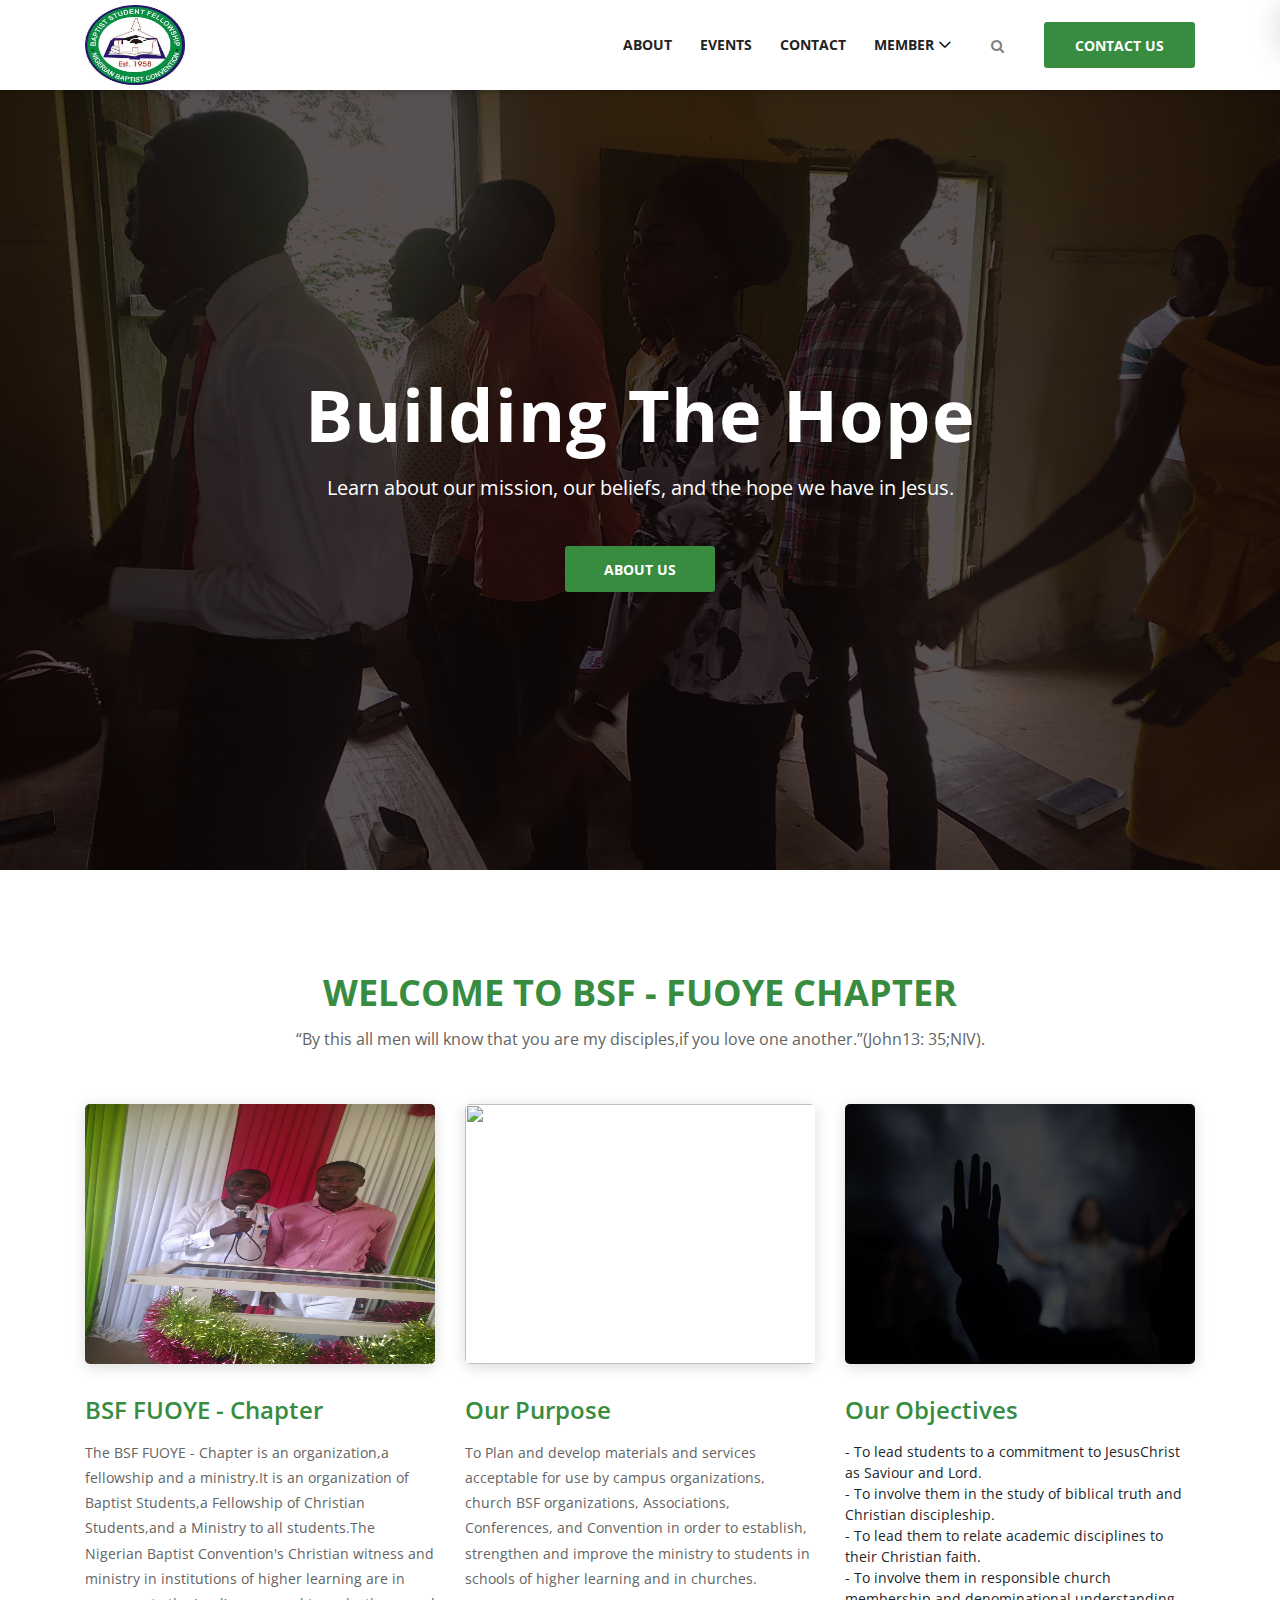
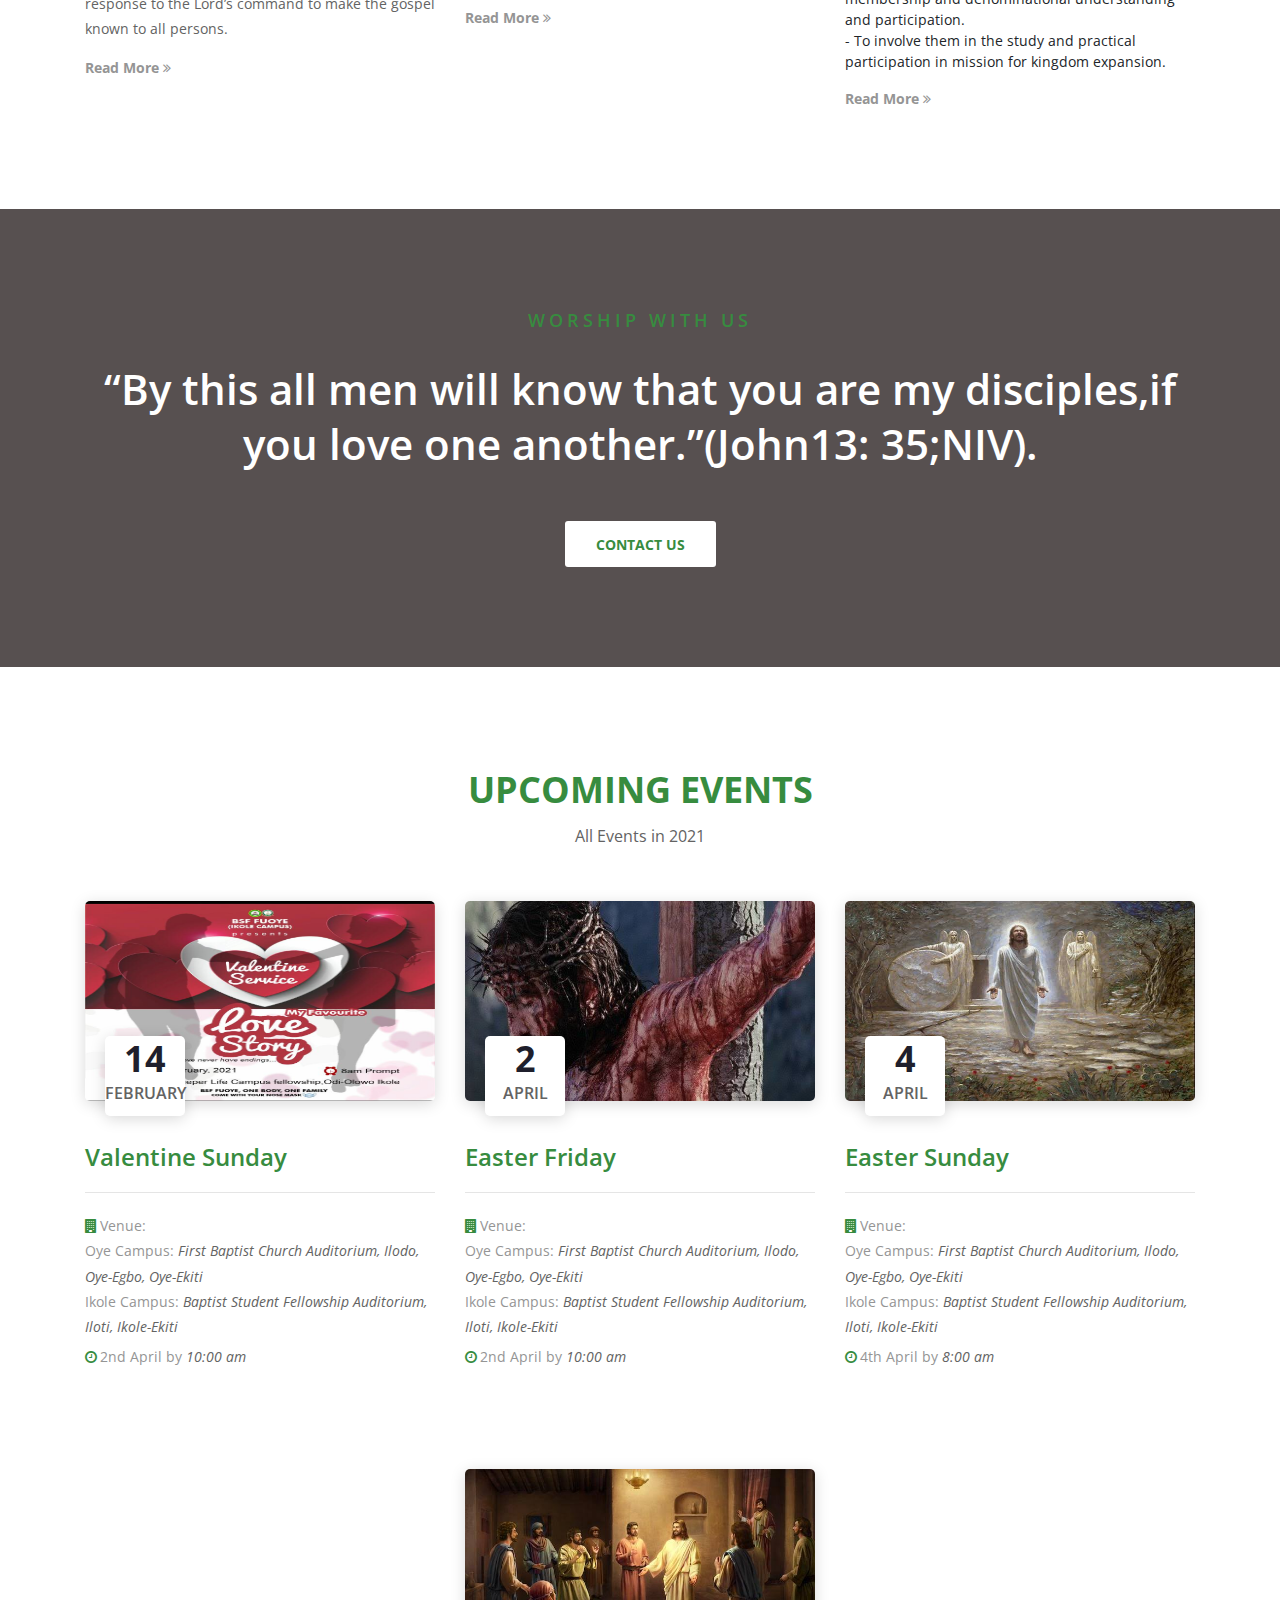
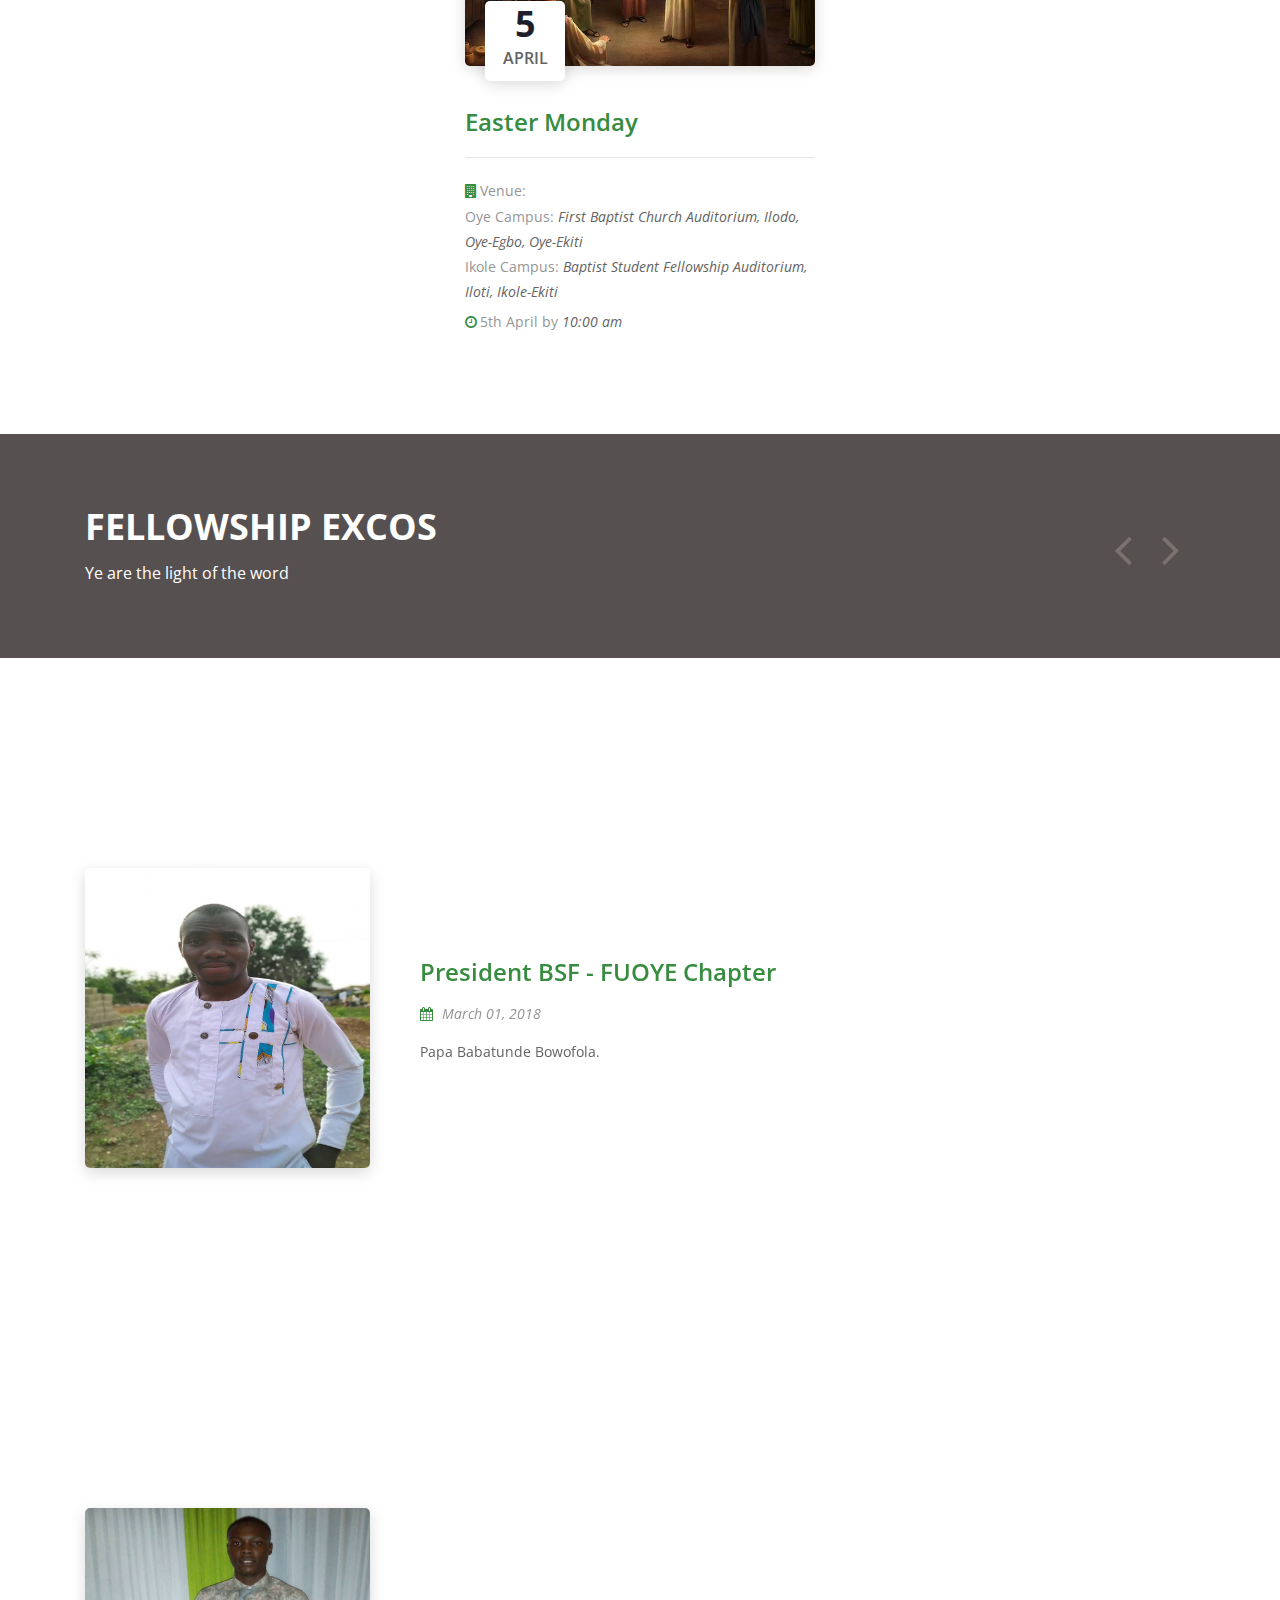
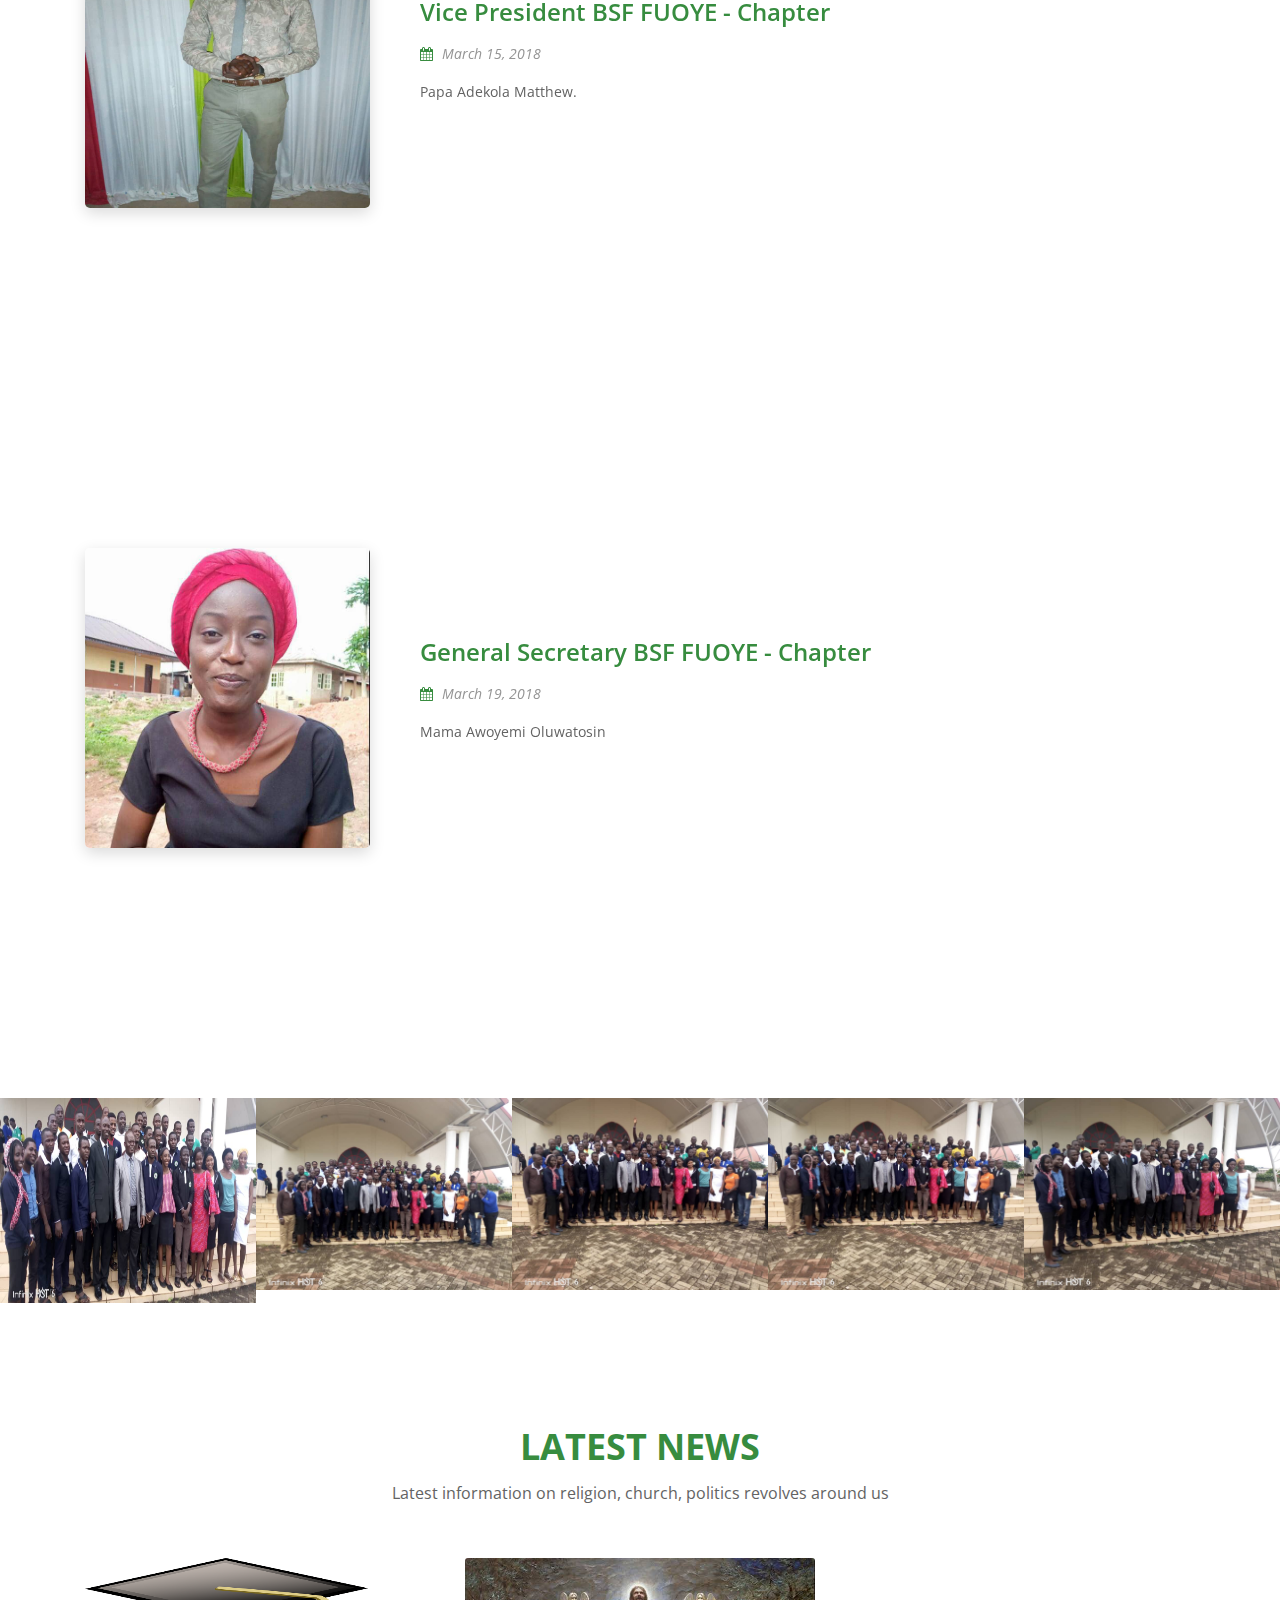
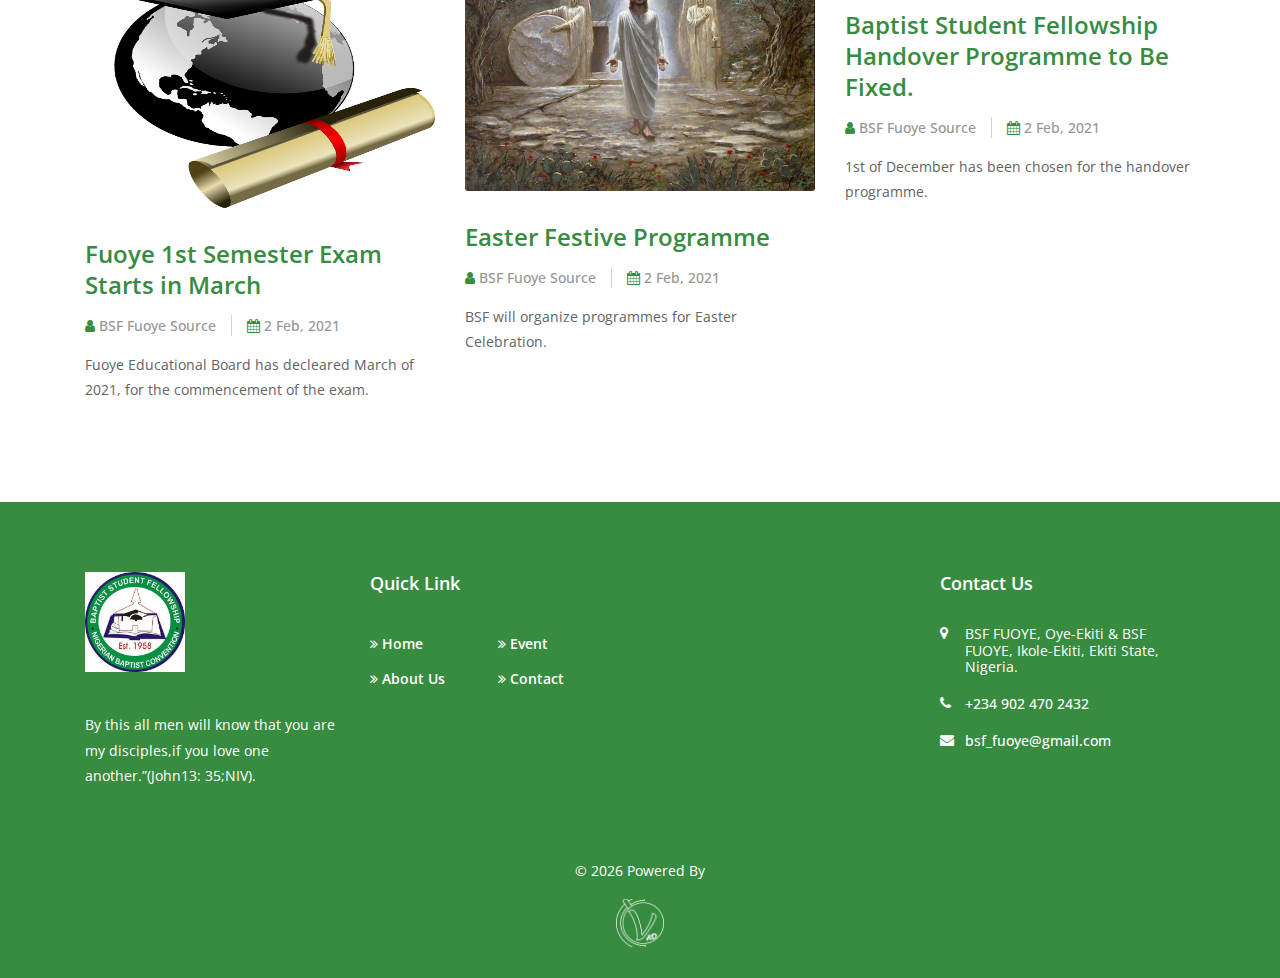
==== commit f4e4ddd2: "New event added" ====
--- a/index.html
+++ b/index.html
@@ -227,6 +227,30 @@
 
             <div class="row justify-content-center">
                 <!-- Single Latest Sermons -->
+           
+              <div class="col-12 col-md-6 col-lg-4">
+                    <div class="single-latest-sermons mb-100">
+                        <div class="sermons-thumbnail">
+                            <img src ="images/IMG-20210213-WA0066.jpg" alt="" style="height:200px;width:100%">
+                            <!-- Date -->
+                            <div class="sermons-date">
+                                <h6><span>14</span>FEBRUARY</h6>
+                            </div>
+                        </div>
+                        <div class="sermons-content">
+                         
+                            <h4>Valentine Sunday</h4>
+                            <div class="sermons-meta-data">
+                           <p><i class="fa fa-building" aria-hidden="true"></i>Venue:<br>
+                            Oye Campus: <span>First Baptist Church Auditorium, Ilodo, Oye-Egbo, Oye-Ekiti</span><br>
+                            Ikole Campus: <span>Baptist Student Fellowship Auditorium, Iloti, Ikole-Ekiti</span>
+                         </p>
+                              
+                                <p><i class="fa fa-clock-o" aria-hidden="true"></i>2nd April by <span>10:00 am</span></p>
+                            </div>
+                        </div>
+                    </div>
+                </div>
                 <div class="col-12 col-md-6 col-lg-4">
                     <div class="single-latest-sermons mb-100">
                         <div class="sermons-thumbnail">
@@ -687,4 +711,4 @@
     <script src="js/active.js"></script>
 </body>
 
-</html>+</html>
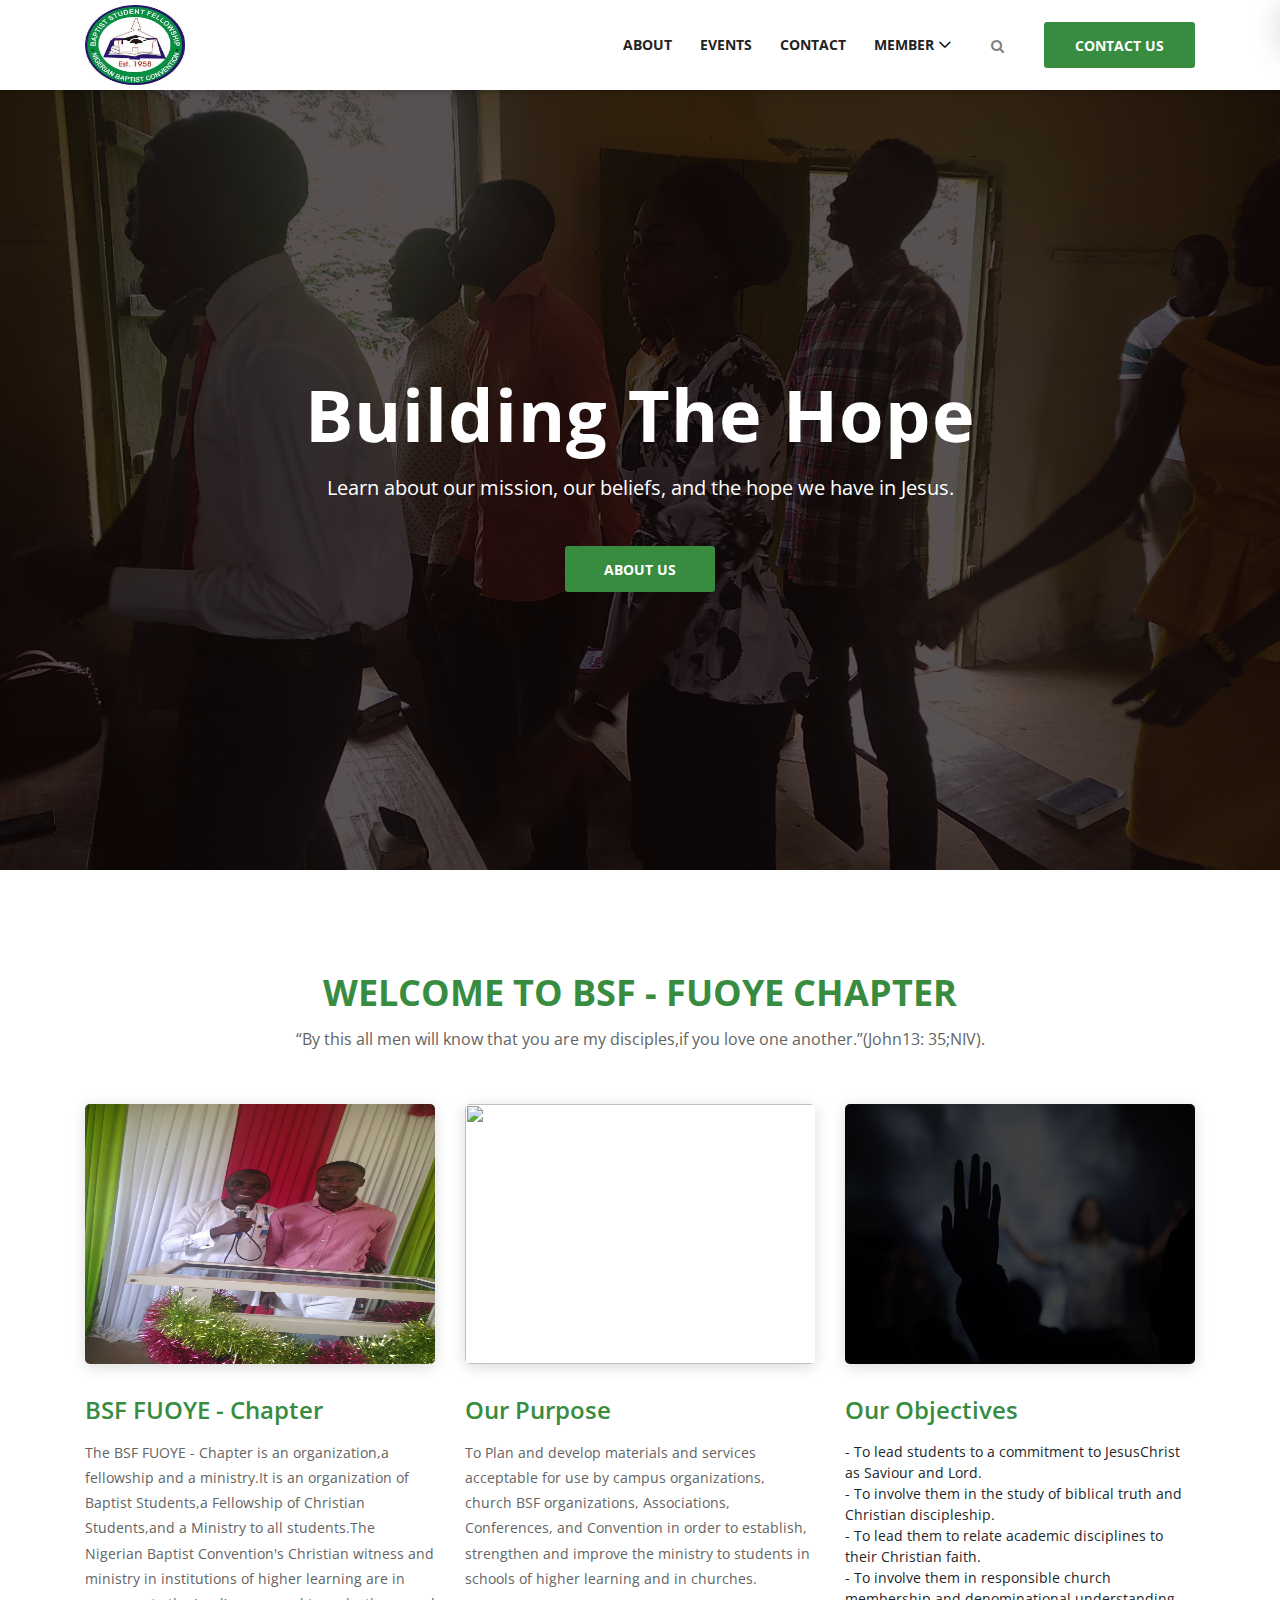
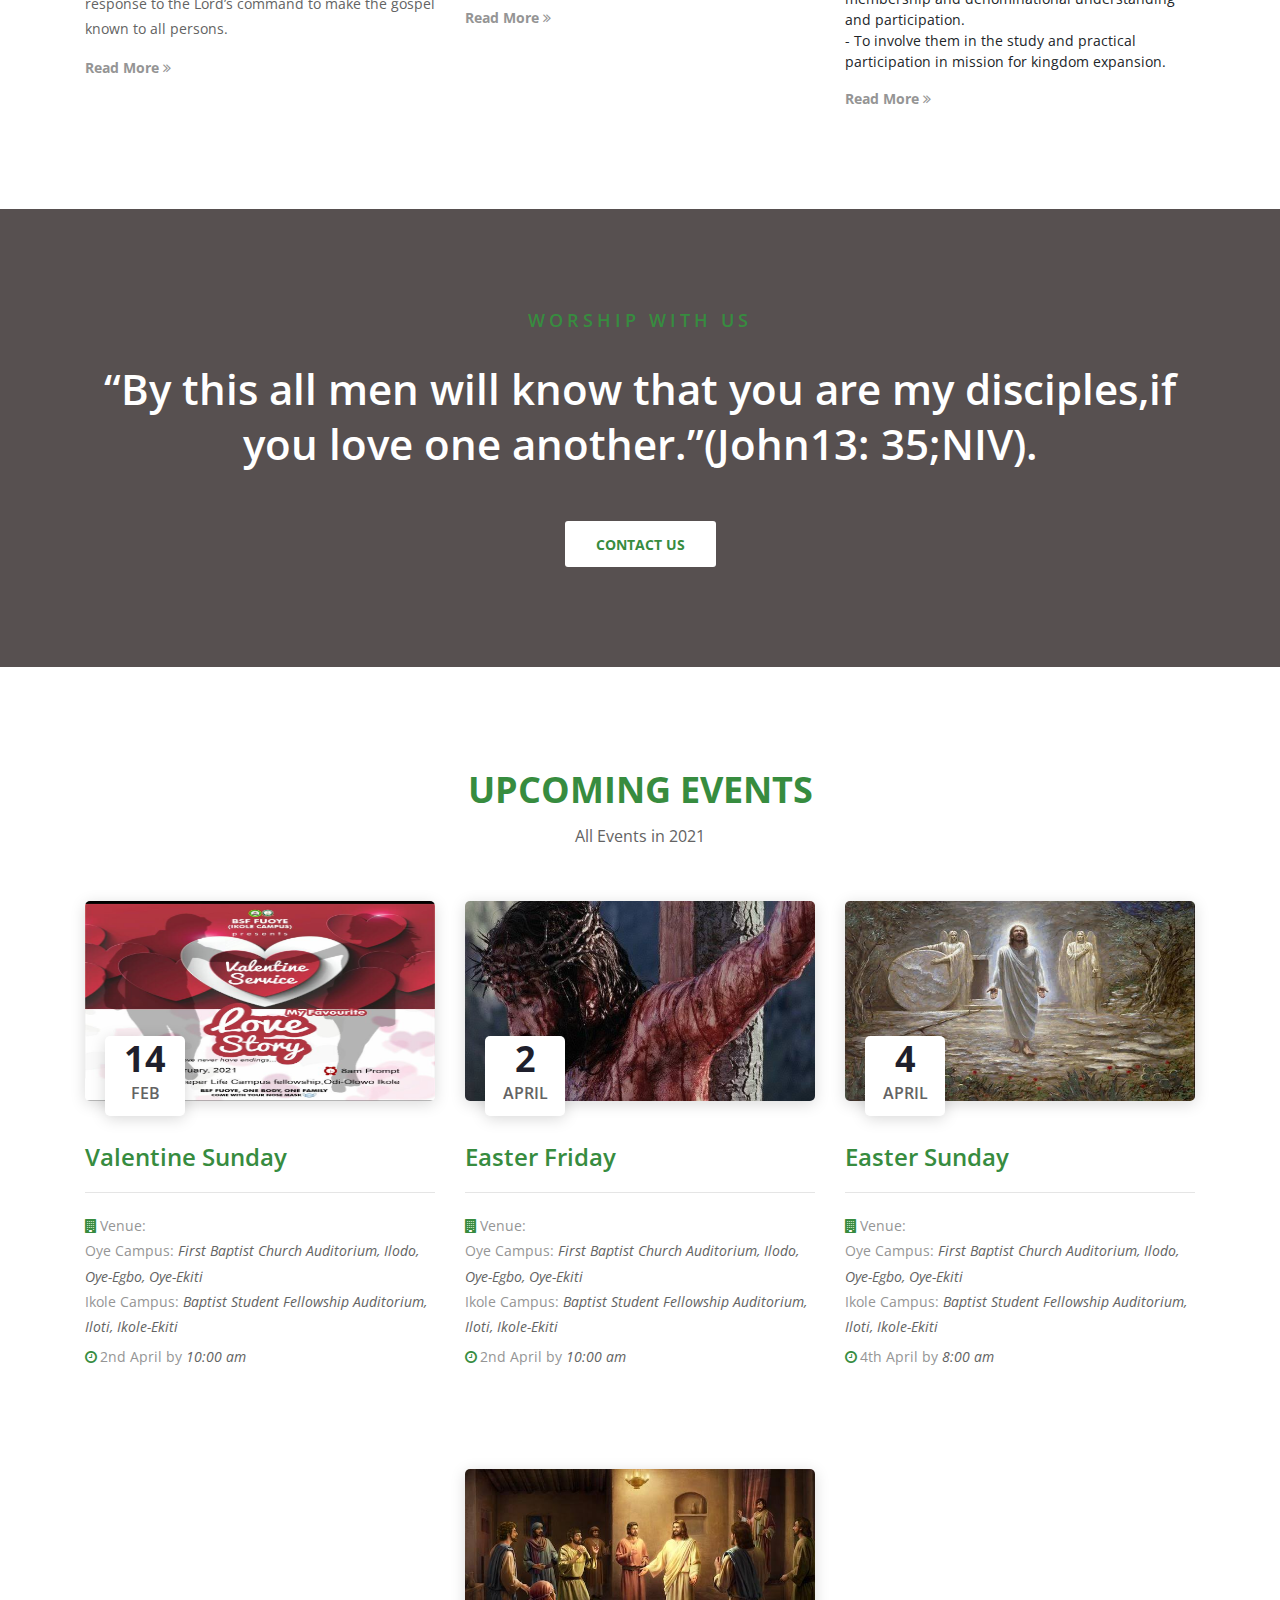
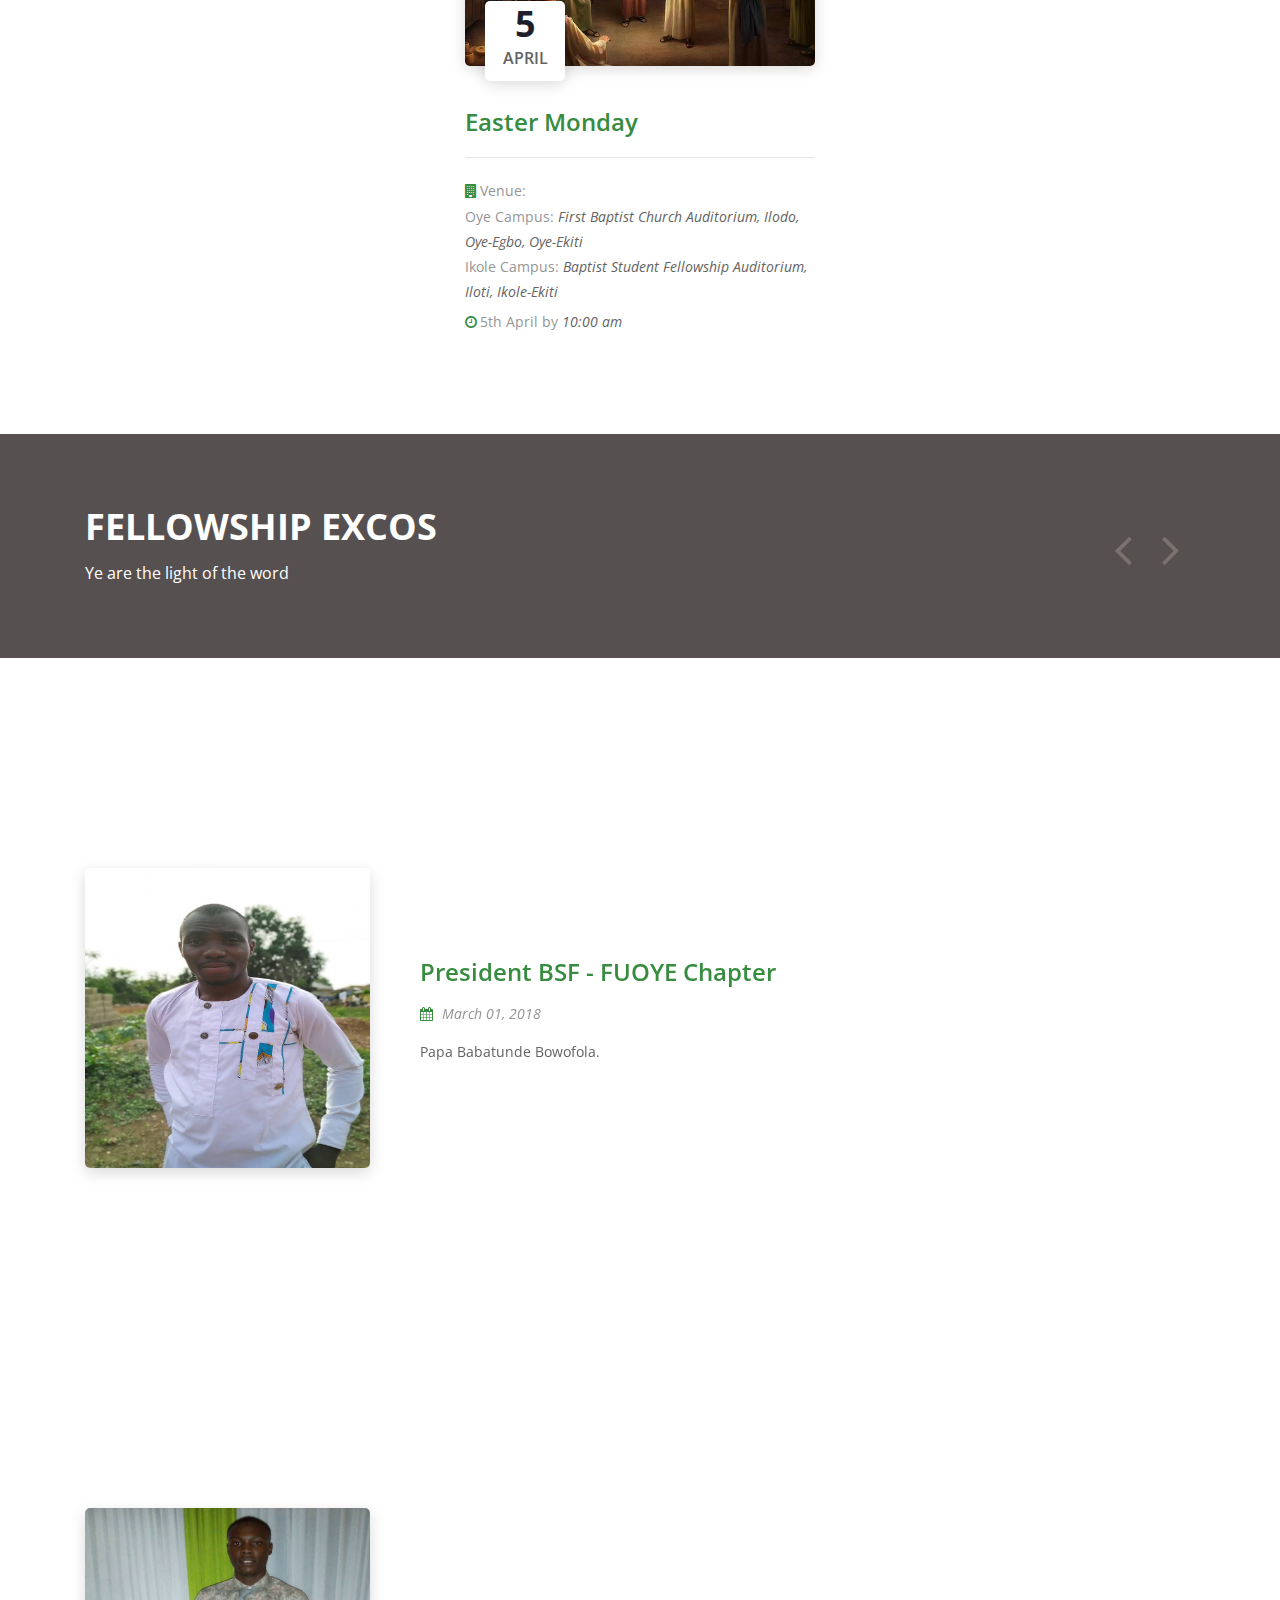
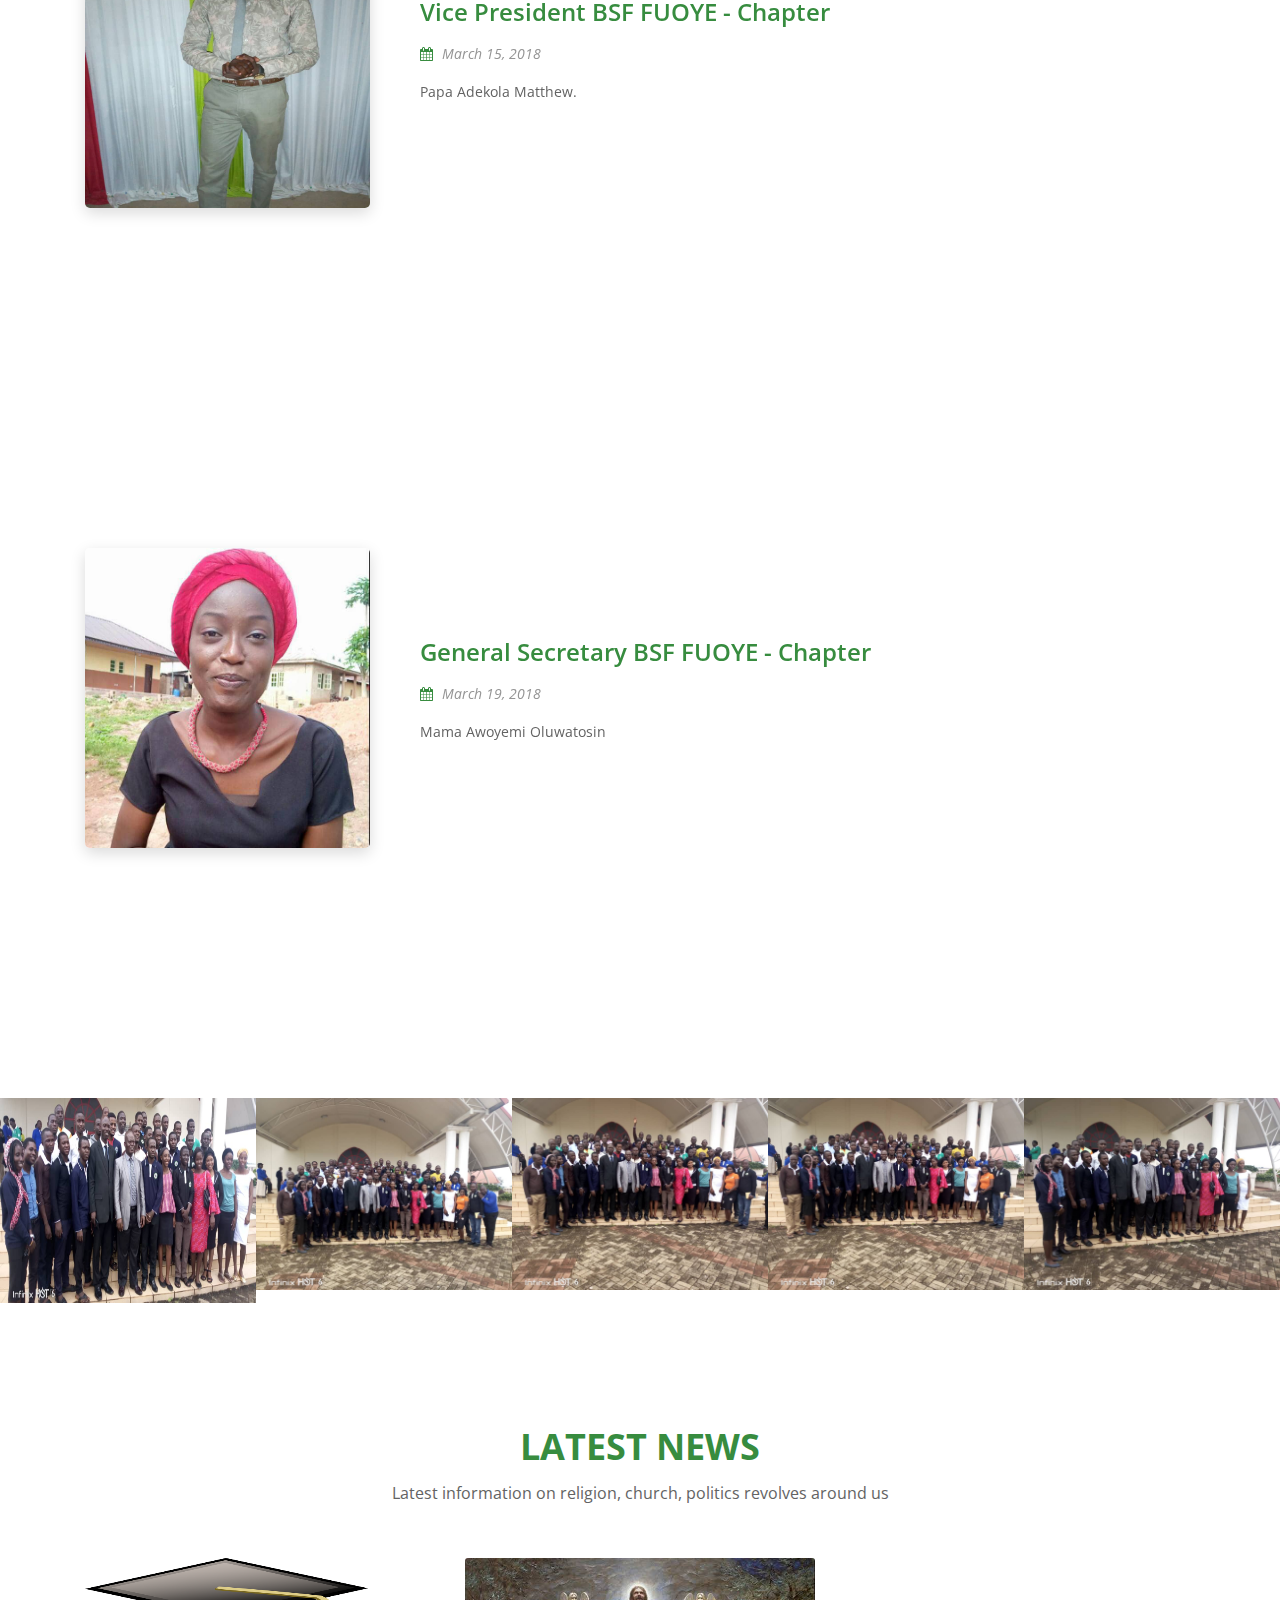
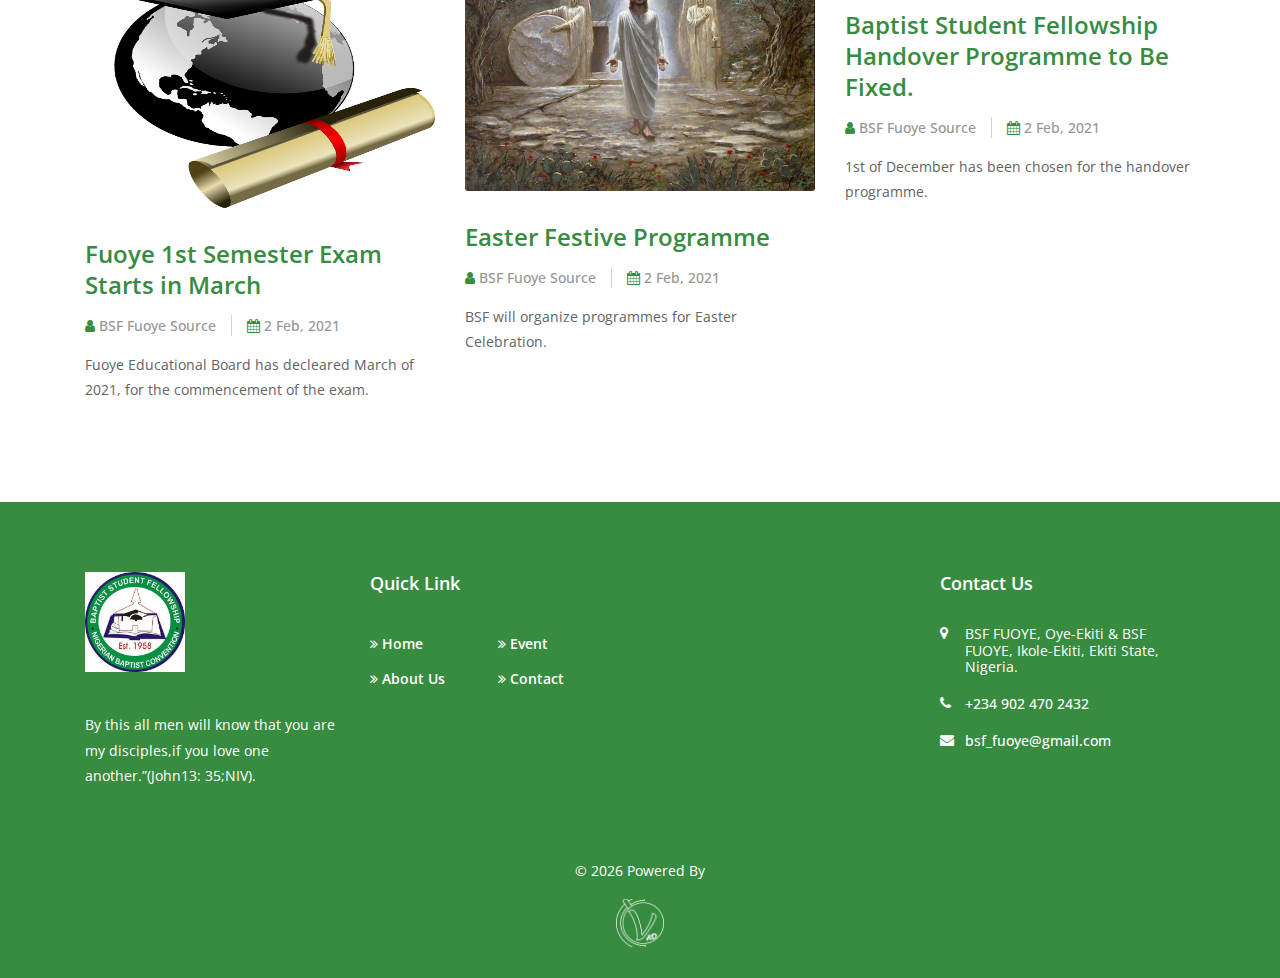
==== commit aba0c814: "Date changed" ====
--- a/index.html
+++ b/index.html
@@ -21,7 +21,7 @@
         <div class="preloader d-flex align-items-center justify-content-center">
             <!-- Line -->
             <div class="line-preloader"></div>
-        </div>
+      </div>
 
         <!-- ##### Header Area Start ##### -->
         <header class="header-area">
@@ -234,7 +234,7 @@
                             <img src ="images/IMG-20210213-WA0066.jpg" alt="" style="height:200px;width:100%">
                             <!-- Date -->
                             <div class="sermons-date">
-                                <h6><span>14</span>FEBRUARY</h6>
+                                <h6><span>14</span>FEB</h6>
                             </div>
                         </div>
                         <div class="sermons-content">
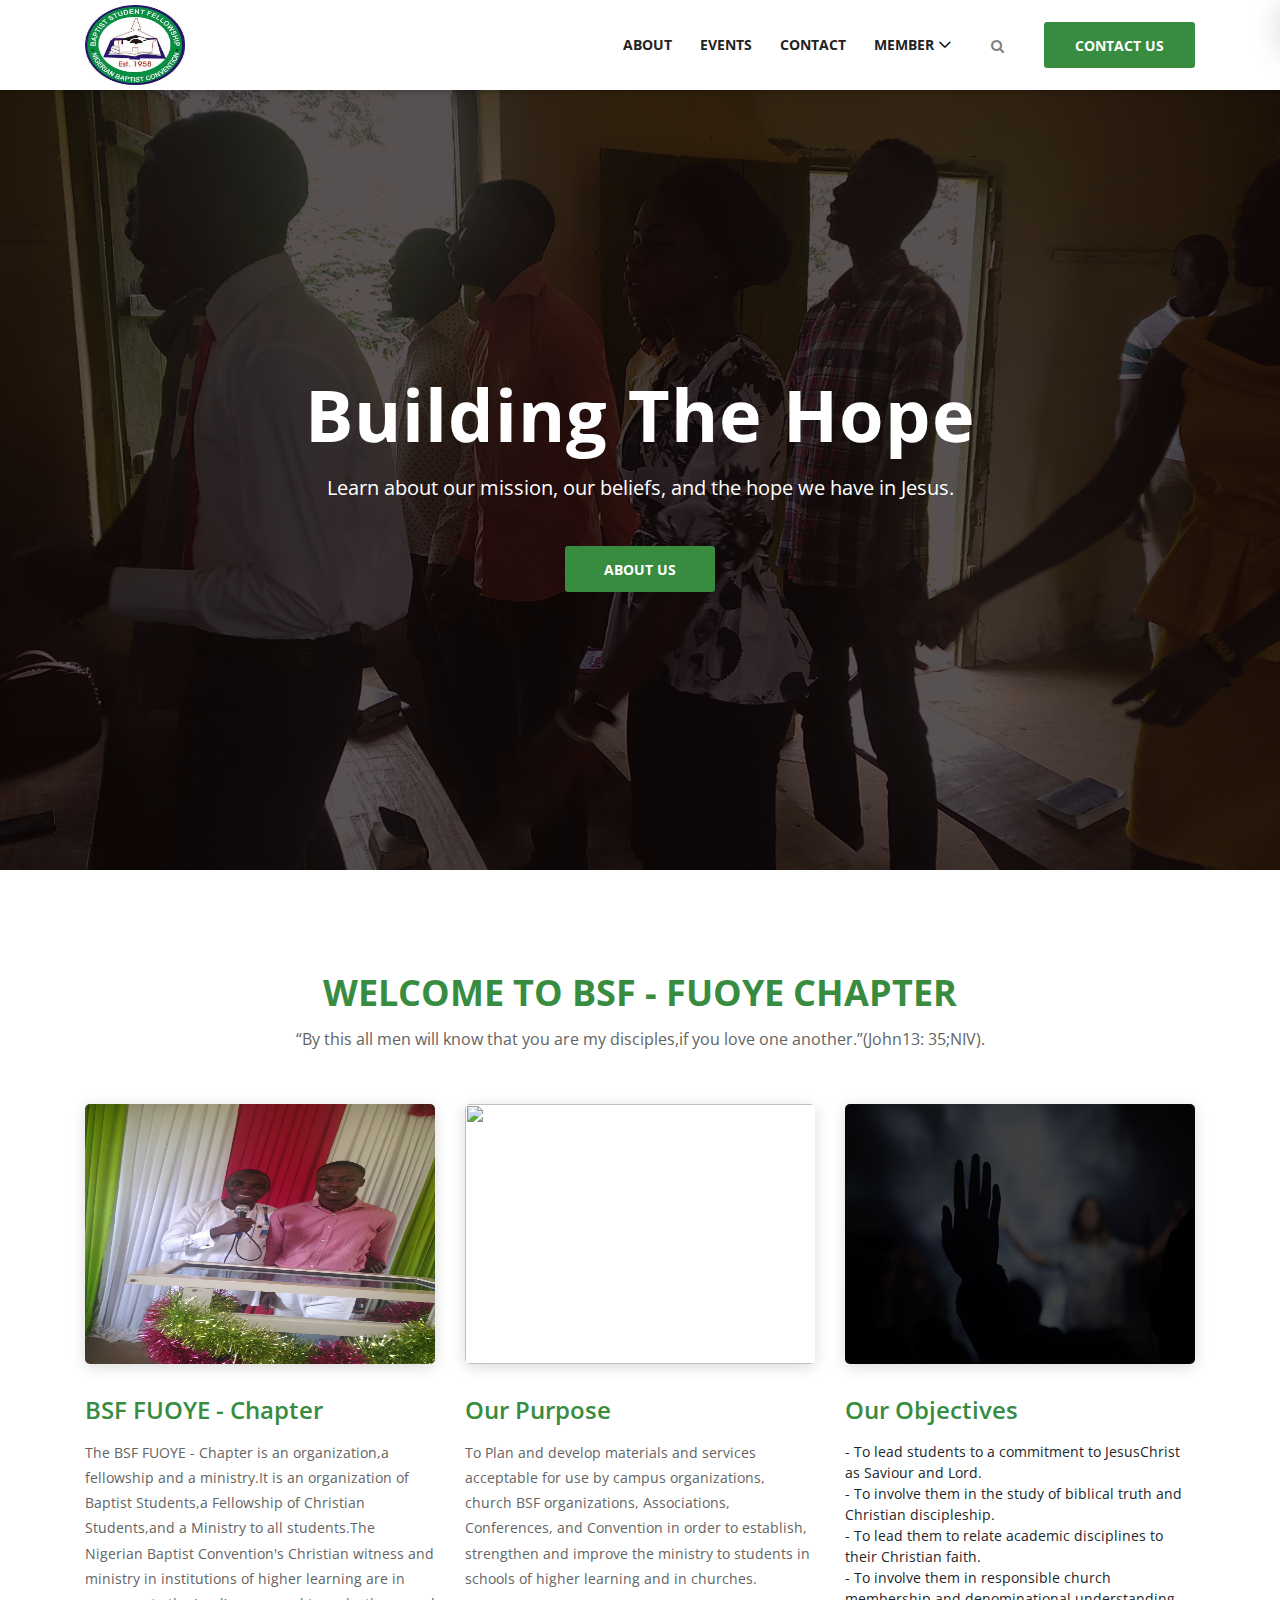
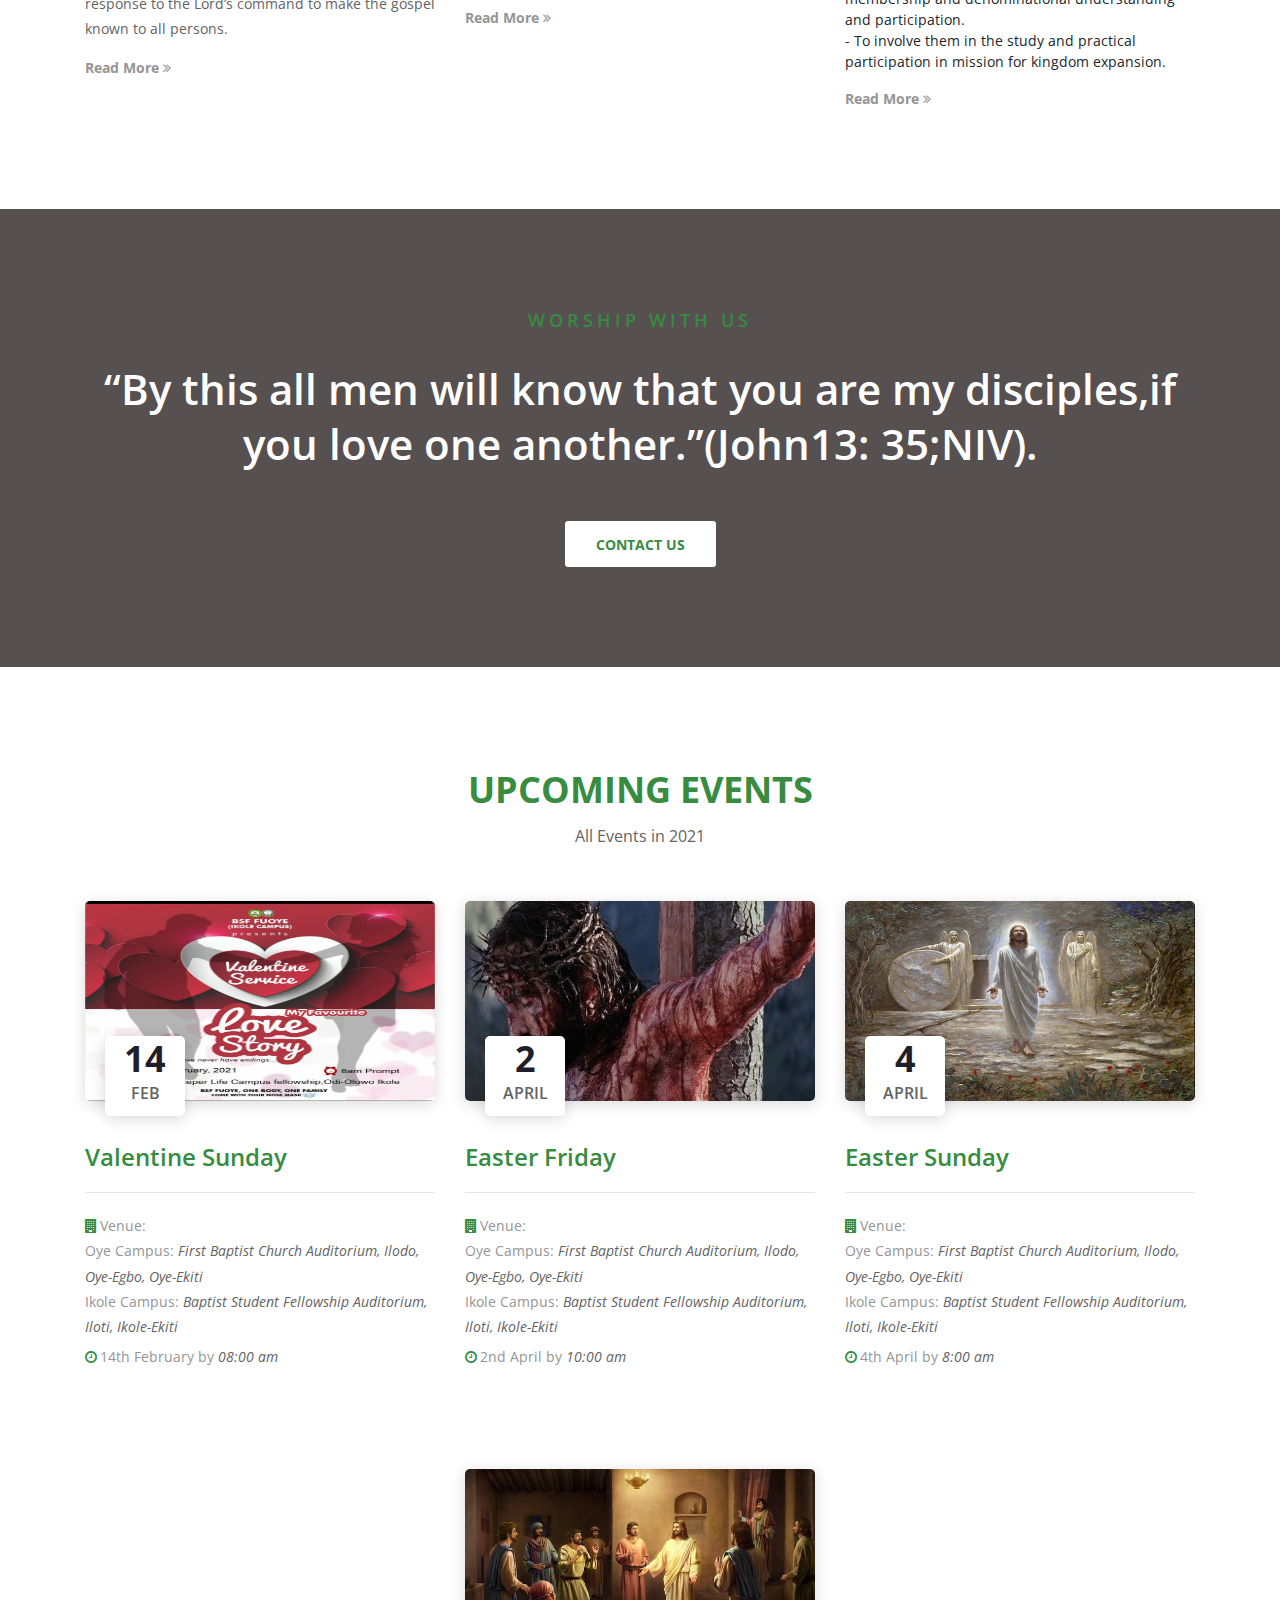
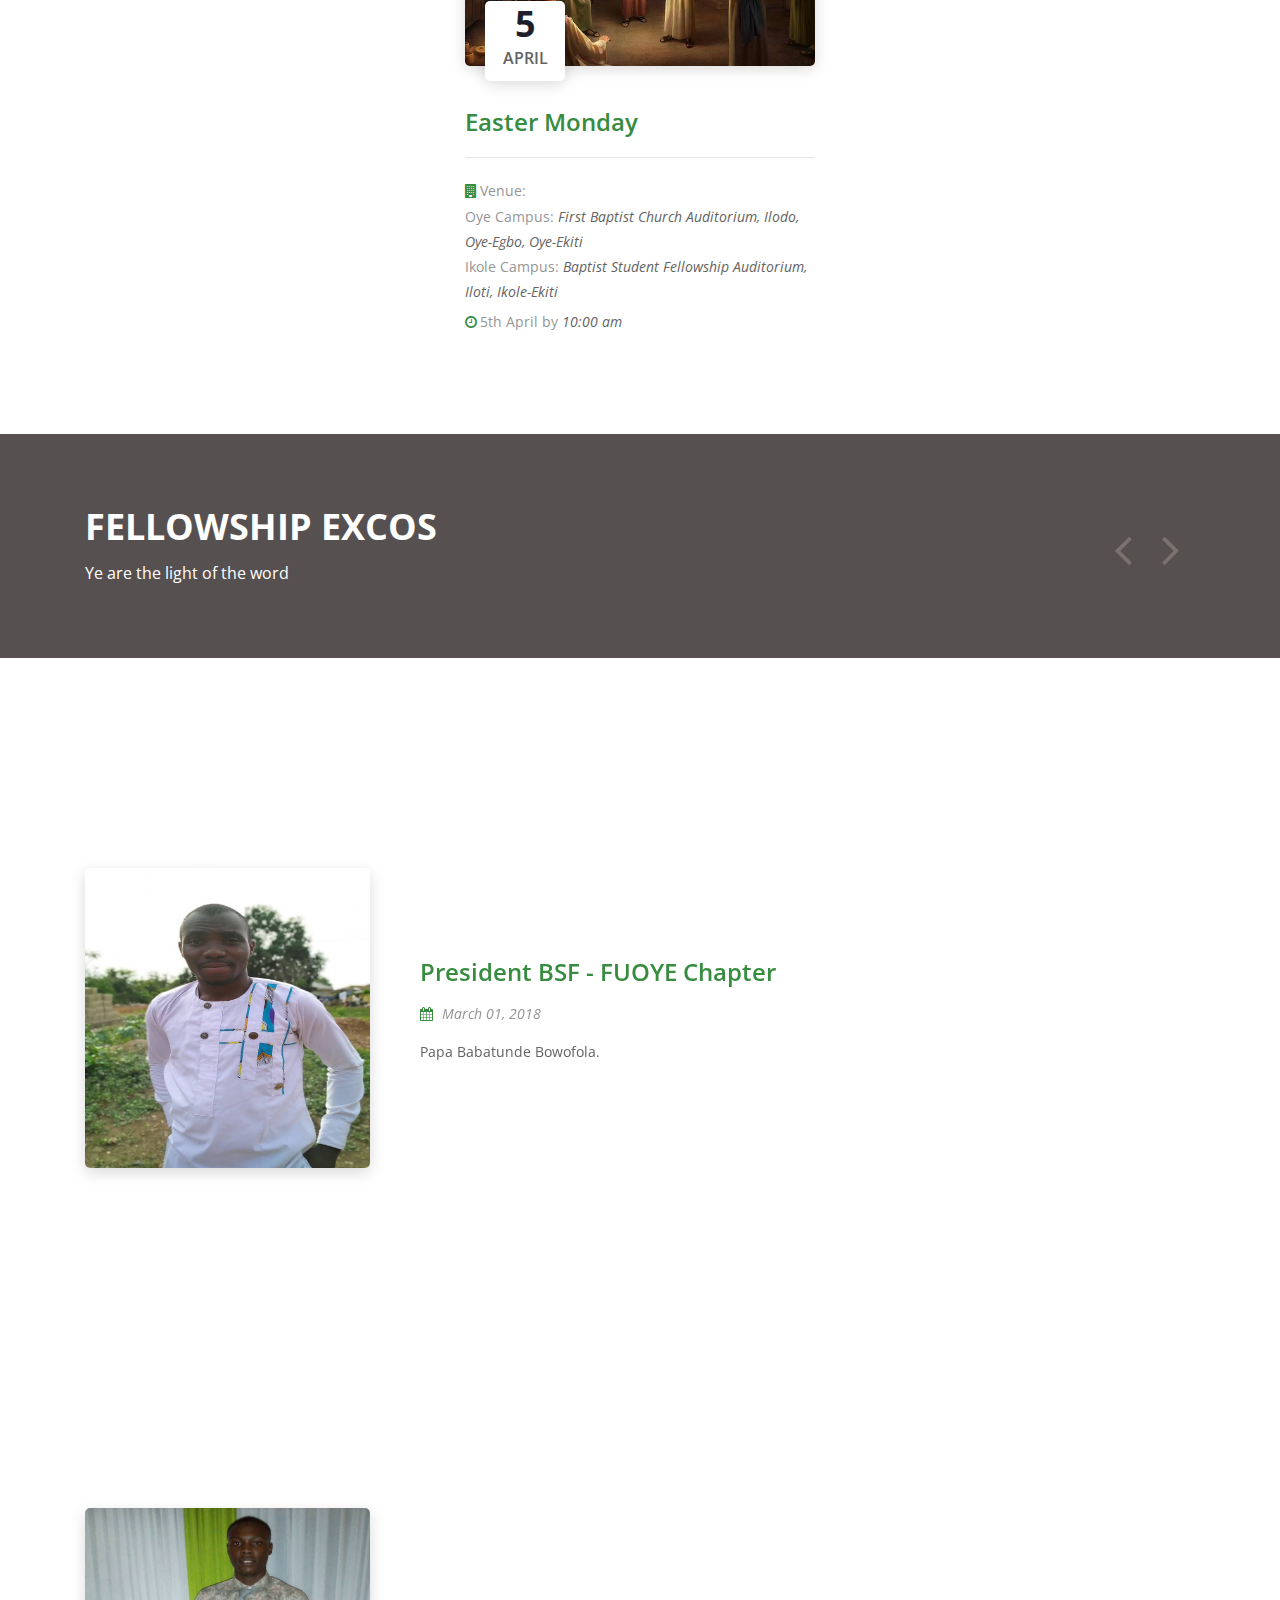
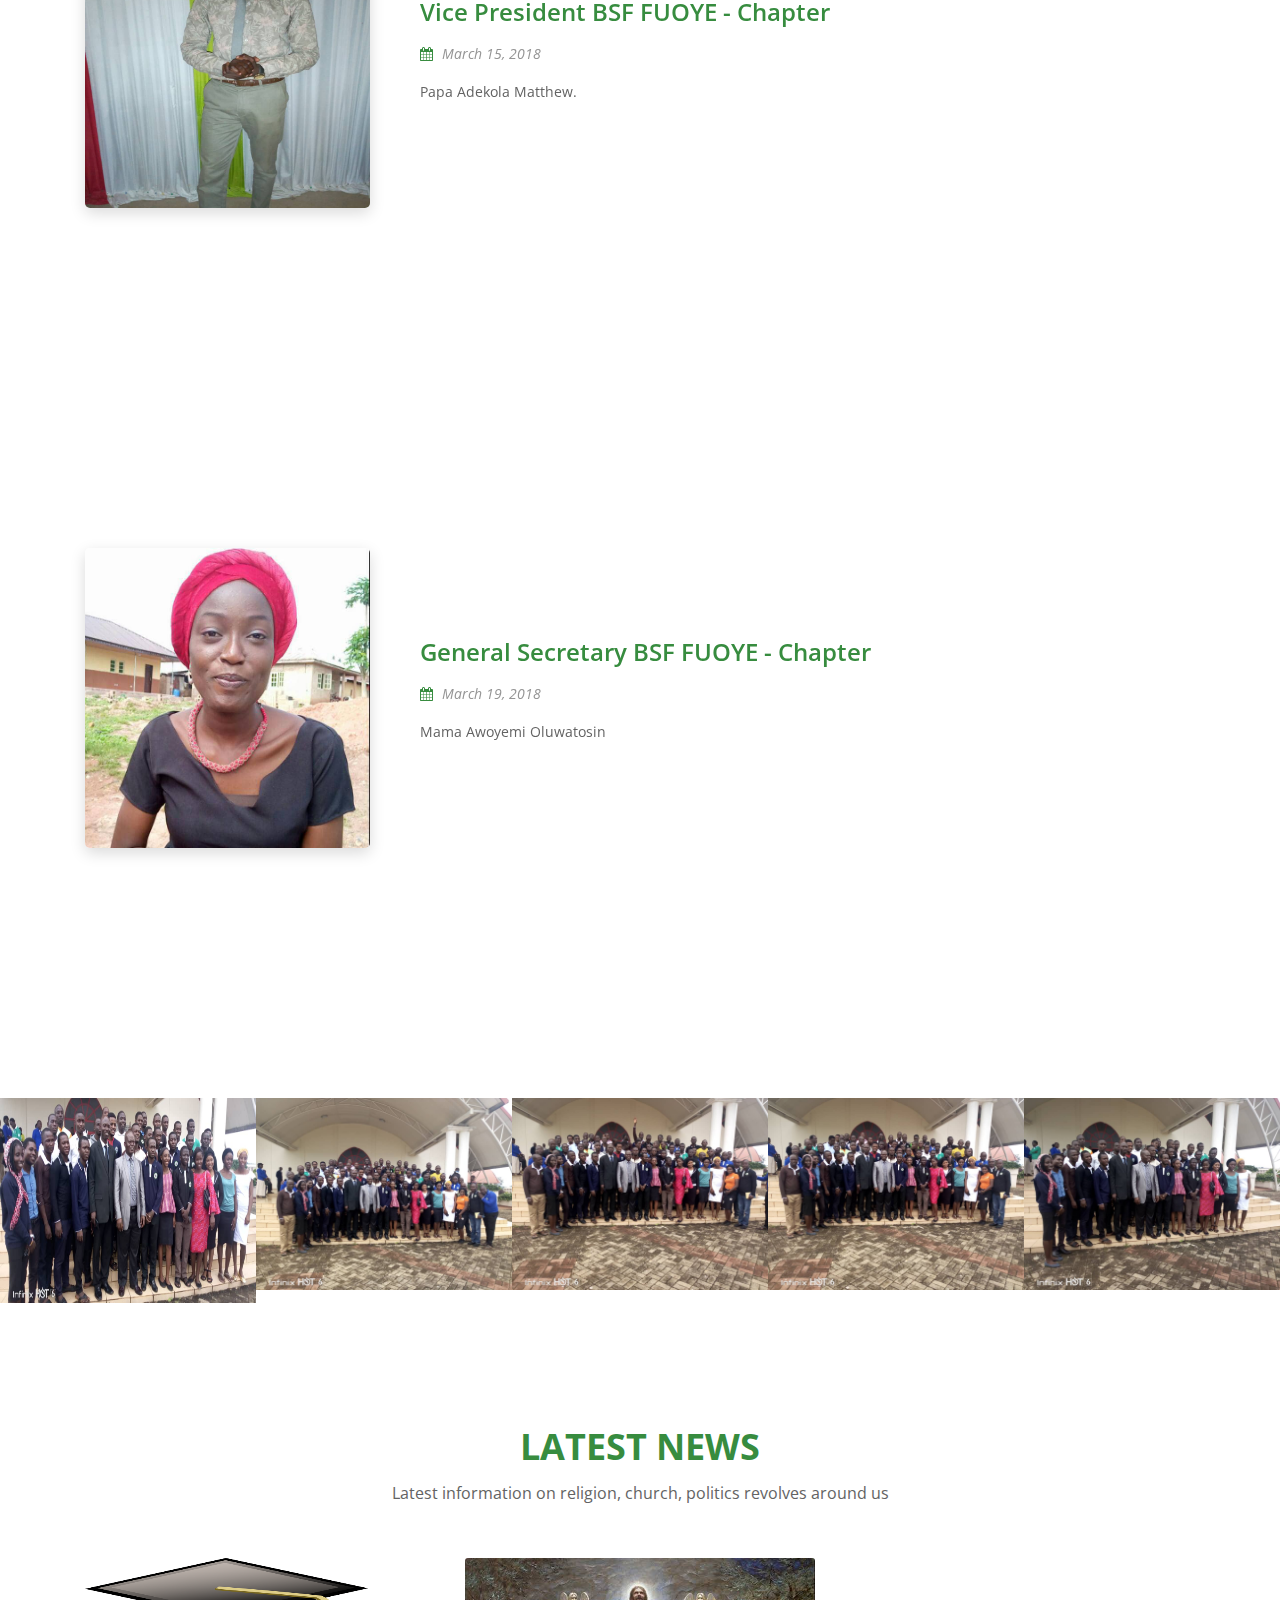
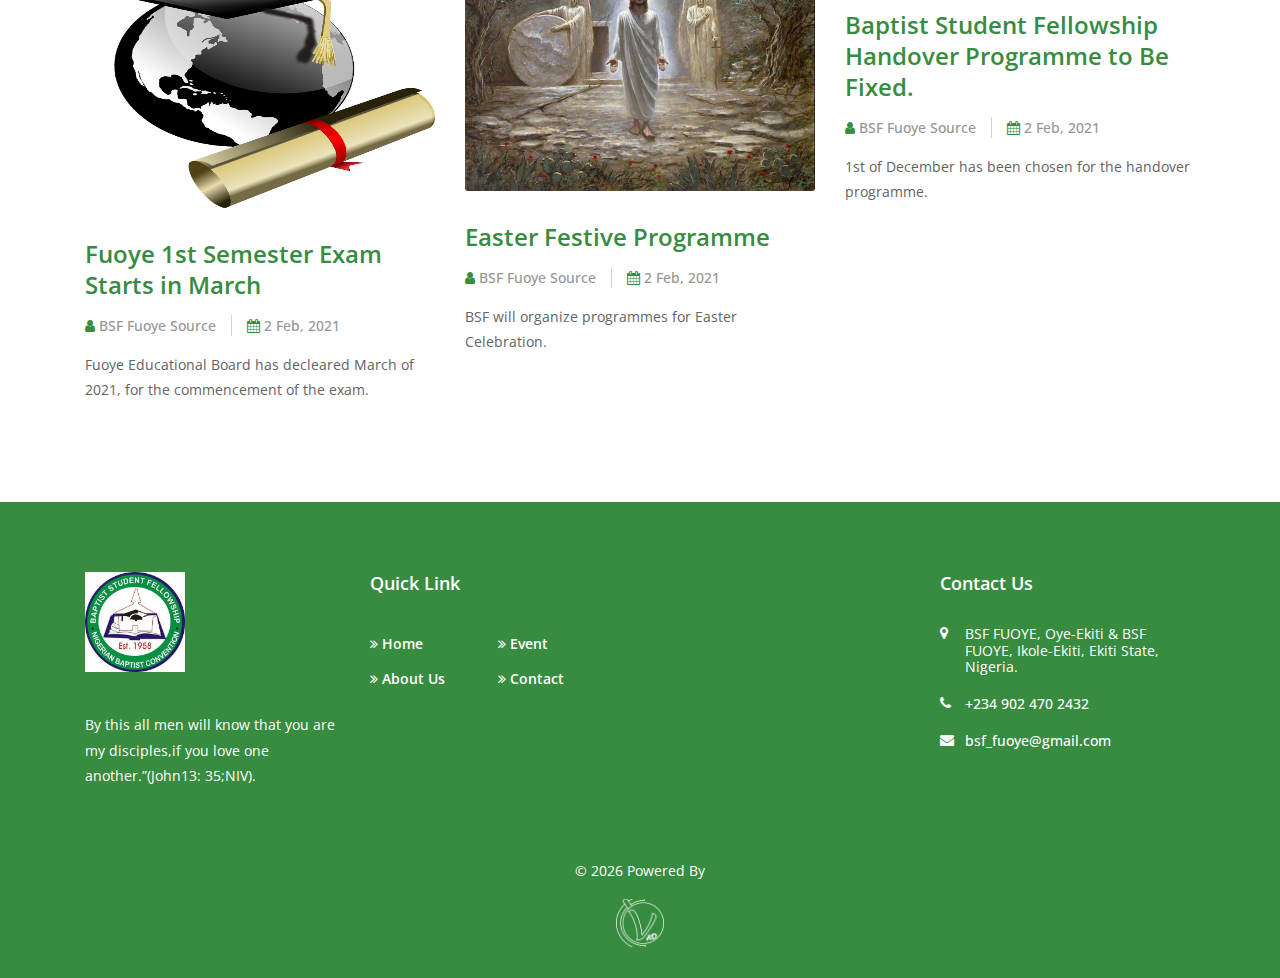
==== commit 0e651d1a: "Time added" ====
--- a/index.html
+++ b/index.html
@@ -246,7 +246,7 @@
                             Ikole Campus: <span>Baptist Student Fellowship Auditorium, Iloti, Ikole-Ekiti</span>
                          </p>
                               
-                                <p><i class="fa fa-clock-o" aria-hidden="true"></i>2nd April by <span>10:00 am</span></p>
+                                <p><i class="fa fa-clock-o" aria-hidden="true"></i>14th February by <span>08:00 am</span></p>
                             </div>
                         </div>
                     </div>
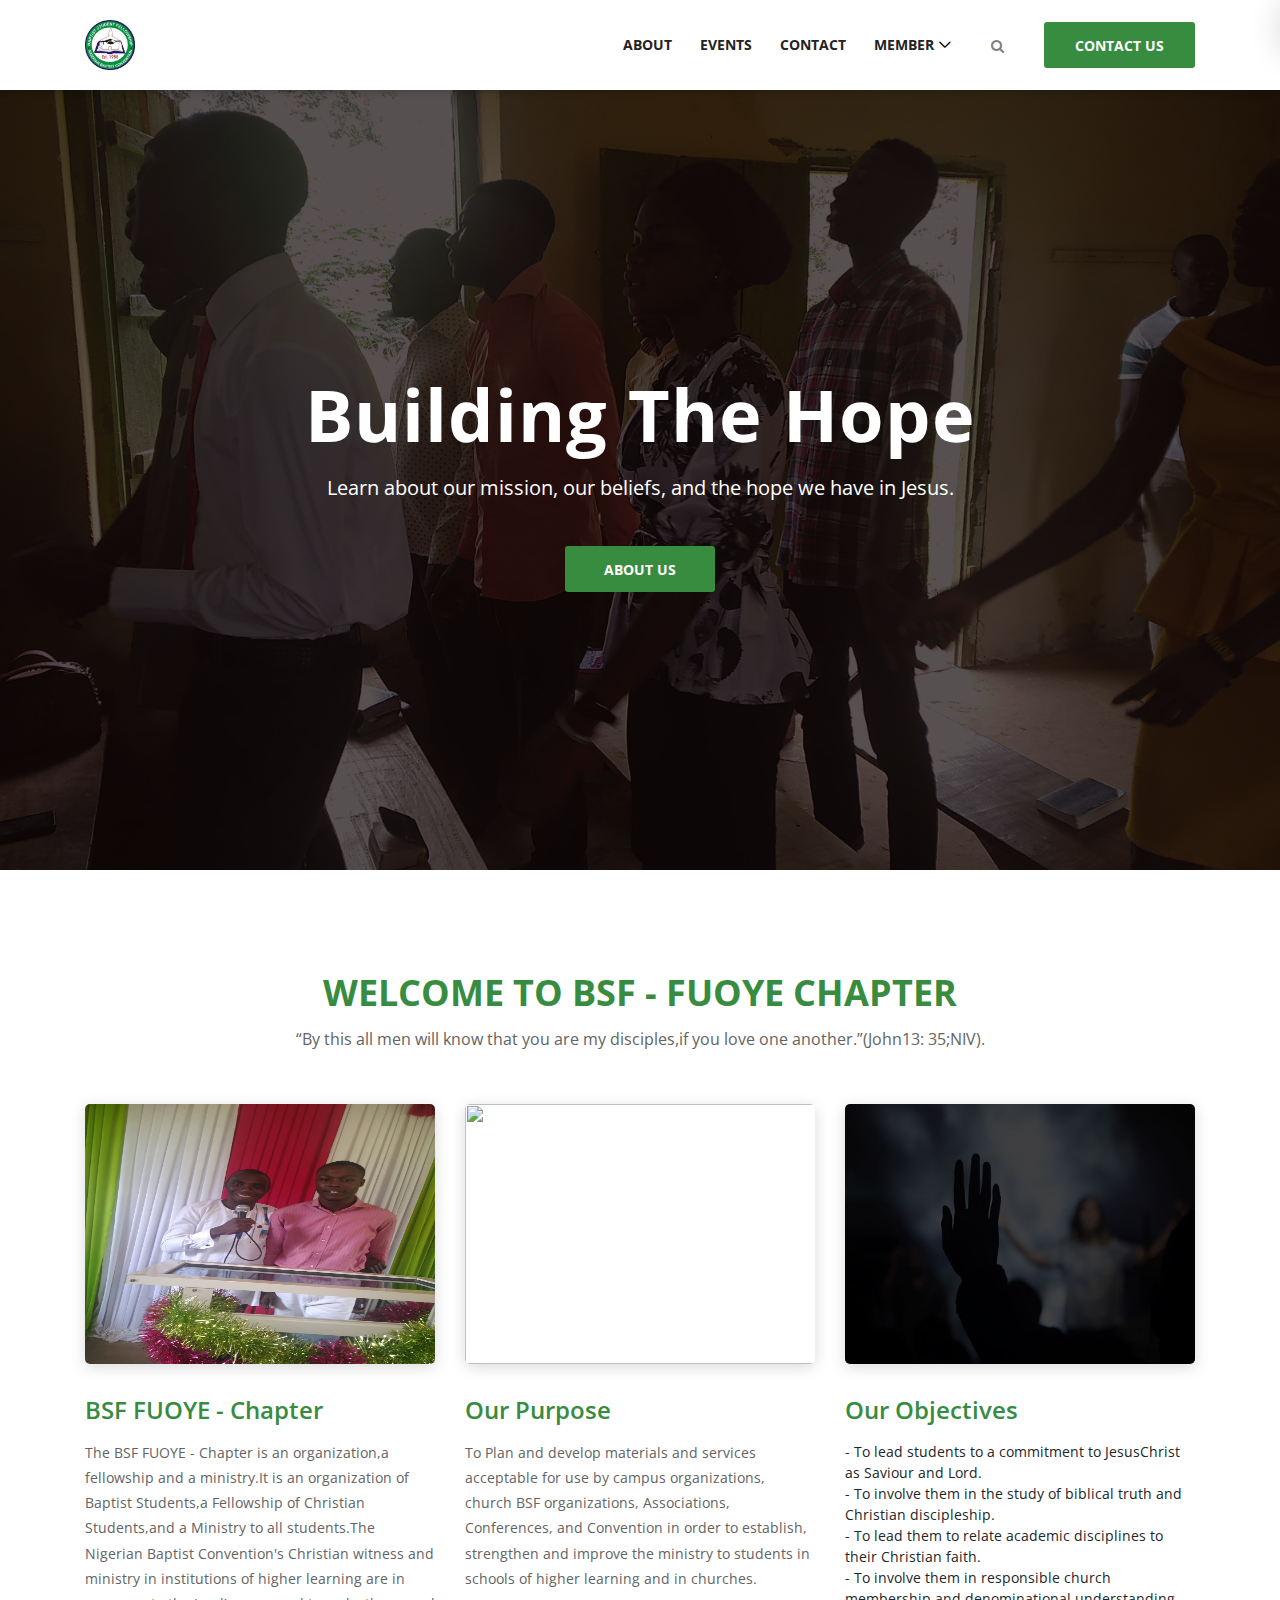
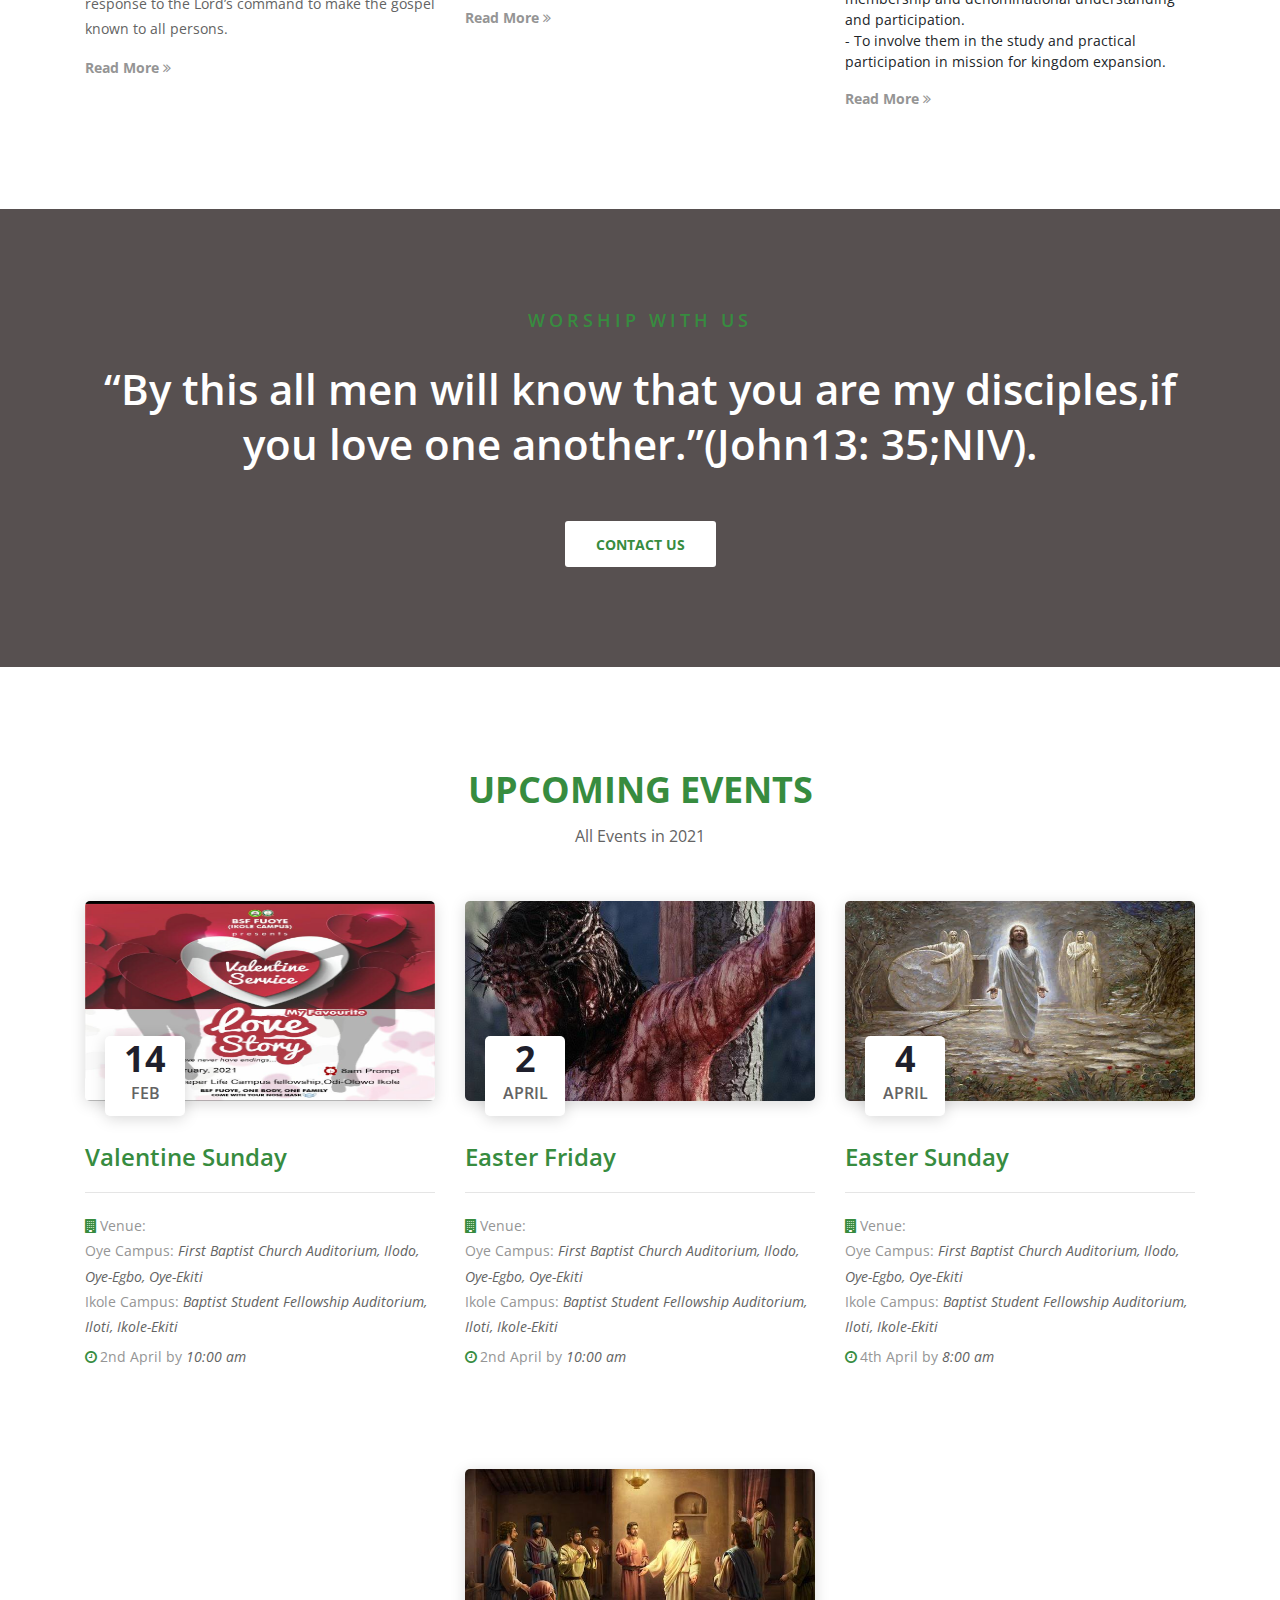
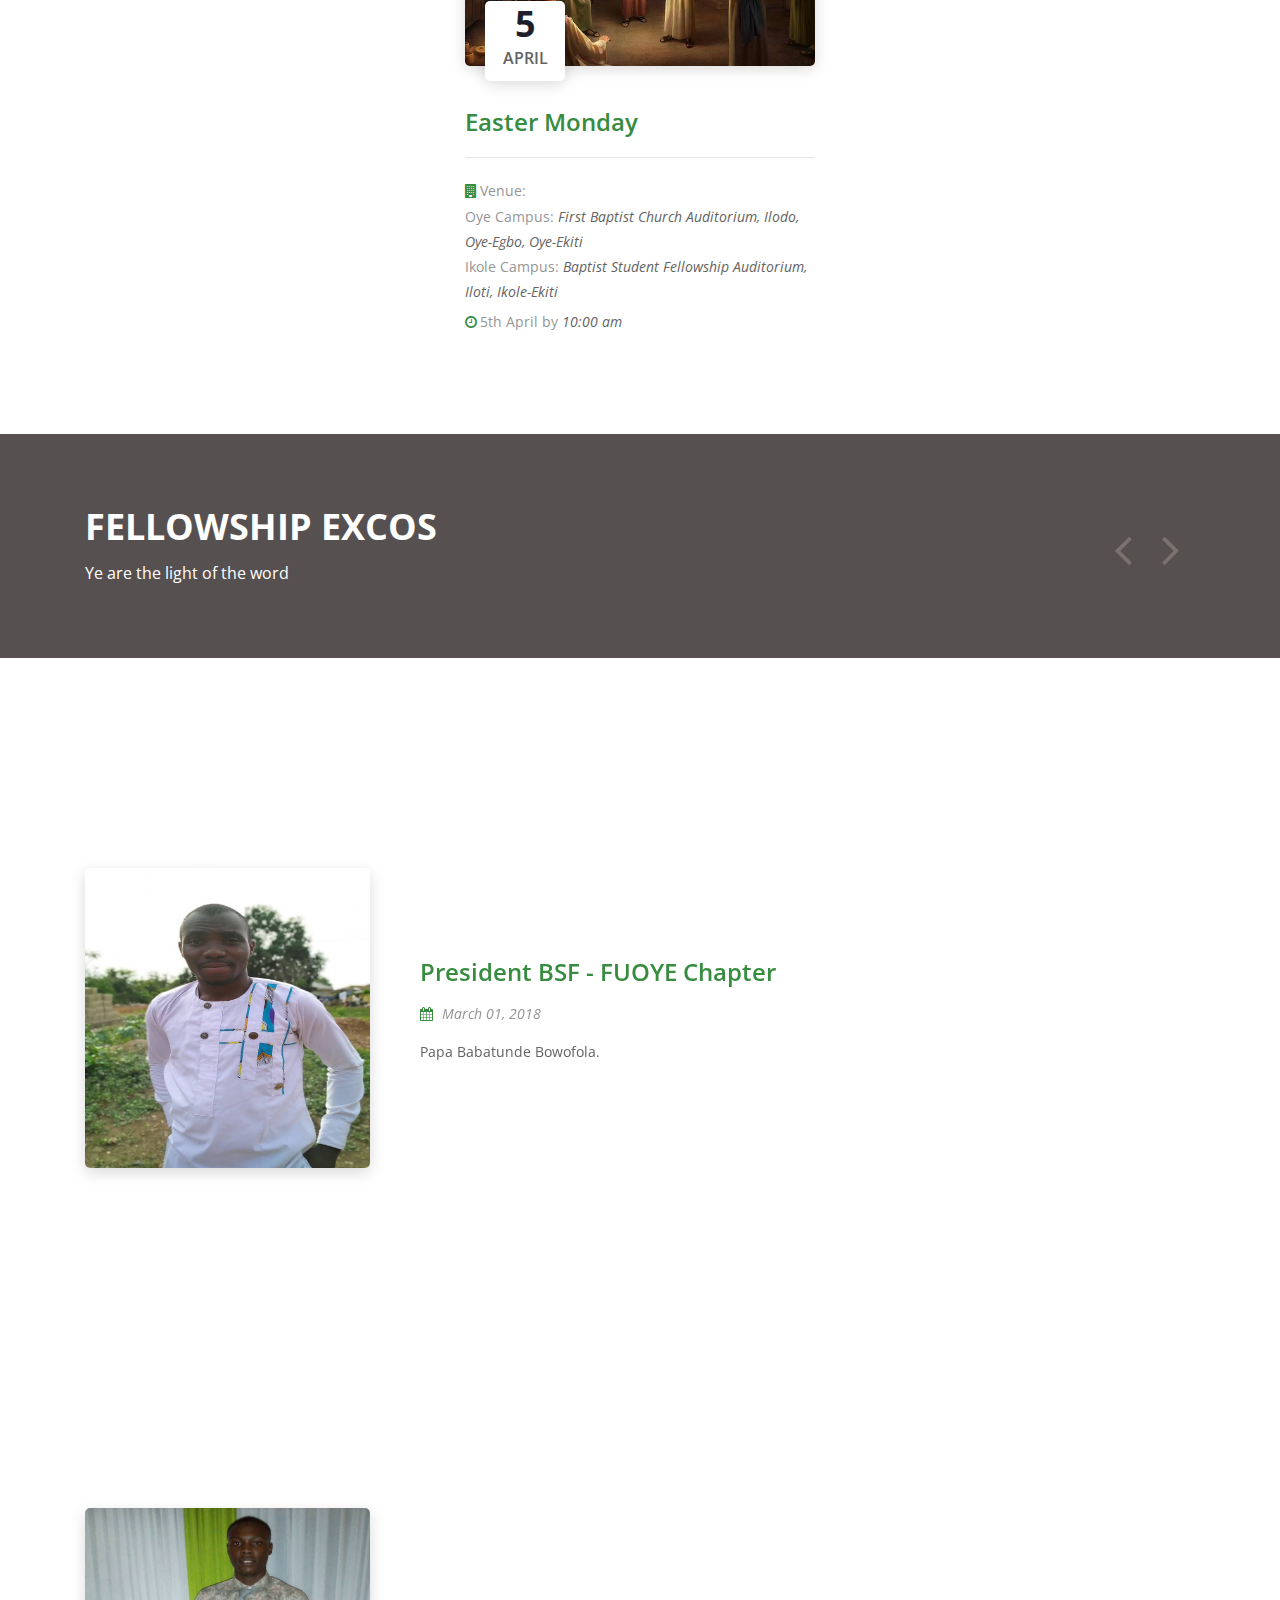
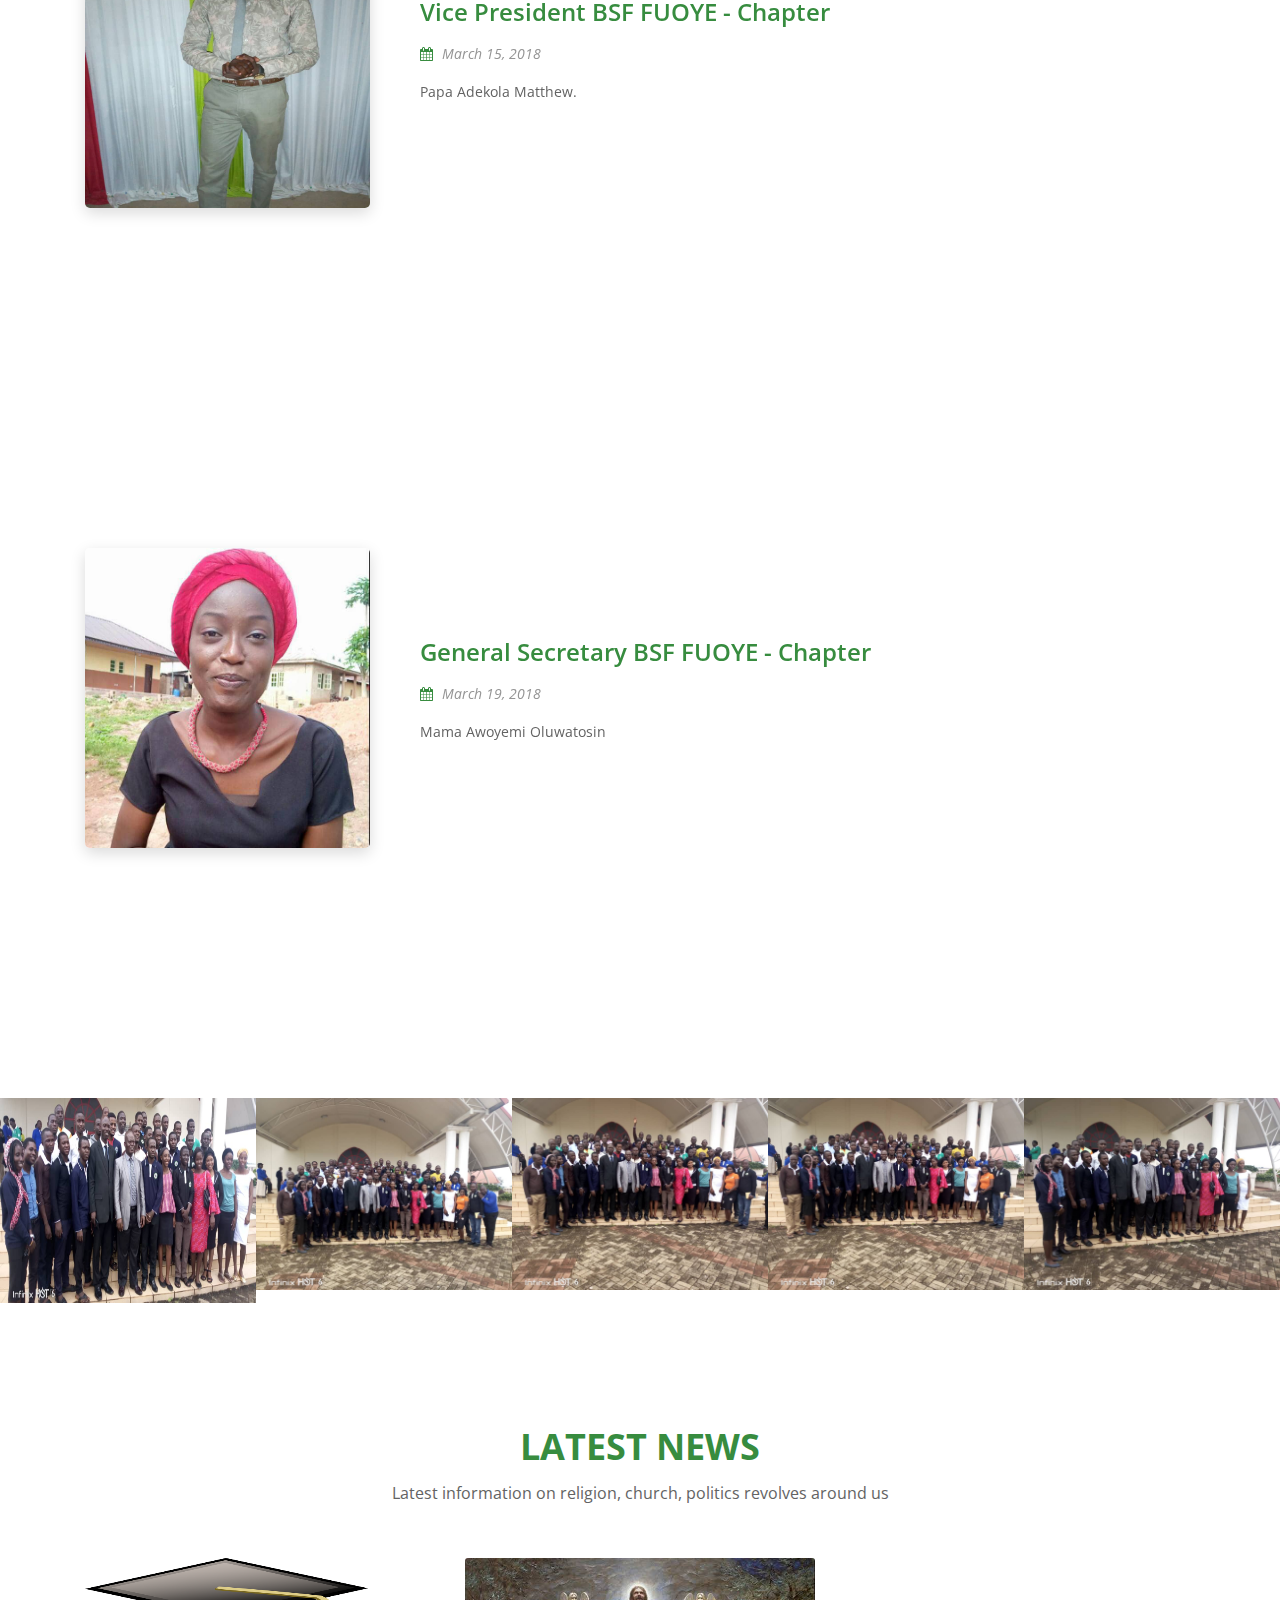
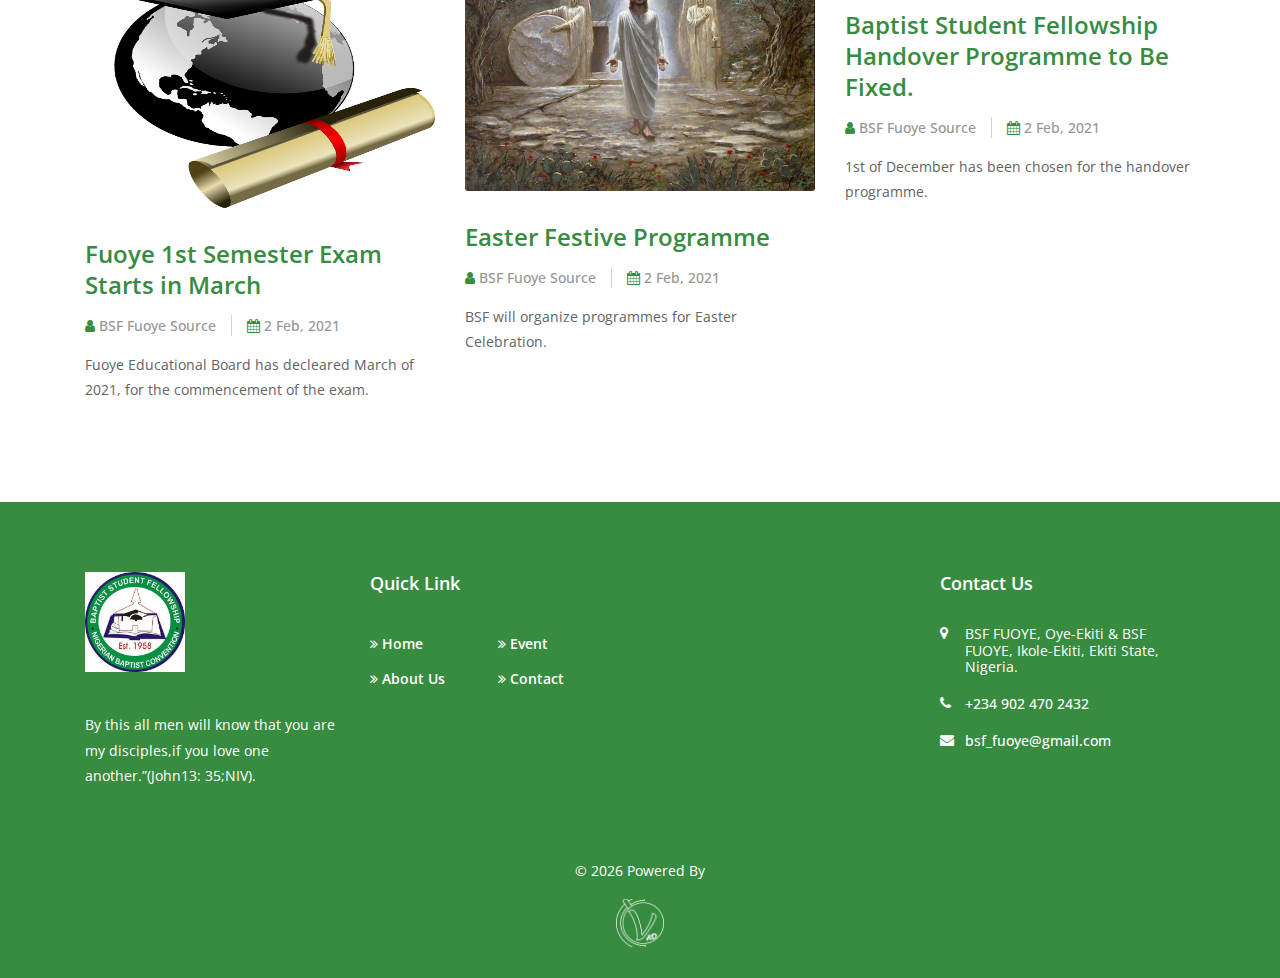
==== commit 3971fe45: "New nav" ====
--- a/index.html
+++ b/index.html
@@ -34,7 +34,7 @@
                     <nav class="classy-navbar justify-content-between" id="croseNav">
 
                         <!-- Nav brand -->
-                        <a href="#" class="nav-brand"><img src="images/images.jpg" style="height:80px;width: 100px" alt=""></a>
+                        <a href="#" class="nav-brand"><img src="images/images.jpg" style="height:50px;width: 50px" alt=""></a>
 
                         <!-- Navbar Toggler -->
                         <div class="classy-navbar-toggler">
@@ -246,7 +246,7 @@
                             Ikole Campus: <span>Baptist Student Fellowship Auditorium, Iloti, Ikole-Ekiti</span>
                          </p>
                               
-                                <p><i class="fa fa-clock-o" aria-hidden="true"></i>14th February by <span>08:00 am</span></p>
+                                <p><i class="fa fa-clock-o" aria-hidden="true"></i>2nd April by <span>10:00 am</span></p>
                             </div>
                         </div>
                     </div>
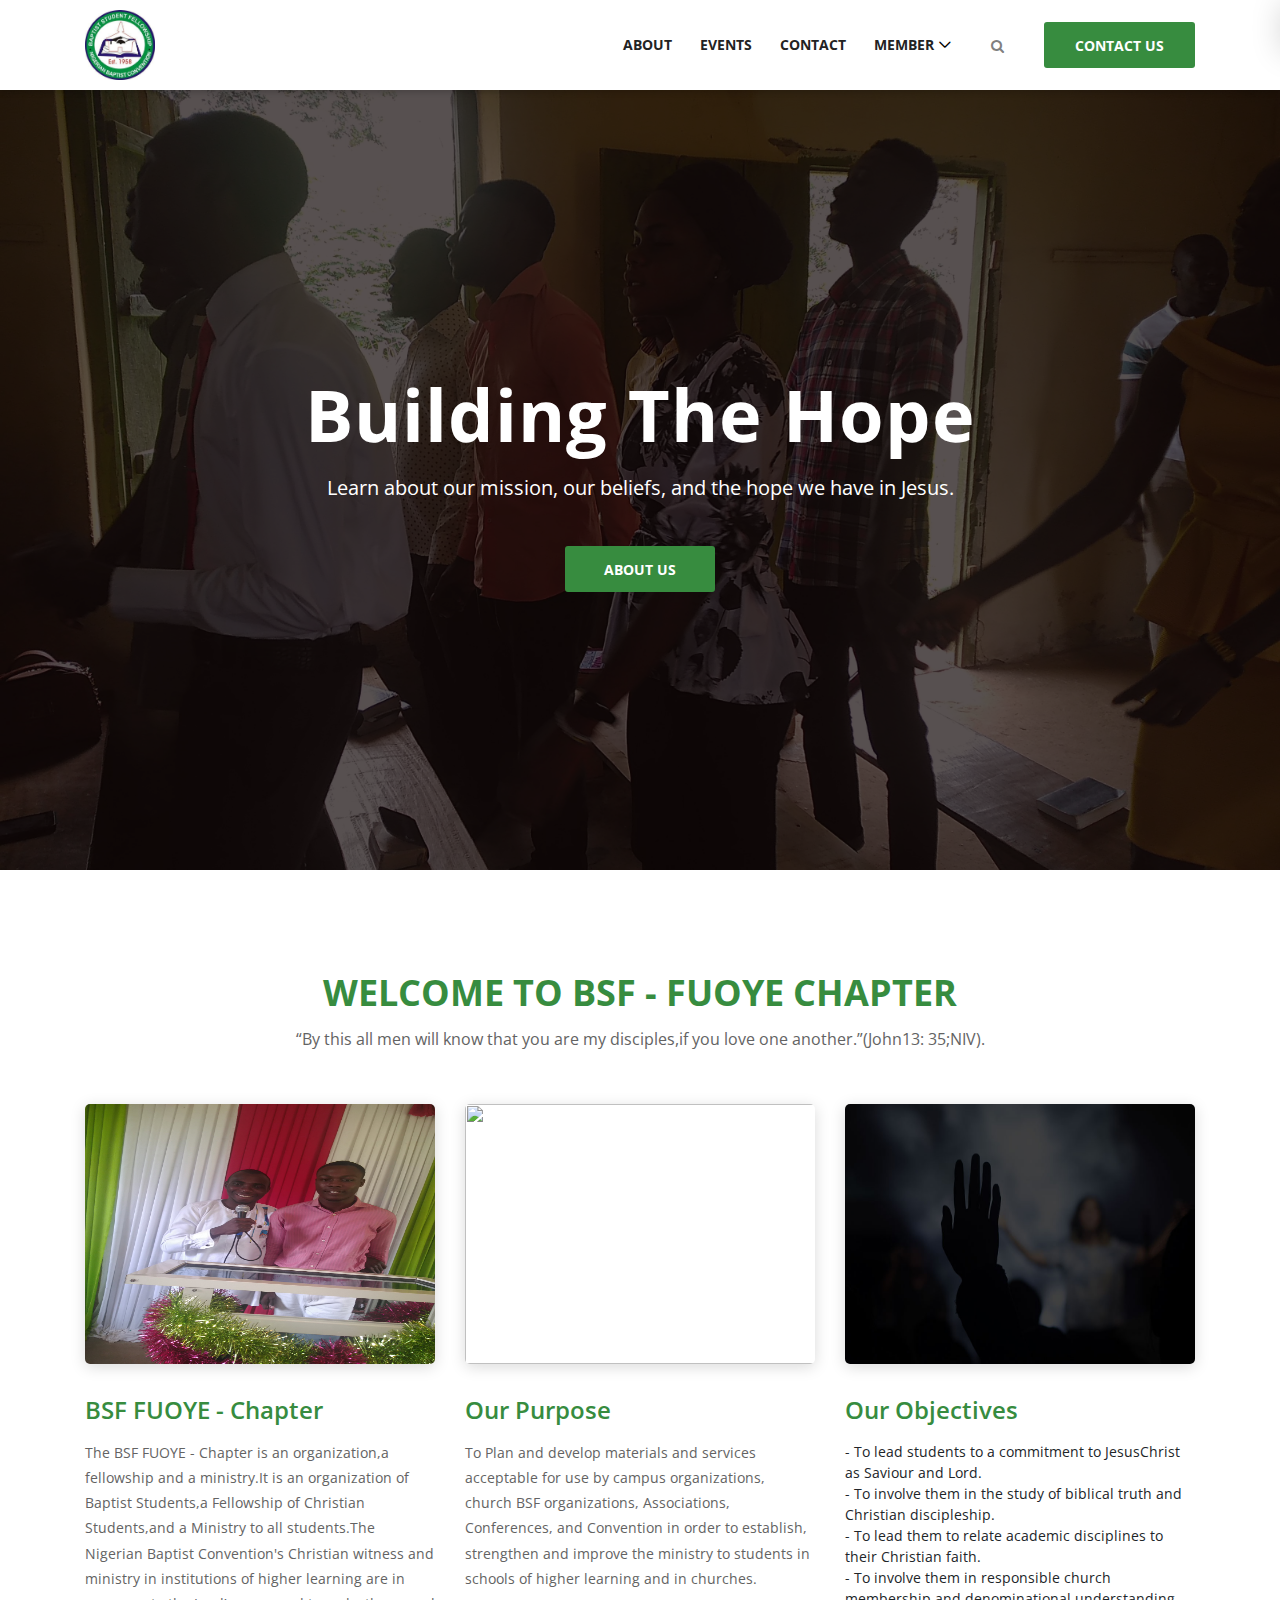
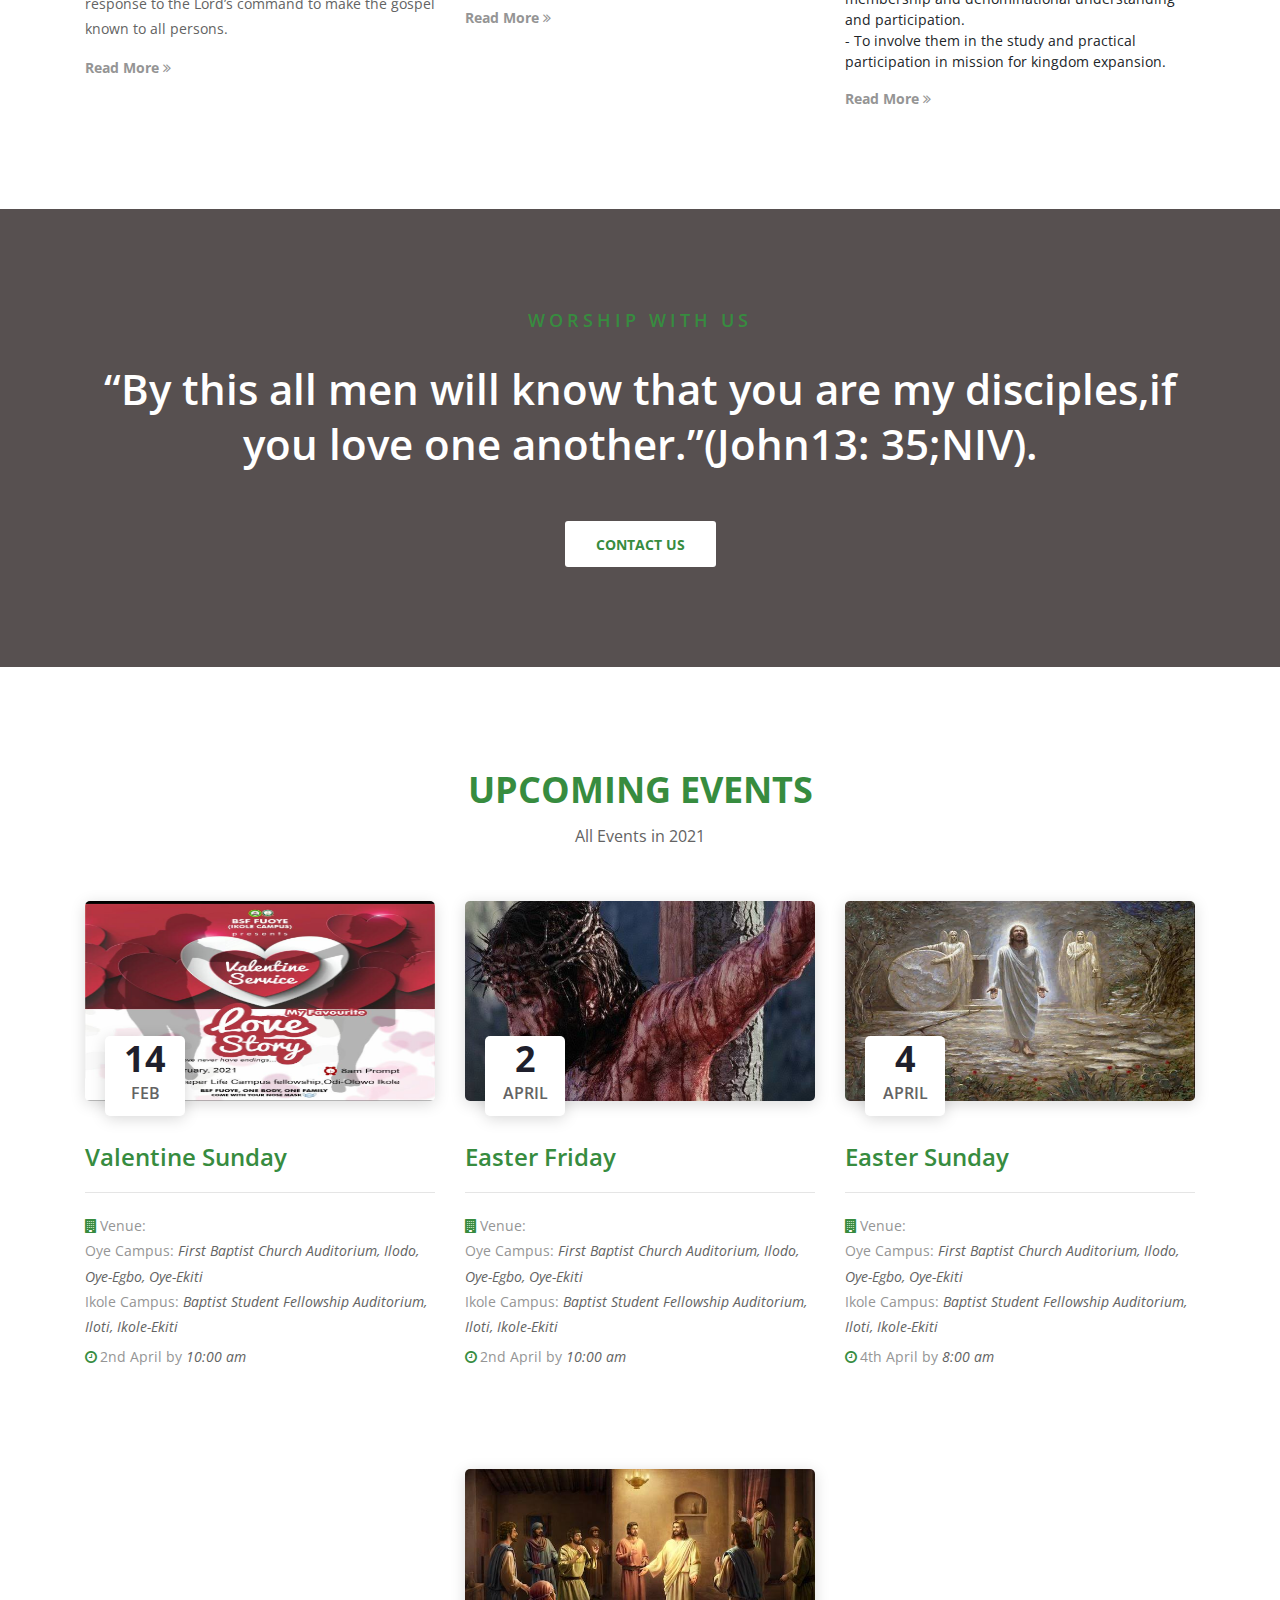
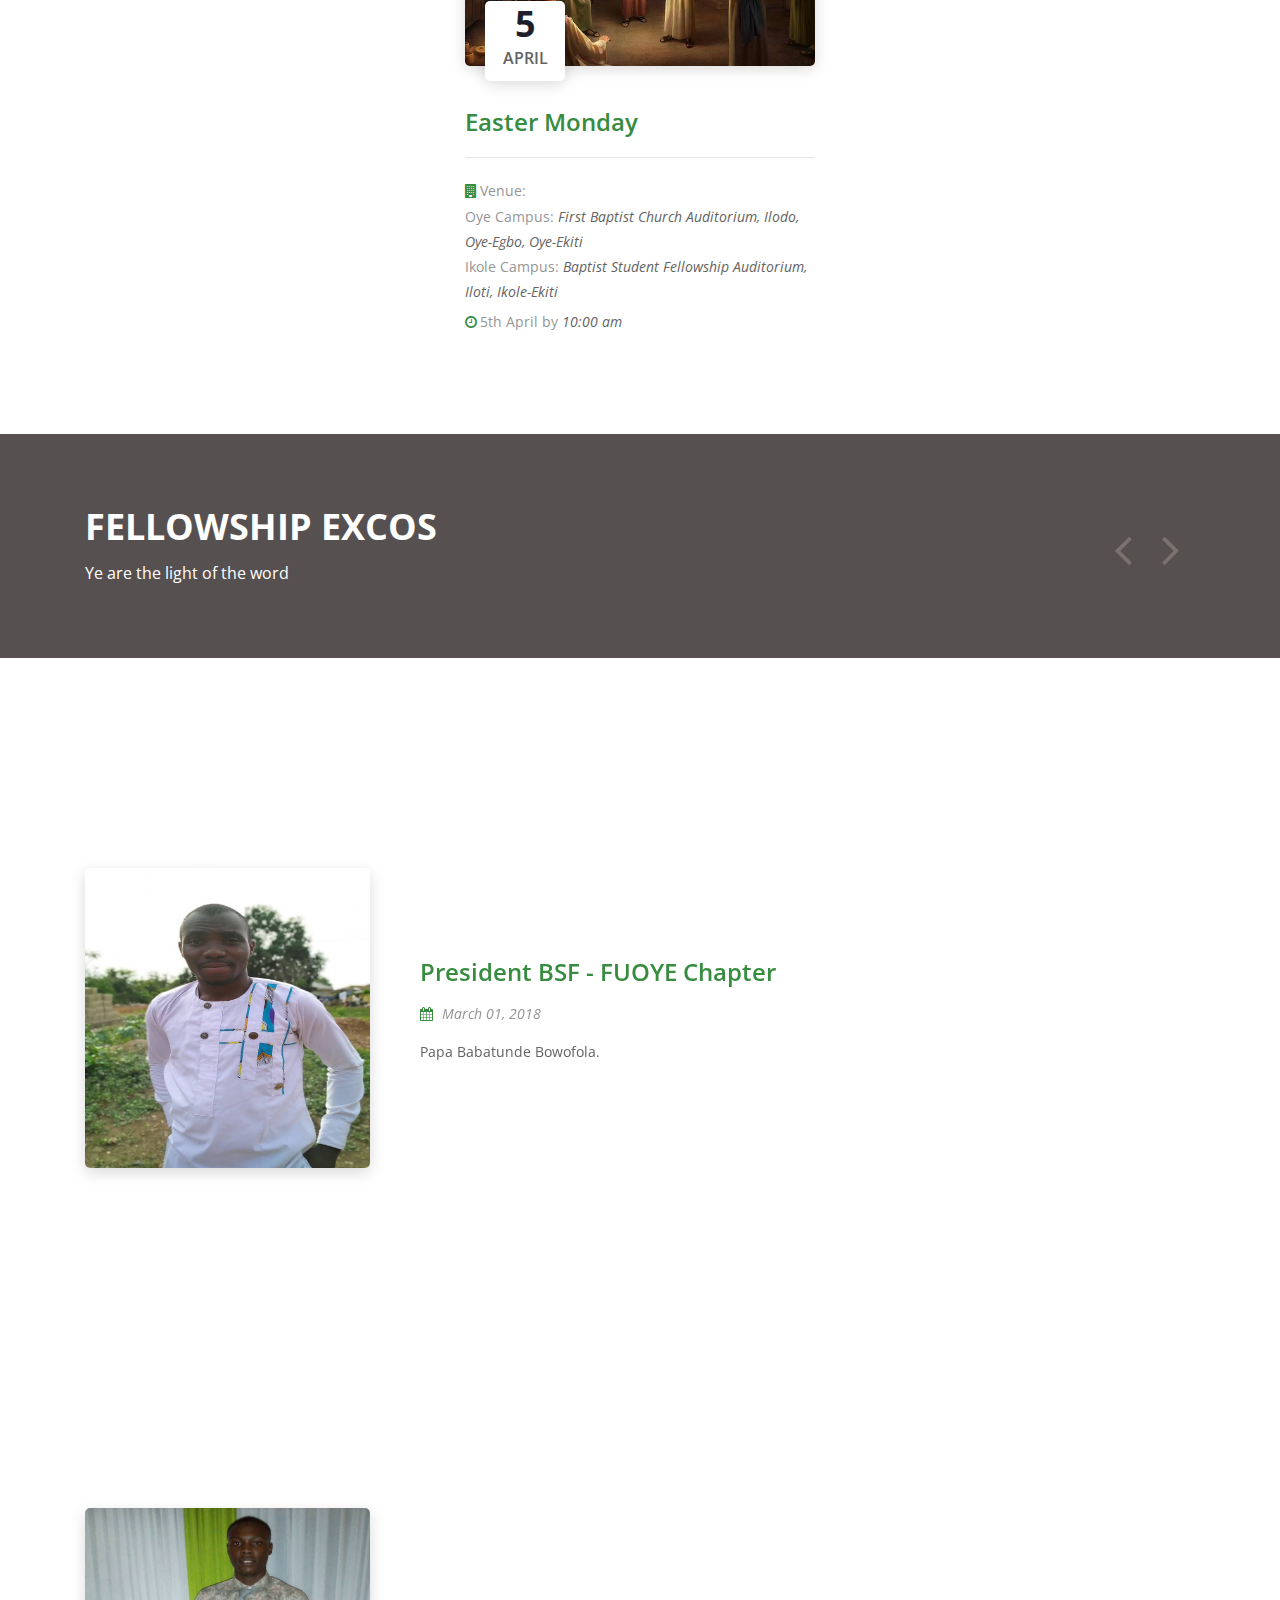
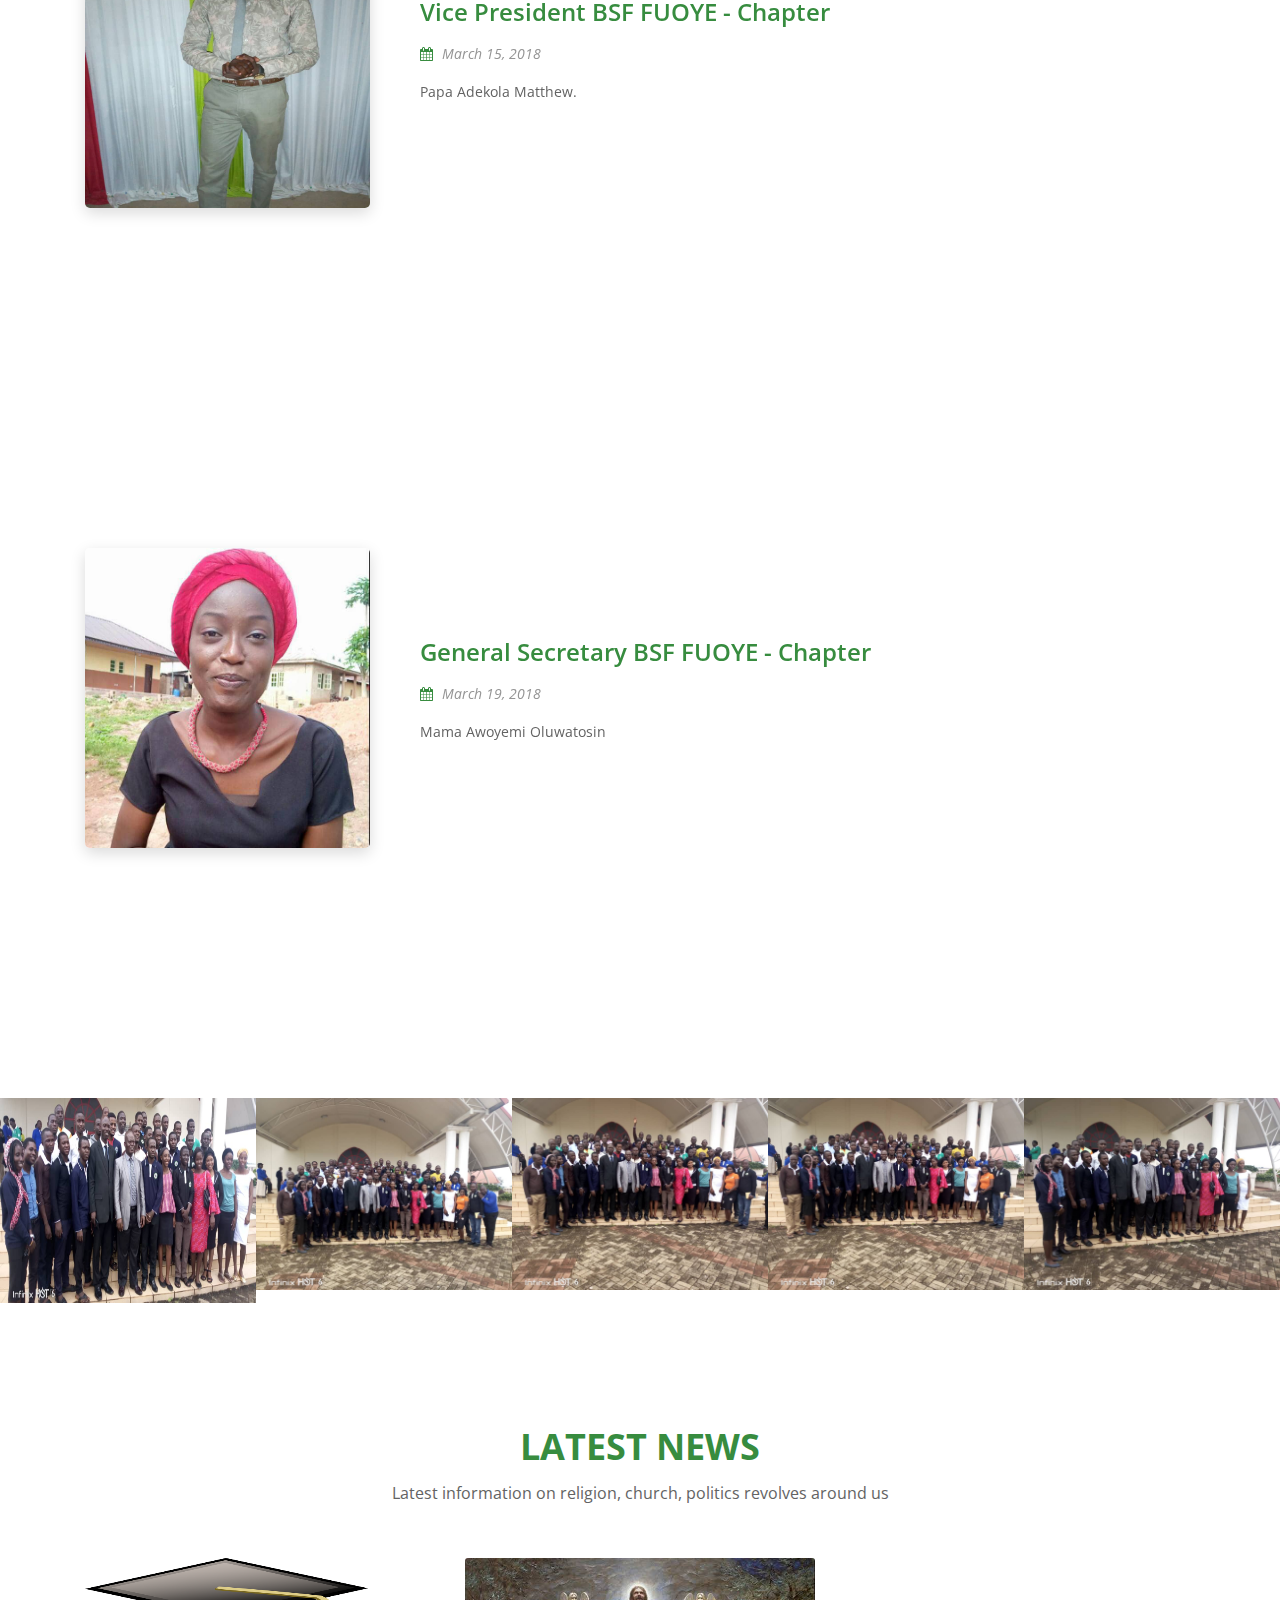
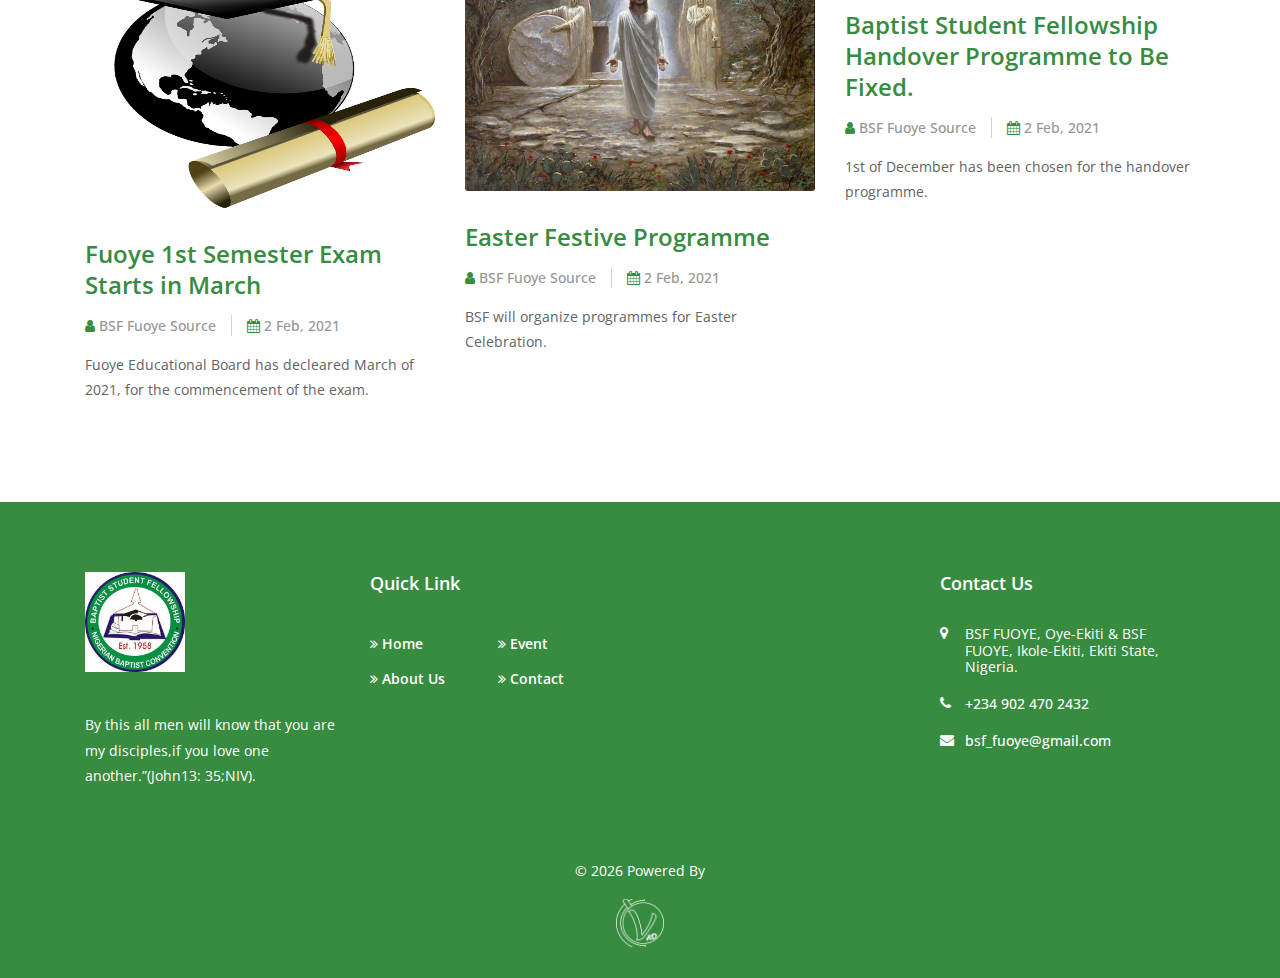
==== commit 88b49171: "Update" ====
--- a/index.html
+++ b/index.html
@@ -34,7 +34,7 @@
                     <nav class="classy-navbar justify-content-between" id="croseNav">
 
                         <!-- Nav brand -->
-                        <a href="#" class="nav-brand"><img src="images/images.jpg" style="height:50px;width: 50px" alt=""></a>
+                        <a href="#" class="nav-brand"><img src="images/images.jpg" style="height:70px;width: 70px" alt=""></a>
 
                         <!-- Navbar Toggler -->
                         <div class="classy-navbar-toggler">
